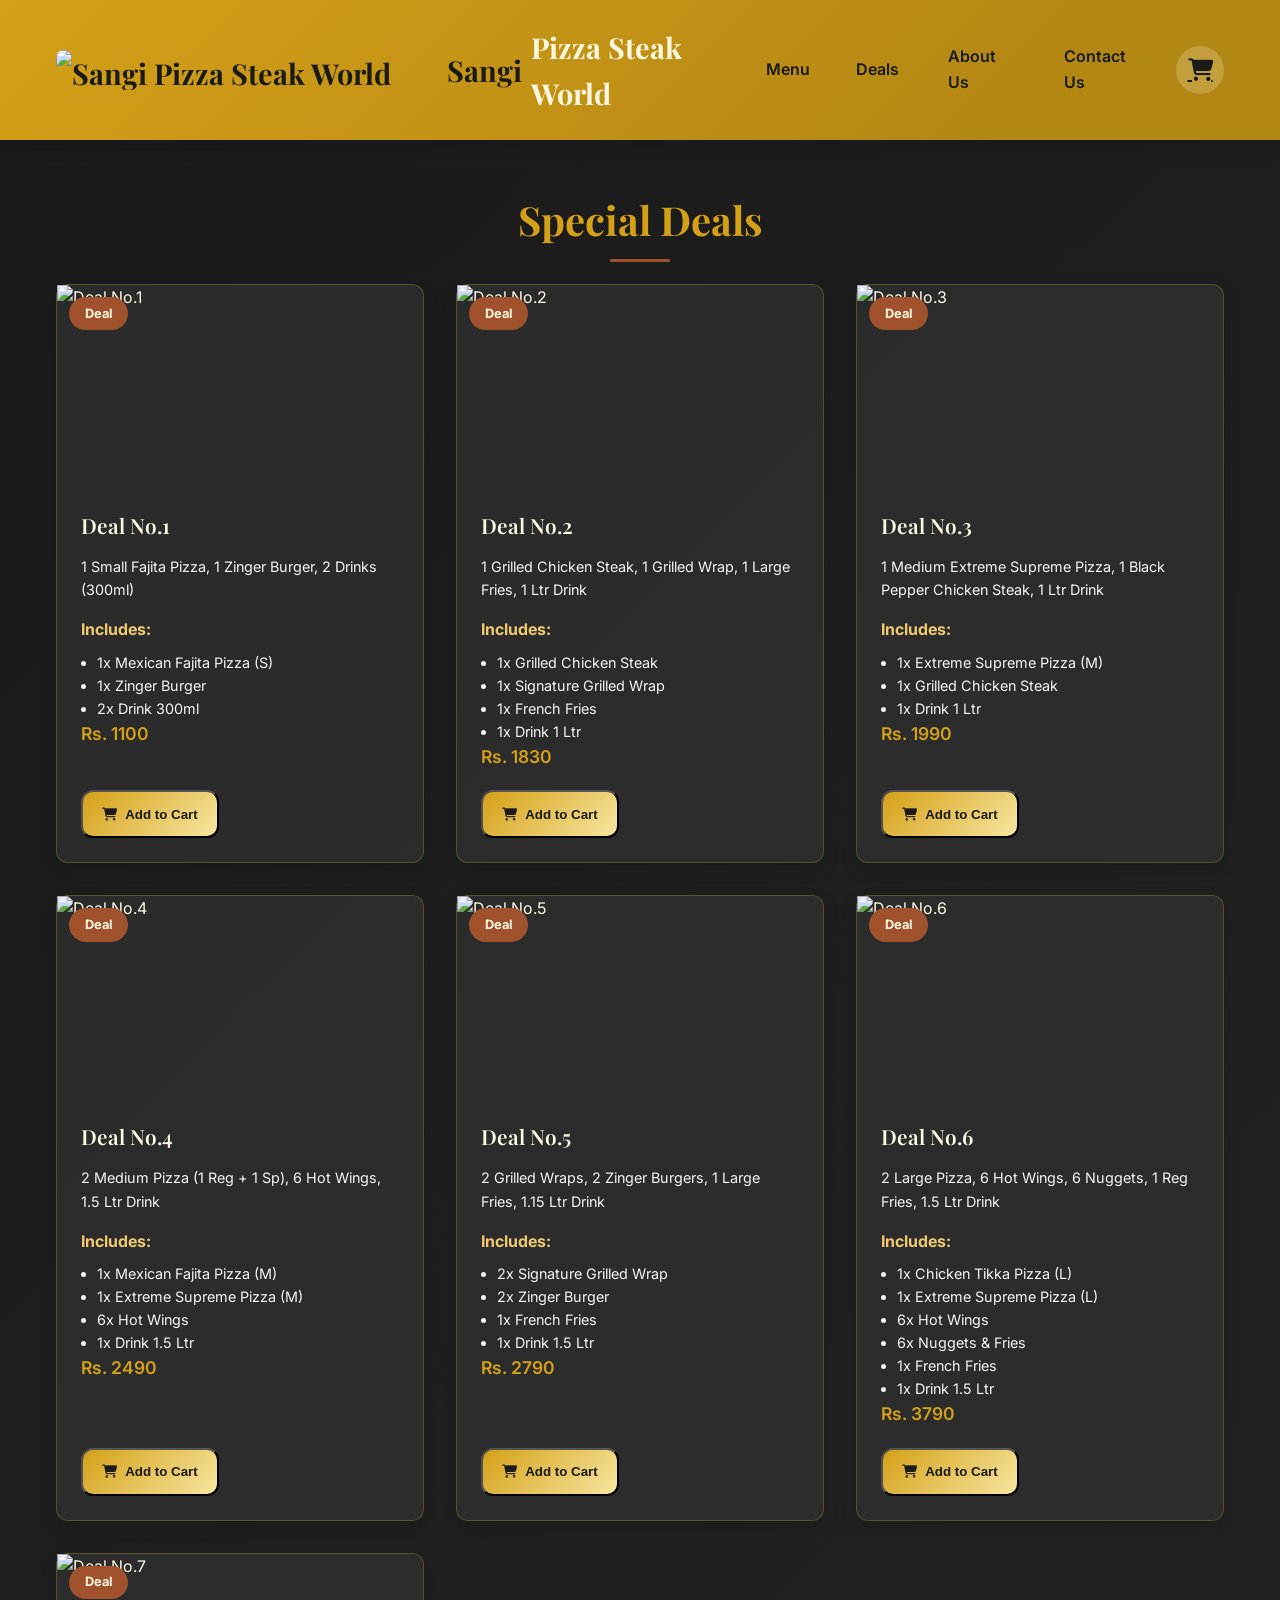
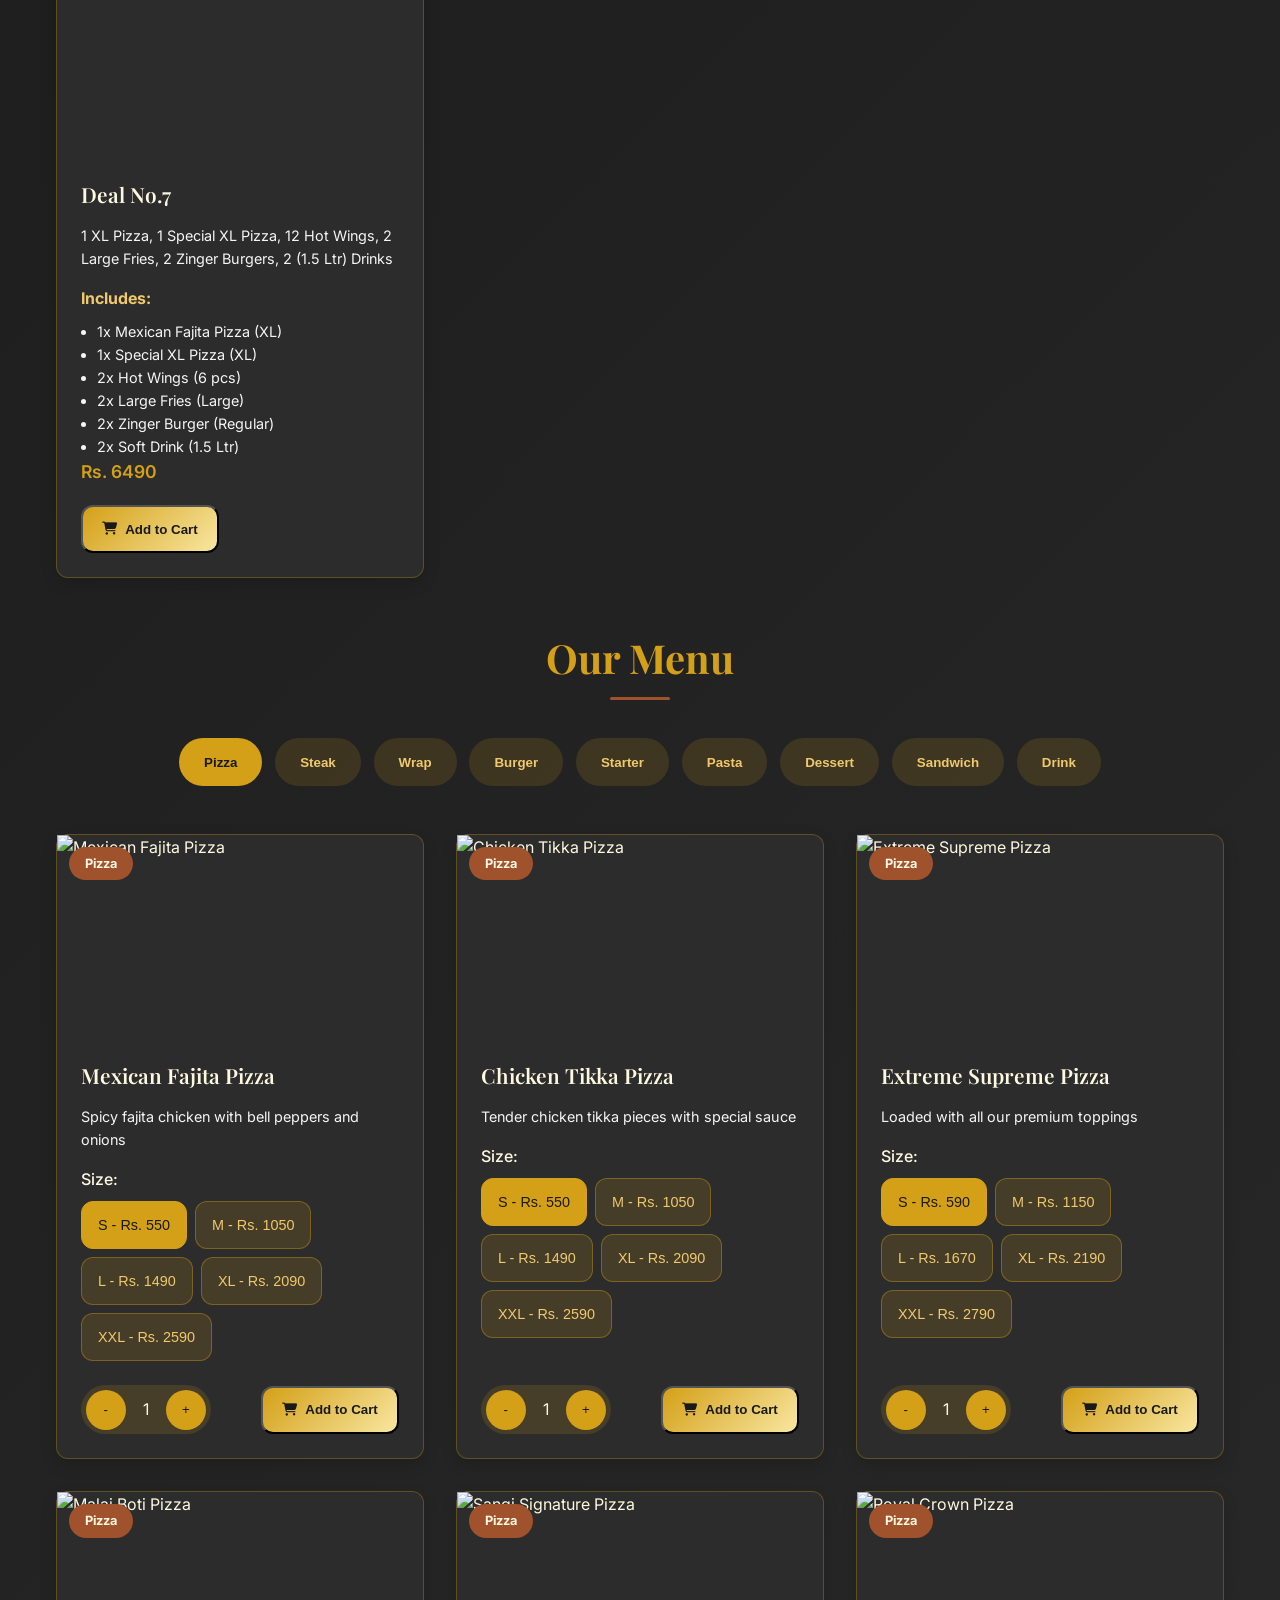
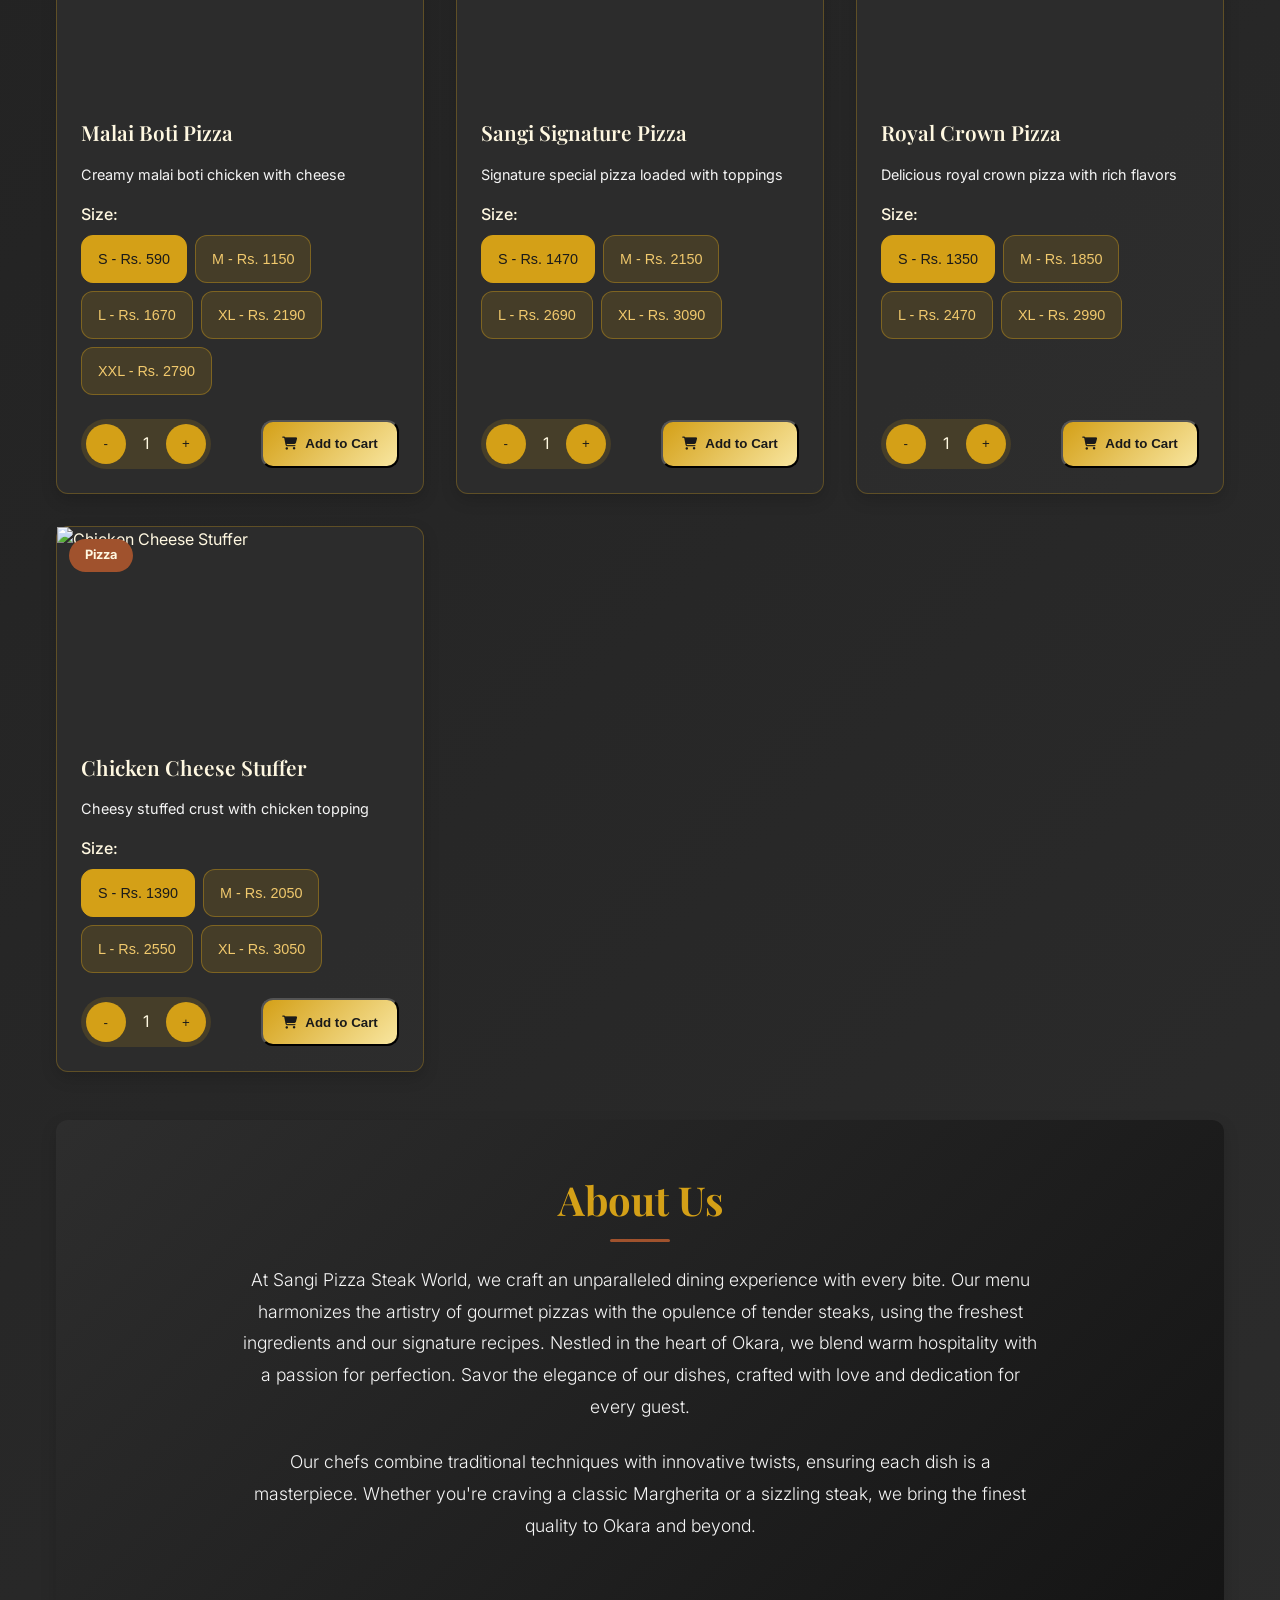
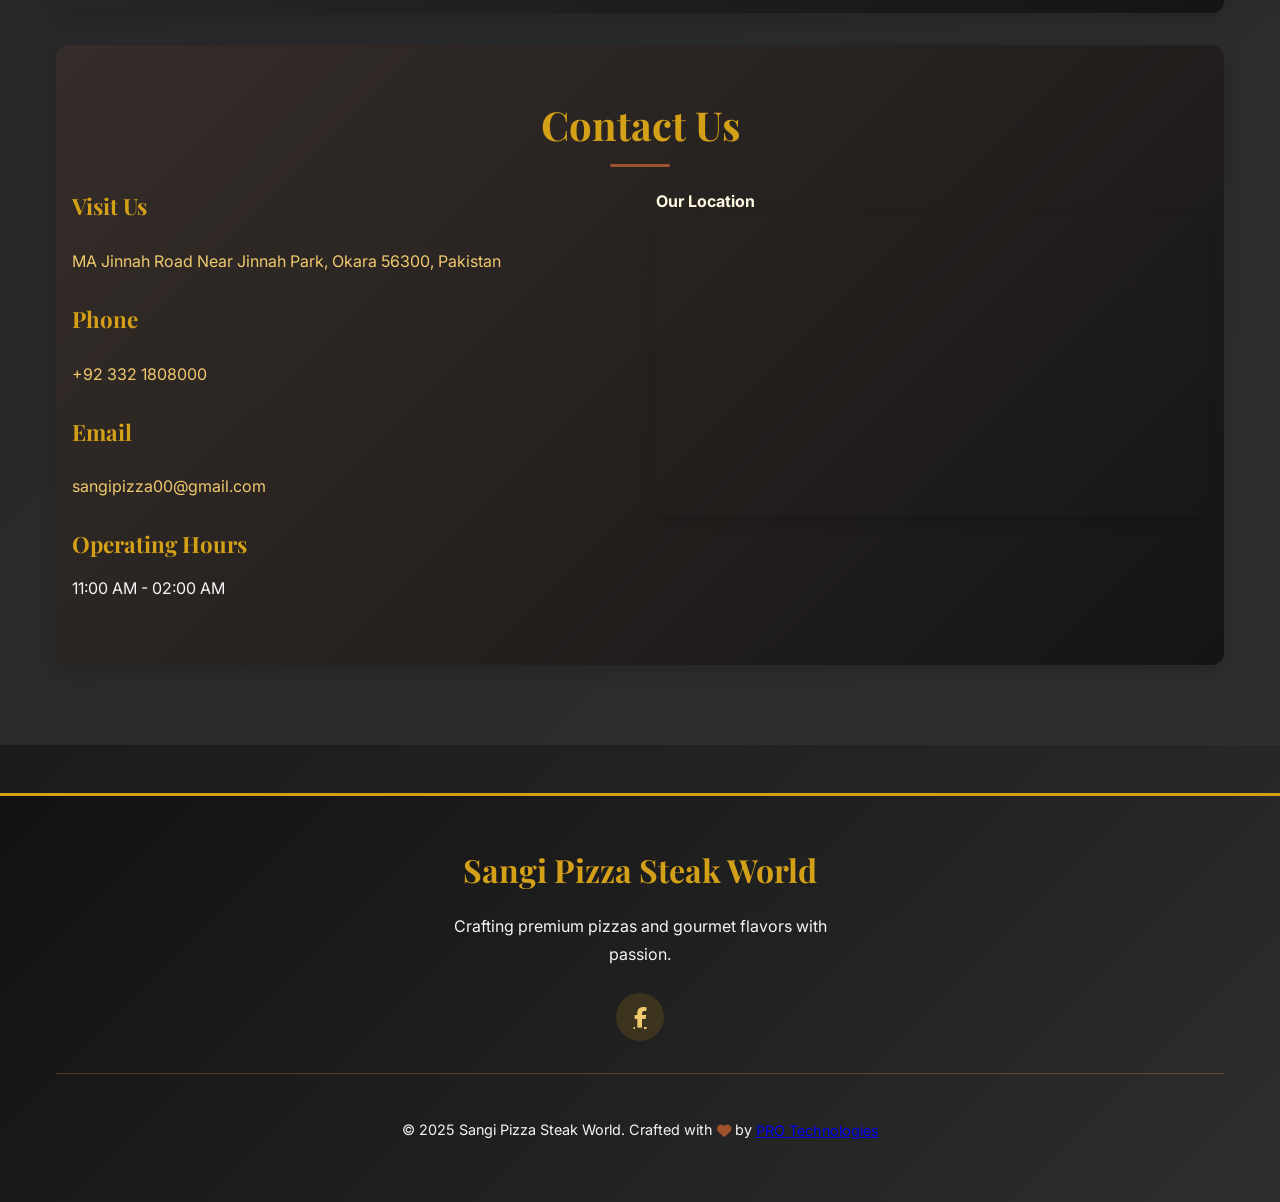
==== index.html @ f3697b36 "Updates" ====
<!doctype html><html lang="en"><head><meta charset="UTF-8"/><meta name="viewport" content="width=device-width,initial-scale=1"/><meta name="description" content="Sangi Pizza Steak World in Okara, Punjab offers gourmet pizzas and tender steaks. Visit us on MA Jinnah Road for a premium dining experience."/><meta name="keywords" content="Sangi Pizza Steak World, Okara restaurants, gourmet pizza Okara, steak house Punjab, best food in Okara, Pakistani cuisine, dining Okara, sangi pizza, sangipizza"/><meta name="author" content="Sangi Pizza Steak World"/><meta name="robots" content="index, follow"/><meta property="og:title" content="Sangi Pizza Steak World - Best Pizza & Steak in Okara, Punjab"/><meta property="og:description" content="Enjoy gourmet pizzas and tender steaks at Sangi Pizza Steak World on MA Jinnah Road, Okara. Perfect for families and food lovers in Punjab."/><meta property="og:image" content="https://sangipizza.com/logo.ico"/><meta property="og:url" content="https://sangipizza.com"/><meta property="og:type" content="website"/><meta property="og:locale" content="en_PK"/><meta name="twitter:card" content="summary_large_image"/><meta name="twitter:title" content="Sangi Pizza Steak World - Best Pizza & Steak in Okara, Punjab"/><meta name="twitter:description" content="Enjoy gourmet pizzas and tender steaks at Sangi Pizza Steak World on MA Jinnah Road, Okara. Perfect for families and food lovers in Punjab."/><meta name="twitter:image" content="https://sangipizza.com/logo.ico"/><title>Sangi Pizza Steak World - Gourmet Pizza & Steak in Okara, Punjab</title><link rel="shortcut icon" href="https://sangipizza.com/logo.ico" type="image/x-icon"/><link rel="canonical" href="https://sangipizza.com"/><link rel="sitemap" type="application/xml" href="/sitemap.xml"/><script type="application/ld+json">{
        "@context": "https://schema.org",
        "@type": "Restaurant",
        "name": "Sangi Pizza Steak World",
        "description": "Best gourmet pizzas and tender steaks in Okara, Punjab, Pakistan. Visit us on MA Jinnah Road for a premium dining experience.",
        "address": {
          "@type": "PostalAddress",
          "streetAddress": "MA Jinnah Road Near Jinnah Park",
          "addressLocality": "Okara",
          "addressRegion": "Punjab",
          "postalCode": "56300",
          "addressCountry": "PK"
        },
        "telephone": "+923321808000",
        "email": "sangipizza00@gmail.com",
        "url": "https://sangipizza.com",
        "image": "https://sangipizza.com/logo.ico",

        "sameAs": [
          "https://web.facebook.com/people/SANGI-Pizza-Steak-World/61574400519863"
        ],
        "geo": {
          "@type": "GeoCoordinates",
          "latitude": 30.8022245,
          "longitude": 73.4312007
        },
        "openingHoursSpecification": [
          {
            "@type": "OpeningHoursSpecification",
            "dayOfWeek": [
              "Monday",
              "Tuesday",
              "Wednesday",
              "Thursday",
              "Friday",
              "Saturday",
              "Sunday"
            ],
            "opens": "12:00",
            "closes": "03:00"
          }
        ],
        "servesCuisine": ["Pizza", "Steak", "Pakistani"],
        "priceRange": "PKR",
        "menu": "https://sangipizza.com/"
      }</script><link rel="stylesheet" href="https://cdnjs.cloudflare.com/ajax/libs/font-awesome/6.4.0/css/all.min.css"/><link rel="stylesheet" href="https://fonts.googleapis.com/css2?family=Playfair+Display:wght@400;500;600;700&family=Inter:wght@300;400;500;600;700&display=swap"/><script defer="defer" src="./static/js/main.67aff0f1.js"></script><link href="./static/css/main.627a9381.css" rel="stylesheet"></head><body><div id="root"></div></body></html>
---- static/css/main.627a9381.css ----
body:before{background:radial-gradient(circle at 20% 30%,#d4a0171a 0,#0000 40%),radial-gradient(circle at 80% 70%,#a0522d1a 0,#0000 40%),url("data:image/svg+xml;charset=utf-8,%3Csvg width='80' height='80' xmlns='http://www.w3.org/2000/svg'%3E%3Cpath d='M11 18a7 7 0 1 0 0-14 7 7 0 0 0 0 14zm48 25a7 7 0 1 0 0-14 7 7 0 0 0 0 14zm-43-7a3 3 0 1 0 0-6 3 3 0 0 0 0 6zm63 31a3 3 0 1 0 0-6 3 3 0 0 0 0 6zM34 90a3 3 0 1 0 0-6 3 3 0 0 0 0 6zm56-76a3 3 0 1 0 0-6 3 3 0 0 0 0 6zM12 86c2.21 0 4-1.79 4-4s-1.79-4-4-4-4 1.79-4 4 1.79 4 4 4zm28-65c2.21 0 4-1.79 4-4s-1.79-4-4-4-4 1.79-4 4 1.79 4 4 4zm23-11c2.76 0 5-2.24 5-5s-2.24-5-5-5-5 2.24-5 5 2.24 5 5 5zm-6 60c2.21 0 4-1.79 4-4s-1.79-4-4-4-4 1.79-4 4 1.79 4 4 4zm29 22c2.76 0 5-2.24 5-5s-2.24-5-5-5-5 2.24-5 5 2.24 5 5 5zM32 63c2.76 0 5-2.24 5-5s-2.24-5-5-5-5 2.24-5 5 2.24 5 5 5zm57-13c2.76 0 5-2.24 5-5s-2.24-5-5-5-5 2.24-5 5 2.24 5 5 5zm-9-21a2 2 0 1 0 .001-3.999A2 2 0 0 0 80 29zM60 91a2 2 0 1 0 .001-3.999A2 2 0 0 0 60 91zM35 41a2 2 0 1 0 .001-3.999A2 2 0 0 0 35 41zM12 60a2 2 0 1 0 .001-3.999A2 2 0 0 0 12 60z' fill='%23d4a017' fill-opacity='.08' fill-rule='evenodd'/%3E%3C/svg%3E");content:"";height:100%;left:0;opacity:.3;position:fixed;top:0;width:100%;z-index:-1}.app{display:flex;flex-direction:column;position:relative;z-index:1}.navbar-container{padding:1rem 0}.hero{background:linear-gradient(#121212b3,#121212b3),url(https://images.unsplash.com/photo-1513104890138-7c749659a680?ixlib=rb-4.0.3&auto=format&fit=crop&w=1920&q=80);background-position:50%;background-size:cover;color:#fff8e1;color:var(--light);padding:5rem 0;position:relative;text-align:center;z-index:1}.hero-content{animation:fadeIn 1.2s ease-out;margin:0 auto;max-width:800px}.hero-title{font-family:Playfair Display,serif;font-size:3rem;font-weight:700;margin-bottom:1.2rem;text-shadow:0 2px 4px #0000004d}.hero-subtitle{font-size:1.2rem;font-weight:300;margin-bottom:2rem;opacity:.9}.hero-cta{align-items:center;background:linear-gradient(135deg,#d4a017,#f8e6a0);background:var(--gold-gradient);border-radius:50px;box-shadow:0 6px 16px #00000026;box-shadow:var(--shadow);color:#1a1a1a;color:var(--secondary);display:inline-flex;font-weight:700;gap:.8rem;padding:1rem 2rem;text-decoration:none;transition:all .3s ease;transition:var(--transition)}.hero-cta:hover{box-shadow:0 8px 24px #00000040;box-shadow:var(--shadow-hover);transform:translateY(-3px)}.page{background:linear-gradient(135deg,#1a1a1a,#2e2e2e);background:var(--background-gradient);flex:1 1;padding:3rem 0}.section-title{color:#d4a017;color:var(--primary);font-family:Playfair Display,serif;font-size:2.5rem;font-weight:700;margin-bottom:2rem;position:relative;text-align:center}.section-title:after{background:sienna;background:var(--accent);border-radius:3px;bottom:-10px;content:"";height:3px;left:50%;position:absolute;transform:translateX(-50%);width:60px}.about-section{background:linear-gradient(135deg,#2e2e2ee6,#121212e6);border-radius:12px;border-radius:var(--border-radius);box-shadow:0 6px 16px #00000026;box-shadow:var(--shadow);margin:2rem 0;padding:3rem 0}.about-content{margin:0 auto;max-width:800px;text-align:center}.lead{color:#f5f5f5;color:var(--light-gray);font-size:1.1rem;font-weight:300;line-height:1.8;margin-bottom:1.5rem}.contact-section{background:linear-gradient(135deg,#a0522d1a,#121212e6);border-radius:12px;border-radius:var(--border-radius);box-shadow:0 6px 16px #00000026;box-shadow:var(--shadow);margin:2rem 0;padding:3rem 0}.contact-grid{grid-gap:2rem;align-items:start;display:grid;gap:2rem;grid-template-columns:1fr 1fr}.contact-info h4{color:#d4a017;color:var(--primary);font-family:Playfair Display,serif;font-size:1.4rem;margin-bottom:.8rem}.contact-info p{color:#f5f5f5;color:var(--light-gray);font-size:1rem;margin-bottom:1rem}.contact-info a{color:#f1c96d;color:var(--primary-light);text-decoration:none;transition:all .3s ease;transition:var(--transition)}.contact-info a:hover{color:#d4a017;color:var(--primary);text-decoration:underline}.map-section iframe{border:0;height:300px;width:100%}.card,.map-section iframe{border-radius:12px;border-radius:var(--border-radius);box-shadow:0 6px 16px #00000026;box-shadow:var(--shadow)}.card{background:#2e2e2ee6;border:1px solid #d4a0174d;transition:all .3s ease;transition:var(--transition)}.card:hover{border-color:#d4a017;border-color:var(--primary);box-shadow:0 8px 24px #00000040;box-shadow:var(--shadow-hover);transform:translateY(-5px)}.btn{align-items:center;border:none;border-radius:12px;border-radius:var(--border-radius);cursor:pointer;display:inline-flex;font-weight:600;gap:.5rem;justify-content:center;padding:.8rem 1.5rem;text-decoration:none;transition:all .3s ease;transition:var(--transition)}.btn-primary{background:linear-gradient(135deg,#d4a017,#f8e6a0);background:var(--gold-gradient);color:#1a1a1a;color:var(--secondary)}.btn-primary:hover{box-shadow:0 6px 16px #00000026;box-shadow:var(--shadow);transform:translateY(-3px)}.btn-outline{background:#0000;border:2px solid #d4a017;border:2px solid var(--primary);color:#d4a017;color:var(--primary)}.btn-outline:hover{background:#d4a017;background:var(--primary);color:#1a1a1a;color:var(--secondary)}.btn-success{background-color:#2a9d8f;background-color:var(--success);color:#fff8e1;color:var(--light)}.btn-success:hover{background-color:#238277}.btn-danger{background-color:#e76f51;background-color:var(--danger);color:#fff8e1;color:var(--light)}.btn-danger:hover{background-color:#d45a3c}.menu-grid{grid-gap:2rem;display:grid;gap:2rem;grid-template-columns:repeat(auto-fill,minmax(280px,1fr));margin-bottom:3rem}.menu-item-card{display:flex;flex-direction:column;height:100%}.item-image{height:200px;overflow:hidden;position:relative}.item-image img{height:100%;object-fit:cover;transition:all .3s ease;transition:var(--transition);width:100%}.item-category{background:sienna;background:var(--accent);border-radius:20px;color:#fff8e1;color:var(--light);font-size:.8rem;font-weight:700;left:12px;padding:.4rem 1rem;position:absolute;top:12px}.menu-item-card:hover .item-image img{transform:scale(1.1)}.item-details{display:flex;flex:1 1;flex-direction:column;padding:1.5rem}.item-name{color:#fff8e1;color:var(--light);font-family:Playfair Display,serif;font-size:1.3rem;font-weight:600;margin-bottom:.8rem}.item-description{color:#f5f5f5;color:var(--light-gray);font-size:.9rem;margin-bottom:1rem}.item-price{color:#d4a017;color:var(--primary);font-size:1.1rem;font-weight:600;margin-bottom:1.2rem}.item-actions{align-items:center;display:flex;gap:1rem;justify-content:space-between;margin-top:auto}.quantity-selector{align-items:center;background:#d4a01726;border-radius:30px;display:flex;gap:.5rem;padding:.3rem}.quantity-selector button{align-items:center;background:#d4a017;background:var(--primary);border:none;border-radius:50%;color:#1a1a1a;color:var(--secondary);cursor:pointer;display:flex;height:28px;justify-content:center;transition:all .3s ease;transition:var(--transition);width:28px}.quantity-selector button:hover{background:#f1c96d;background:var(--primary-light)}.quantity-selector span{color:#fff8e1;color:var(--light);min-width:1.5rem;text-align:center}.add-to-cart-btn{align-items:center;background:linear-gradient(135deg,#d4a017,#f8e6a0);background:var(--gold-gradient);border-radius:12px;border-radius:var(--border-radius);color:#1a1a1a;color:var(--secondary);display:flex;font-weight:600;gap:.5rem;padding:.6rem 1.2rem;transition:all .3s ease;transition:var(--transition)}.add-to-cart-btn:hover{box-shadow:0 6px 16px #00000026;box-shadow:var(--shadow);transform:translateY(-3px)}.add-to-cart-btn:disabled{background:#6c757d;background:var(--gray);cursor:not-allowed}.category-tabs{-webkit-overflow-scrolling:touch;display:flex;gap:.8rem;justify-content:center;margin-bottom:2rem;overflow-x:auto;padding:1rem 0}.category-tab{background:#d4a01726;border:1px solid #0000;border-radius:30px;color:#f1c96d;color:var(--primary-light);cursor:pointer;font-weight:600;padding:.7rem 1.5rem;transition:all .3s ease;transition:var(--transition);white-space:nowrap}.category-tab.active{background:#d4a017;background:var(--primary);color:#1a1a1a;color:var(--secondary)}.category-tab:hover:not(.active){border-color:#d4a017;border-color:var(--primary);color:#d4a017;color:var(--primary)}.auth-container{background:#2e2e2ee6;border:1px solid #d4a0174d;border-radius:12px;border-radius:var(--border-radius);box-shadow:0 6px 16px #00000026;box-shadow:var(--shadow);margin:2rem auto;max-width:450px;padding:2rem}.auth-title{color:#d4a017;color:var(--primary);font-family:Playfair Display,serif;font-size:2rem;text-align:center}.auth-title,.form-group{margin-bottom:1.5rem}.form-group label{color:#fff8e1;color:var(--light);display:block;font-weight:500;margin-bottom:.5rem}.form-group input,.form-group select,.form-group textarea{background:#12121280;border:1px solid #d4a01766;border-radius:12px;border-radius:var(--border-radius);color:#fff8e1;color:var(--light);font-family:inherit;padding:.8rem 1.2rem;transition:all .3s ease;transition:var(--transition);width:100%}.form-group input:focus,.form-group select:focus,.form-group textarea:focus{border-color:#d4a017;border-color:var(--primary);box-shadow:0 0 0 3px #d4a01726;outline:none}.form-submit{background:linear-gradient(135deg,#d4a017,#f8e6a0);background:var(--gold-gradient);border:none;border-radius:12px;border-radius:var(--border-radius);color:#1a1a1a;color:var(--secondary);cursor:pointer;font-weight:600;padding:1rem;transition:all .3s ease;transition:var(--transition);width:100%}.form-submit:hover{box-shadow:0 6px 16px #00000026;box-shadow:var(--shadow);transform:translateY(-3px)}.cart-container,.cart-items{display:flex;flex-direction:column;gap:1.5rem}.cart-item{background:#2e2e2ee6;border:1px solid #d4a0174d;border-radius:12px;border-radius:var(--border-radius);box-shadow:0 6px 16px #00000026;box-shadow:var(--shadow);display:flex;transition:all .3s ease;transition:var(--transition)}.cart-item:hover{box-shadow:0 8px 24px #00000040;box-shadow:var(--shadow-hover);transform:translateY(-5px)}.cart-item-image{flex-shrink:0;height:120px;width:120px}.cart-item-image img{height:100%;object-fit:cover;width:100%}.cart-item-details{flex:1 1;flex-direction:column;padding:1.2rem}.cart-item-details,.cart-item-header{display:flex;justify-content:space-between}.cart-item-header{align-items:flex-start}.cart-item-name{color:#fff8e1;color:var(--light);font-family:Playfair Display,serif;font-size:1.1rem;font-weight:600}.cart-item-price{color:#d4a017;color:var(--primary);font-size:1.1rem;font-weight:600}.cart-item-actions{align-items:center;display:flex;gap:1rem;justify-content:space-between}.remove-item-btn{align-items:center;background:none;border:none;color:#e76f51;color:var(--danger);cursor:pointer;display:flex;font-size:.9rem;gap:.5rem;transition:all .3s ease;transition:var(--transition)}.remove-item-btn:hover{color:#ff8c71}.cart-summary{background:#2e2e2ef2;border:1px solid #d4a0174d;border-radius:12px;border-radius:var(--border-radius);bottom:0;box-shadow:0 6px 16px #00000026;box-shadow:var(--shadow);padding:1.5rem;position:-webkit-sticky;position:sticky;z-index:10}.cart-summary h3{color:#d4a017;color:var(--primary);font-family:Playfair Display,serif;font-size:1.4rem;margin-bottom:1.2rem}.summary-row{color:#f5f5f5;color:var(--light-gray);display:flex;font-size:1rem;justify-content:space-between;margin-bottom:.8rem}.summary-row.total{border-top:1px solid #d4a0174d;color:#d4a017;color:var(--primary);font-size:1.2rem;font-weight:600;margin-top:1rem;padding-top:1rem}.checkout-btn,.clear-cart-btn{border-radius:12px;border-radius:var(--border-radius);cursor:pointer;font-weight:600;margin-top:.8rem;padding:1rem;transition:all .3s ease;transition:var(--transition);width:100%}.checkout-btn{background:linear-gradient(135deg,#d4a017,#f8e6a0);background:var(--gold-gradient);color:#1a1a1a;color:var(--secondary)}.checkout-btn:hover{box-shadow:0 6px 16px #00000026;box-shadow:var(--shadow);transform:translateY(-3px)}.clear-cart-btn{background:#0000;border:2px solid #e76f51;border:2px solid var(--danger);color:#e76f51;color:var(--danger)}.clear-cart-btn:hover{background:#e76f51;background:var(--danger);color:#fff8e1;color:var(--light)}.modal-overlay{-webkit-overflow-scrolling:touch;align-items:center;animation:fadeIn .3s ease-out;-webkit-backdrop-filter:blur(5px);backdrop-filter:blur(5px);background:#000000d9;background:var(--modal-backdrop);bottom:0;display:flex;justify-content:center;left:0;overflow-y:auto;padding:1rem;position:fixed;right:0;top:0;z-index:2000}.modal-content{animation:slideUp .3s ease-out;background:linear-gradient(135deg,#2e2e2e,#121212);background:linear-gradient(135deg,var(--dark-gray) 0,var(--dark) 100%);border:1px solid #d4a01780;border-radius:12px;border-radius:var(--border-radius);box-shadow:0 25px 50px -12px #00000080,0 0 0 1px #d4a01733;max-height:90vh;max-width:800px;overflow-y:auto;position:relative;width:100%}.modal-header{align-items:center;background:#2e2e2e80;border-bottom:1px solid #d4a0174d;display:flex;justify-content:space-between;padding:1.5rem 2rem;position:-webkit-sticky;position:sticky;top:0;z-index:10}.modal-title{color:#d4a017;color:var(--primary);font-family:Playfair Display,serif;font-size:1.8rem;margin:0}.modal-body{padding:2rem}.modal-close{align-items:center;background:#0000;border:none;border-radius:50%;color:#fff8e1;color:var(--light);cursor:pointer;display:flex;font-size:1.2rem;height:40px;justify-content:center;transition:all .3s ease;transition:var(--transition);width:40px}.modal-close:hover{background:#d4a017;background:var(--primary);color:#1a1a1a;color:var(--secondary);transform:rotate(90deg)}.footer{background:linear-gradient(135deg,#121212,#2e2e2e);background:linear-gradient(135deg,var(--dark) 0,var(--dark-gray) 100%);border-top:3px solid #d4a017;border-top:3px solid var(--primary);color:#fff8e1;color:var(--light);margin-top:3rem;padding:3rem 0}.footer-content{align-items:center;display:flex;justify-content:center;text-align:center}.footer-brand-section{max-width:400px}.footer-brand{color:#d4a017;color:var(--primary);font-family:Playfair Display,serif;font-size:2rem;font-weight:700;margin-bottom:1rem}.footer-description{color:#f5f5f5;color:var(--light-gray);font-size:1rem;line-height:1.8;margin-bottom:1.5rem}.social-links{gap:1rem;margin-top:1.5rem}.social-links,.social-links a{display:flex;justify-content:center}.social-links a{align-items:center;background:#d4a01726;border-radius:50%;color:#f1c96d;color:var(--primary-light);font-size:1.3rem;height:44px;transition:all .3s ease;transition:var(--transition);width:44px}.social-links a:hover{background:#d4a017;background:var(--primary);color:#1a1a1a;color:var(--secondary)}.footer-bottom{border-top:1px solid #d4a0174d;color:#f5f5f5;color:var(--light-gray);font-size:.9rem;margin-top:2rem;padding-top:2rem;text-align:center}.footer-bottom .fa-heart{color:sienna;color:var(--accent)}.size-selector,.variant-selector{display:flex;flex-wrap:wrap;gap:.5rem}.size-selector button,.variant-selector button{background:#d4a01726;border:1px solid #d4a01766;border-radius:12px;border-radius:var(--border-radius);color:#f1c96d;color:var(--primary-light);cursor:pointer;font-size:.9rem;padding:.5rem 1rem;transition:all .3s ease;transition:var(--transition)}.size-selector button.active,.variant-selector button.active{background:#d4a017;background:var(--primary);border-color:#d4a017;border-color:var(--primary);color:#1a1a1a;color:var(--secondary)}.deal-items h4{color:#f1c96d;color:var(--primary-light);font-size:1rem;margin-bottom:.5rem}.deal-items ul{color:#f5f5f5;color:var(--light-gray);font-size:.9rem;padding-left:1rem}.checkout-form h3{color:#d4a017;color:var(--primary);font-family:Playfair Display,serif;font-size:1.4rem;margin-bottom:1.2rem}.payment-option{align-items:center;background:#d4a01726;border:1px solid #d4a01766;border-radius:12px;border-radius:var(--border-radius);display:flex;gap:.5rem;padding:.8rem}.order-item{color:#f5f5f5;color:var(--light-gray);display:flex;font-size:.9rem;justify-content:space-between;margin-bottom:.5rem}.floating-cart-btn{align-items:center;background:linear-gradient(135deg,#d4a017,#f8e6a0);background:var(--gold-gradient);border-radius:50%;bottom:2rem;box-shadow:0 6px 16px #00000026;box-shadow:var(--shadow);color:#1a1a1a;color:var(--secondary);display:flex;font-size:1.4rem;height:60px;justify-content:center;position:fixed;right:2rem;text-decoration:none;transition:all .3s ease;transition:var(--transition);width:60px;z-index:999}.floating-cart-btn:hover{box-shadow:0 8px 24px #00000040;box-shadow:var(--shadow-hover);transform:translateY(-5px)}.floating-cart-btn .cart-count{background:sienna;background:var(--accent);border:1px solid #fff8e1;border:1px solid var(--light);border-radius:50%;color:#fff8e1;color:var(--light);font-size:.7rem;font-weight:700;height:20px;position:absolute;right:-8px;top:-8px;width:20px}.floating-cart-btn .cart-count,.go-to-top-btn{align-items:center;display:flex;justify-content:center}.go-to-top-btn{background:linear-gradient(135deg,#d4a017,#f8e6a0);background:var(--gold-gradient);border:none;border-radius:50%;bottom:2rem;box-shadow:0 6px 16px #00000026;box-shadow:var(--shadow);color:#1a1a1a;color:var(--secondary);cursor:pointer;font-size:1.2rem;height:50px;left:2rem;opacity:0;position:fixed;transition:all .3s ease,opacity .3s ease,visibility .3s ease;transition:var(--transition),opacity .3s ease,visibility .3s ease;visibility:hidden;width:50px;z-index:998}.go-to-top-btn.show{opacity:1;visibility:visible}.go-to-top-btn:hover{box-shadow:0 8px 24px #00000040;box-shadow:var(--shadow-hover);transform:translateY(-3px)}@keyframes fadeIn{0%{opacity:0}to{opacity:1}}@keyframes slideUp{0%{opacity:0;transform:translateY(20px)}to{opacity:1;transform:translateY(0)}}@keyframes spin{to{transform:rotate(1turn)}}.spinner{animation:spin 1s linear infinite;border:3px solid #d4a01733;border-left:3px solid var(--primary);border-radius:50%;height:40px;margin:2rem auto;width:40px}.empty-state{padding:3rem 1rem;text-align:center}.empty-state i{color:#d4a0174d;font-size:3.5rem;margin-bottom:1.2rem}.empty-state p{color:#f5f5f5;color:var(--light-gray);font-size:1.2rem;margin-bottom:1.2rem}@media (max-width:992px){.contact-grid{grid-template-columns:1fr}.map-section iframe{height:250px}}@media (max-width:768px){.navbar-container{padding:.8rem 1rem}.nav-menu{background:linear-gradient(135deg,#b38714,#d4a017);background:linear-gradient(135deg,var(--primary-dark) 0,var(--primary) 100%);box-shadow:0 6px 16px #00000026;box-shadow:var(--shadow);flex-direction:column;left:0;opacity:0;padding:1.2rem;position:fixed;right:0;top:70px;transform:translateY(-100%);transition:all .3s ease;visibility:hidden;z-index:1000}.nav-menu.open{opacity:1;transform:translateY(0);visibility:visible}.nav-link{border-bottom:1px solid #fff8e133;padding:1rem;text-align:center;width:100%}.nav-link:last-child{border-bottom:none}.hamburger{display:flex;z-index:1001}.hero{padding:3.5rem 0}.hero-title{font-size:2.2rem}.hero-subtitle{font-size:1.1rem}.menu-grid{grid-template-columns:1fr}.cart-item{flex-direction:column}.cart-item-image{height:180px;width:100%}.modal-overlay{align-items:flex-start;padding:.5rem}.modal-content{max-height:calc(100vh - 1rem);max-width:95%}.modal-header{padding:1.2rem 1.5rem}.modal-body{padding:1.5rem}.cart-container,.cart-items{gap:1.2rem}.cart-item-details{padding:1rem}.cart-summary{-webkit-backdrop-filter:blur(10px);backdrop-filter:blur(10px);background:#2e2e2ef2;bottom:0;padding:1.2rem;position:-webkit-sticky;position:sticky}.checkout-btn,.clear-cart-btn{margin-top:.5rem;padding:.8rem}.about-section,.contact-section{margin:1.5rem 0;padding:2rem 0}.footer{padding:2rem 0}}@media (max-width:576px){.hero{padding:3rem 0}.hero-title{font-size:2rem;line-height:1.3;padding:0 1rem}.hero-subtitle{font-size:1rem;line-height:1.6;margin-bottom:1.5rem;margin-left:auto;margin-right:auto;max-width:95%;padding:0 1rem}.hero-cta{font-size:.9rem;padding:.8rem 1.5rem}.section-title{font-size:2rem}.auth-container{margin:1.2rem;padding:1.5rem}.item-image{height:180px}.category-tabs{flex-wrap:nowrap;justify-content:flex-start;margin:0 -16px 1.5rem;padding-bottom:1.5rem;padding-left:16px;padding-right:16px}.category-tab{flex-shrink:0;font-size:.9rem;padding:.6rem 1.2rem}.item-actions{align-items:stretch;flex-direction:column;gap:1rem}.quantity-selector{justify-content:center}.cart-item-actions{align-items:flex-start;flex-direction:column;gap:1rem}.cart-item-header{flex-direction:column;gap:.5rem}.footer-content{text-align:center}.social-links{justify-content:center}.floating-cart-btn{bottom:1.5rem;font-size:1.3rem;height:55px;right:1.5rem;width:55px}.go-to-top-btn{bottom:1.5rem;font-size:1.1rem;height:45px;left:1.5rem;width:45px}.modal-content{max-height:calc(100vh - 1rem)}.modal-close{font-size:1rem;height:32px;width:32px}}@media (max-width:400px){.navbar-brand{font-size:1.6rem}.hero-title{font-size:1.8rem}.hero-subtitle{font-size:.95rem}.section-title{font-size:1.8rem}.item-details{padding:1.2rem}.item-name{font-size:1.2rem}.modal-content{max-height:calc(100vh - .8rem);max-width:98%}}body.modal-open{overflow:hidden;position:fixed;width:100%}a,button{align-items:center;display:inline-flex;justify-content:center;min-height:48px;min-width:48px}.quantity-selector button{min-height:40px;min-width:40px}@supports (-webkit-touch-callout:none){.modal-content{max-height:-webkit-fill-available}.hero{min-height:-webkit-fill-available}}a:focus-visible,button:focus-visible,input:focus-visible,textarea:focus-visible{outline:3px solid #d4a017;outline:3px solid var(--primary);outline-offset:3px}a,button,input,textarea{transition:all .2s ease}@media (max-width:768px){input[type=email],input[type=tel],input[type=text],textarea{font-size:16px}}.modal-content{-webkit-overflow-scrolling:touch}.app{min-height:100vh;min-height:-webkit-fill-available}html{height:-webkit-fill-available}:root{--primary:#d4a017;--primary-light:#f1c96d;--primary-dark:#b38714;--secondary:#1a1a1a;--accent:sienna;--light:#fff8e1;--dark:#121212;--dark-gray:#2e2e2e;--gray:#6c757d;--light-gray:#f5f5f5;--success:#2a9d8f;--danger:#e76f51;--shadow:0 6px 16px #00000026;--shadow-hover:0 8px 24px #00000040;--transition:all 0.3s ease;--border-radius:12px;--gradient:linear-gradient(135deg,var(--primary) 0%,var(--primary-dark) 100%);--gold-gradient:linear-gradient(135deg,#d4a017,#f8e6a0);--background-gradient:linear-gradient(135deg,#1a1a1a,#2e2e2e);--modal-backdrop:#000000d9}*{box-sizing:border-box;margin:0;padding:0}body{background:linear-gradient(135deg,#1a1a1a,#2e2e2e);background:var(--background-gradient);color:#fff8e1;color:var(--light);font-family:Inter,sans-serif;line-height:1.6;overflow-x:hidden}.navbar{background:linear-gradient(135deg,#d4a017,#b38714 80%);background:linear-gradient(135deg,var(--primary) 0,var(--primary-dark) 80%);box-shadow:0 6px 16px #00000026;box-shadow:var(--shadow);padding:.5rem 0;position:-webkit-sticky;position:sticky;top:0;z-index:1000}.navbar.scrolled{-webkit-backdrop-filter:blur(10px);backdrop-filter:blur(10px);background:linear-gradient(135deg,#b38714,#d4a017);background:linear-gradient(135deg,var(--primary-dark) 0,var(--primary) 100%)}.container{margin:0 auto;max-width:1200px;padding:0 16px}.navbar-container{align-items:center;display:flex;justify-content:space-between}.navbar-brand{align-items:center;color:#1a1a1a;color:var(--secondary);display:flex;font-family:Playfair Display,serif;font-size:1.8rem;font-weight:700;gap:.6rem;text-decoration:none}.navbar-brand img{border-radius:8px;height:40px;width:auto}.navbar-brand span{color:#fff8e1;color:var(--light)}.nav-menu{align-items:center;display:flex;gap:1.2rem}.nav-link{color:#1a1a1a;color:var(--secondary);font-weight:600;padding:.5rem 1rem;position:relative;text-decoration:none;transition:all .3s ease;transition:var(--transition)}.nav-link:hover{color:#fff8e1;color:var(--light)}.nav-link:after{background:#fff8e1;background:var(--light);bottom:0;content:"";height:2px;left:0;position:absolute;transition:all .3s ease;transition:var(--transition);width:0}.nav-link:hover:after{width:100%}.cart-icon{align-items:center;background:#fff8e133;border-radius:50%;color:#1a1a1a;color:var(--secondary);display:inline-flex;font-size:1.4rem;height:40px;justify-content:center;padding:.5rem;position:relative;transition:all .3s ease;transition:var(--transition);width:40px}.cart-icon:hover{background:#fff8e14d}.cart-count,.cart-icon:hover{color:#fff8e1;color:var(--light)}.cart-count{align-items:center;background:sienna;background:var(--accent);border:1px solid #fff8e1;border:1px solid var(--light);border-radius:50%;display:flex;font-size:.7rem;font-weight:700;height:18px;justify-content:center;position:absolute;right:-6px;top:-6px;width:18px}.hamburger{background:none;border:none;cursor:pointer;display:none;flex-direction:column;gap:4px;padding:.5rem}.hamburger span{background:#1a1a1a;background:var(--secondary);height:3px;transition:all .3s ease;transition:var(--transition);width:24px}.hamburger.active span:first-child{transform:rotate(45deg) translate(5px,5px)}.hamburger.active span:nth-child(2){opacity:0}.hamburger.active span:nth-child(3){transform:rotate(-45deg) translate(7px,-7px)}@media (max-width:768px){.navbar-container{padding:.5rem 0}.navbar-brand{font-size:1.5rem}.navbar-brand img{height:32px}.nav-menu{background:linear-gradient(135deg,#b38714,#d4a017);background:linear-gradient(135deg,var(--primary-dark) 0,var(--primary) 100%);box-shadow:0 6px 16px #00000026;box-shadow:var(--shadow);flex-direction:column;left:0;opacity:0;padding:1.2rem;position:fixed;right:0;top:70px;transform:translateY(-100%);transition:all .3s ease;visibility:hidden;z-index:1000}.nav-menu.open{opacity:1;transform:translateY(0);visibility:visible}.nav-link{border-bottom:1px solid #fff8e133;padding:1rem;text-align:center;width:100%}.nav-link:last-child{border-bottom:none}.hamburger{display:flex;z-index:1001}}@media (max-width:480px){.navbar-brand{font-size:1.3rem}.navbar-brand img{height:28px}.navbar-brand span{display:none}}.demo-content{background:#2e2e2ecc;border-radius:12px;border-radius:var(--border-radius);margin:2rem auto;max-width:800px;padding:2rem;text-align:center}.demo-title{color:#d4a017;color:var(--primary);font-family:Playfair Display,serif;margin-bottom:1rem}.demo-text{color:#f5f5f5;color:var(--light-gray);line-height:1.6}
/*# sourceMappingURL=main.627a9381.css.map*/
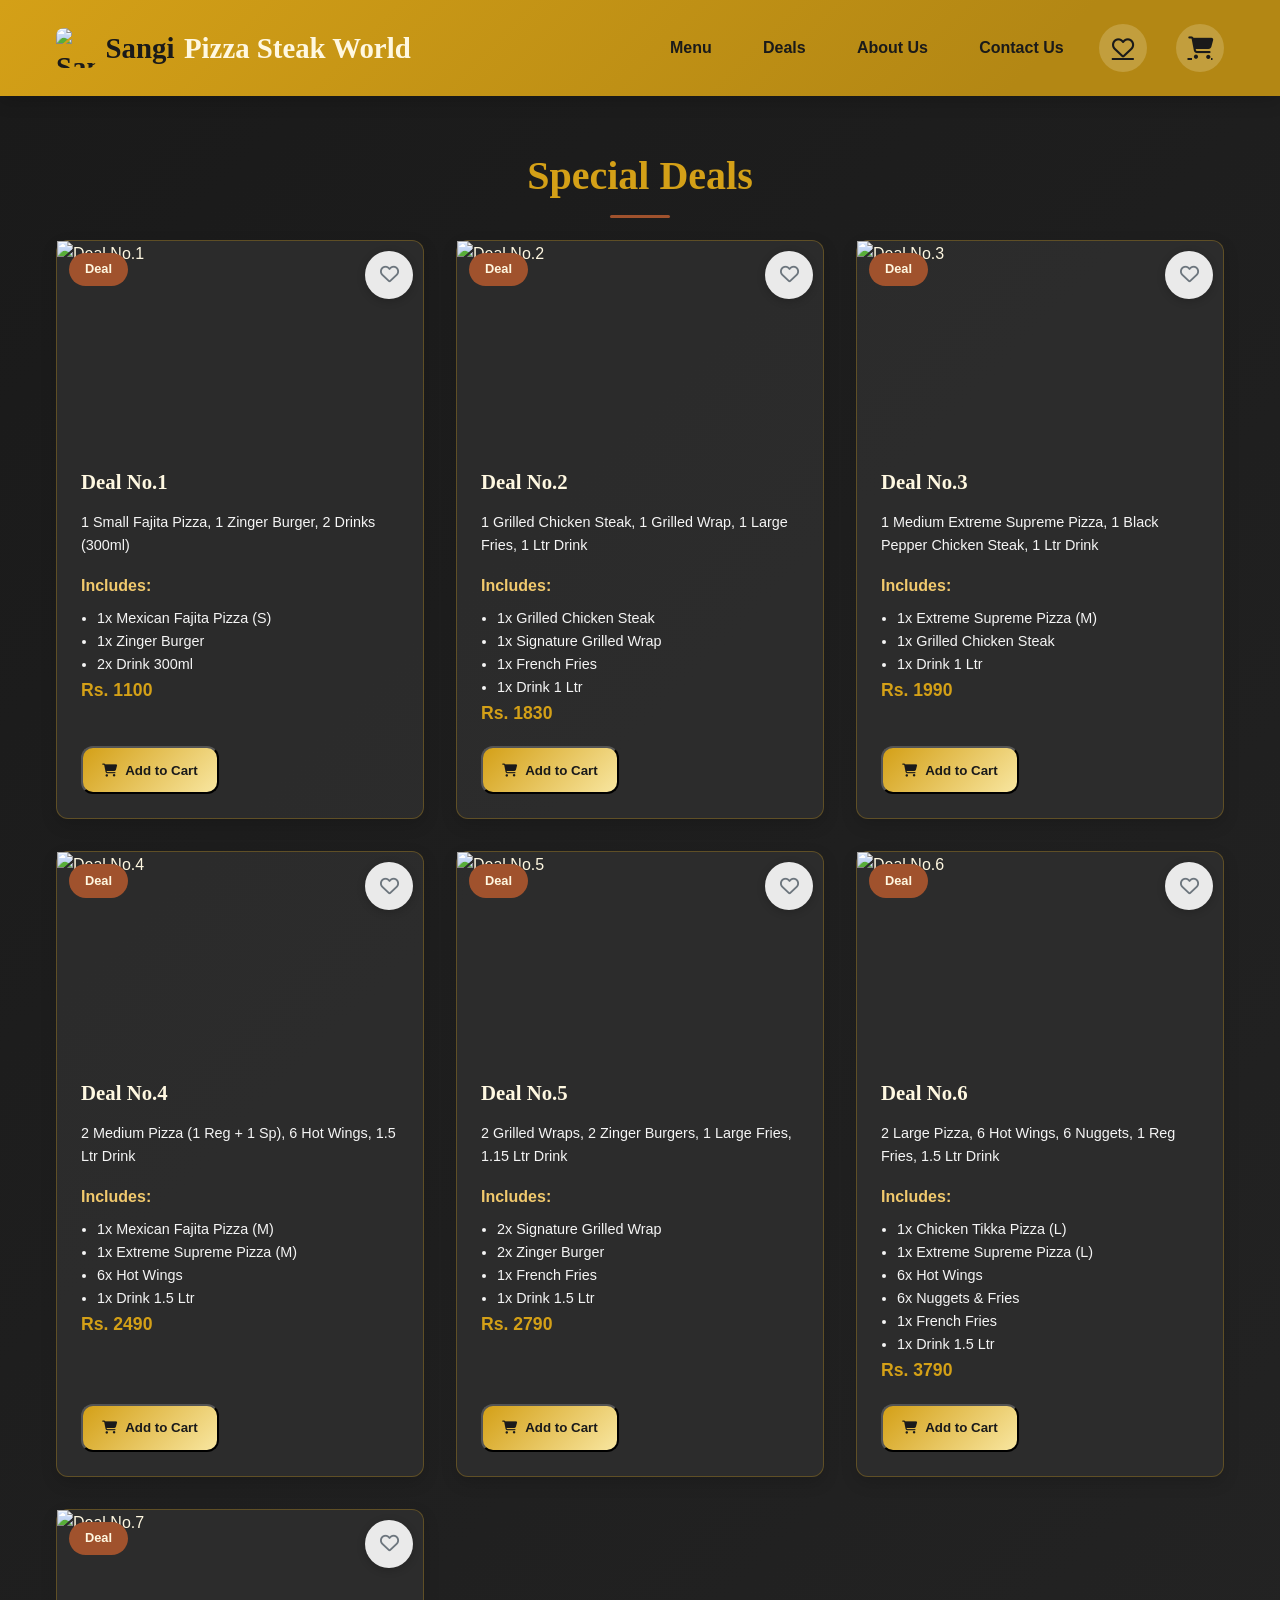
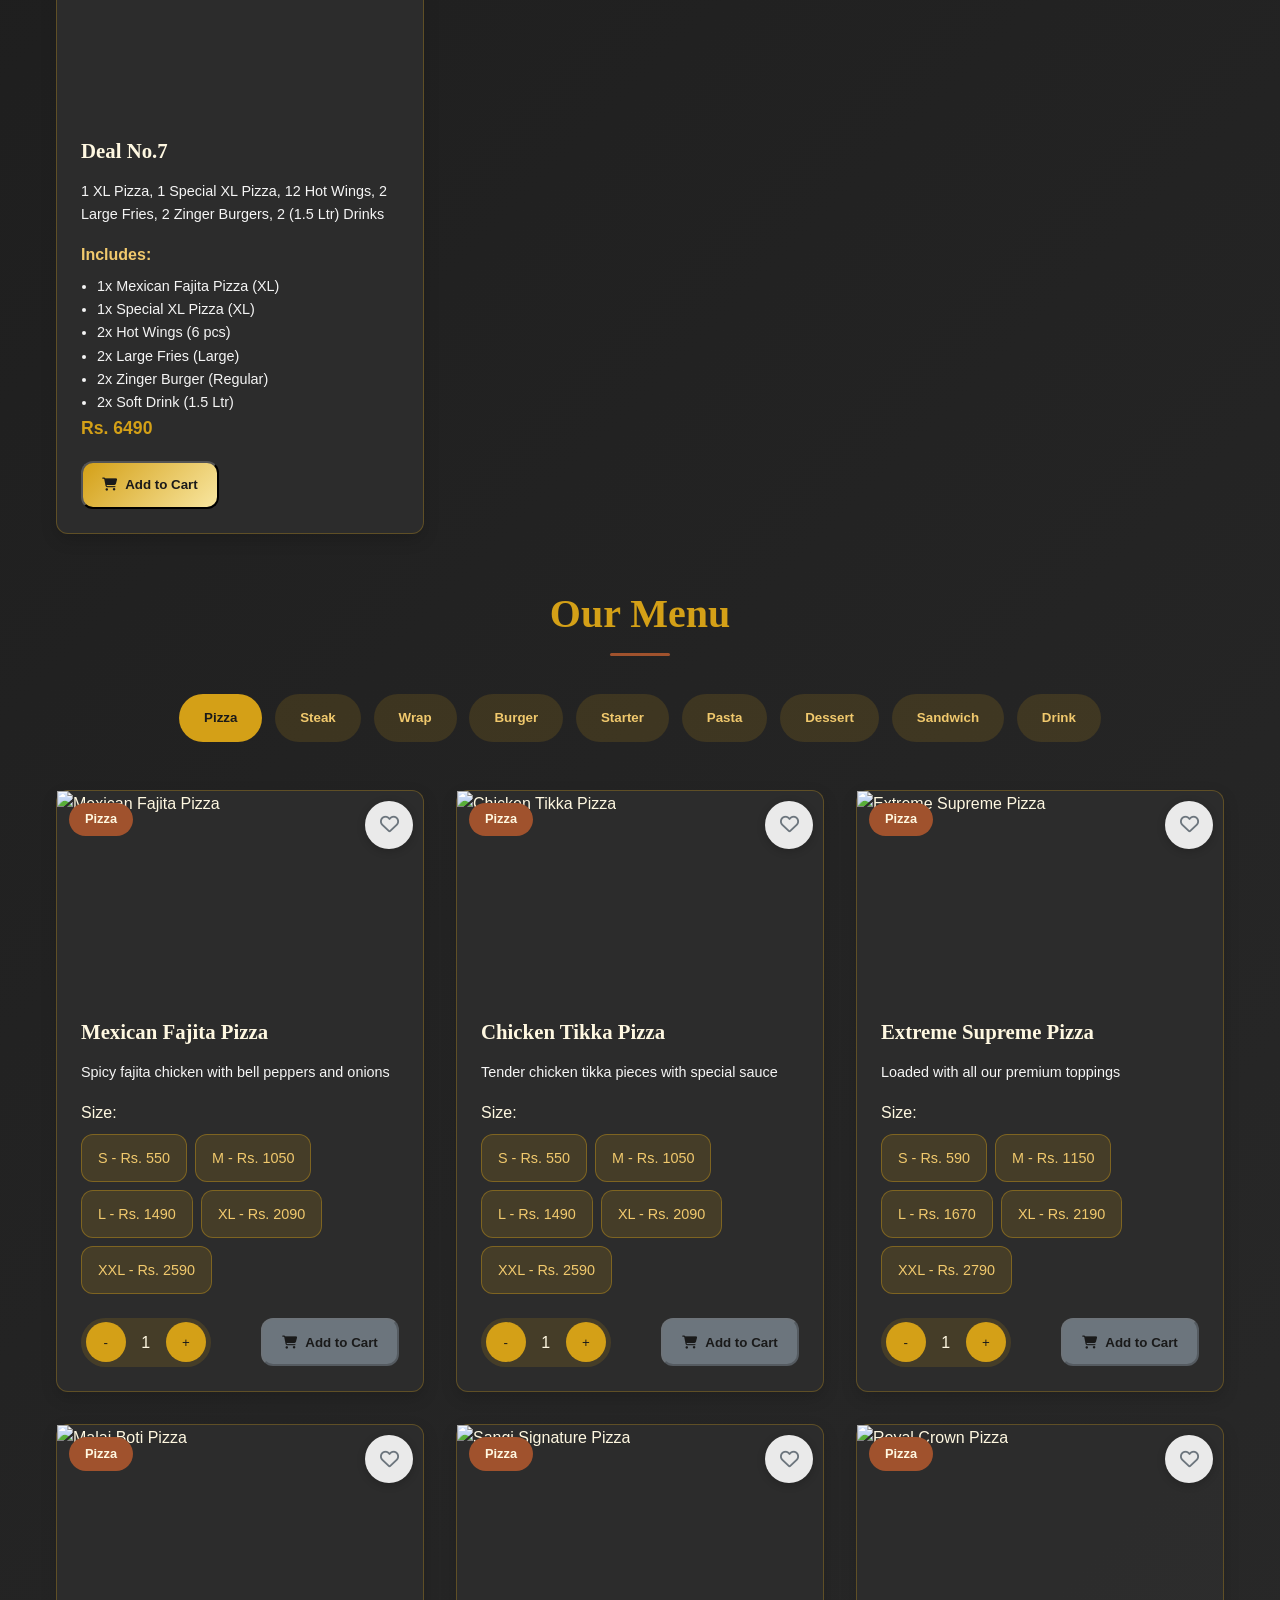
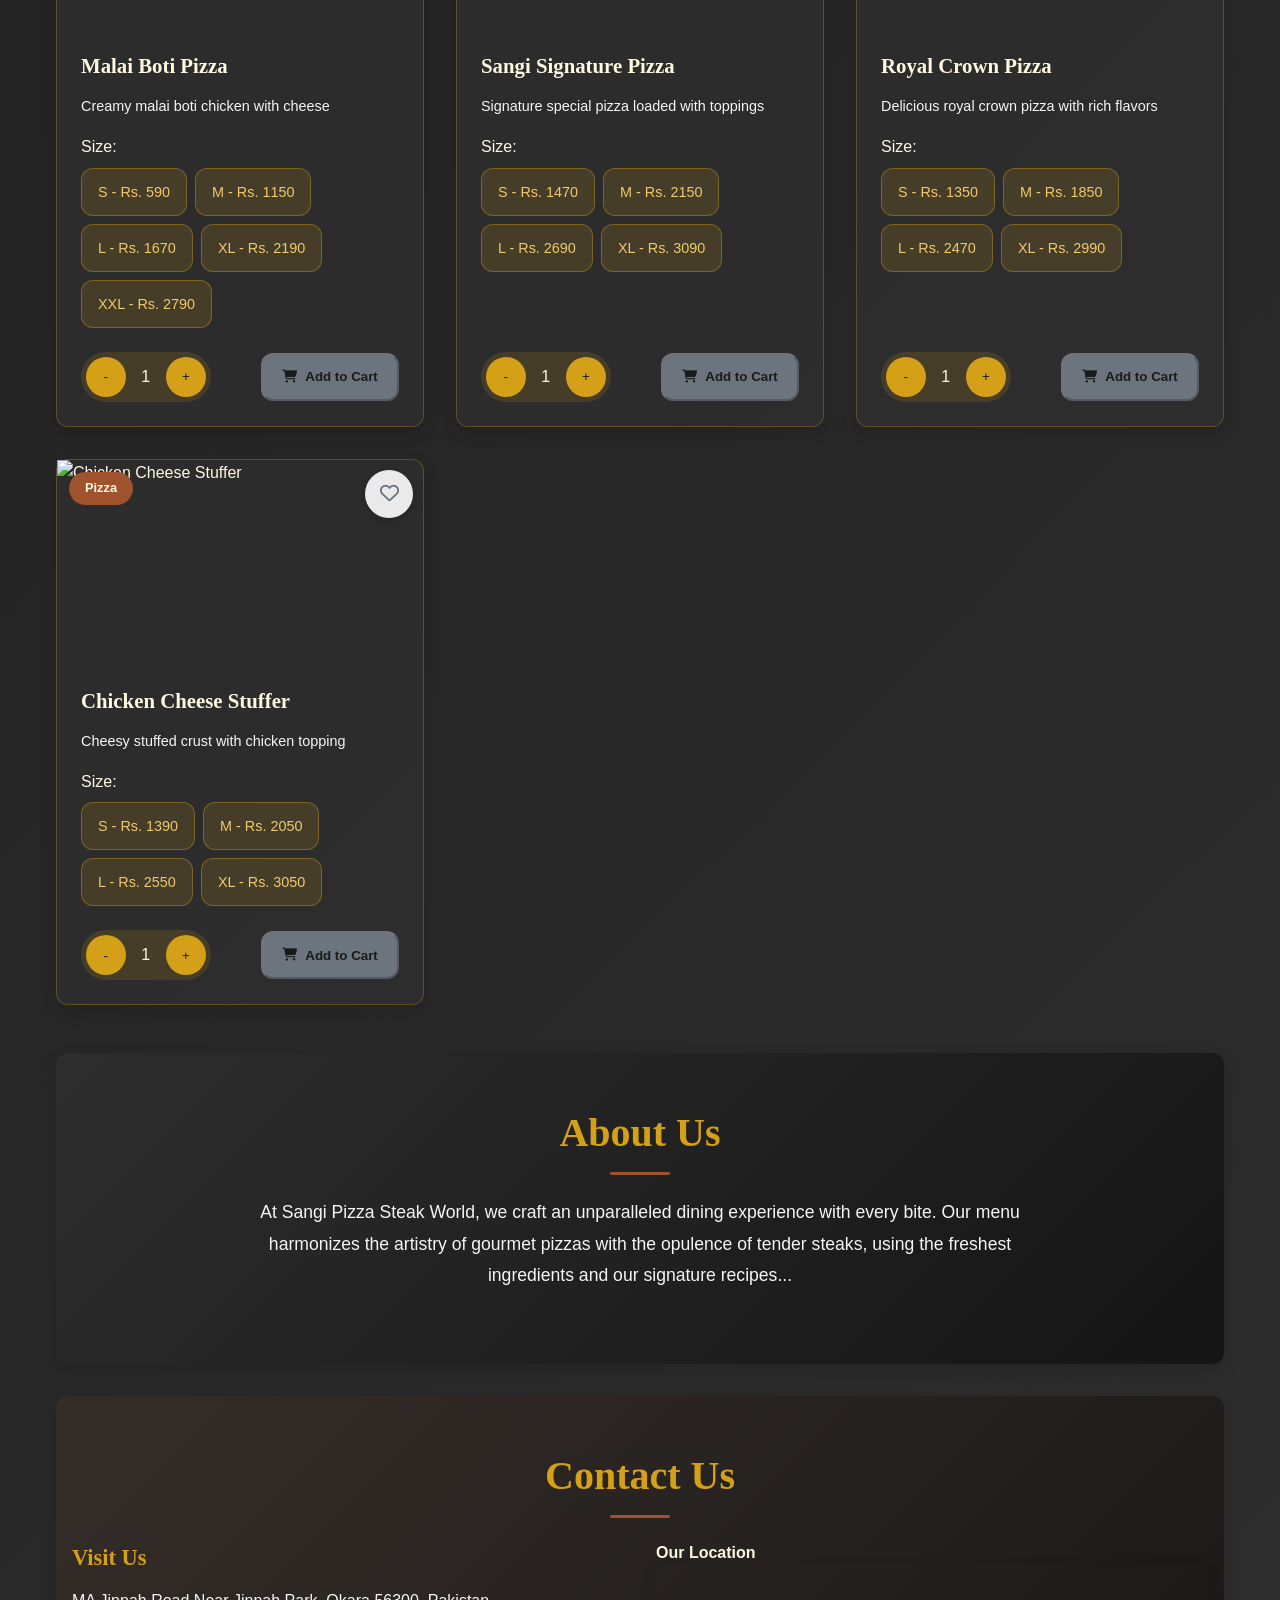
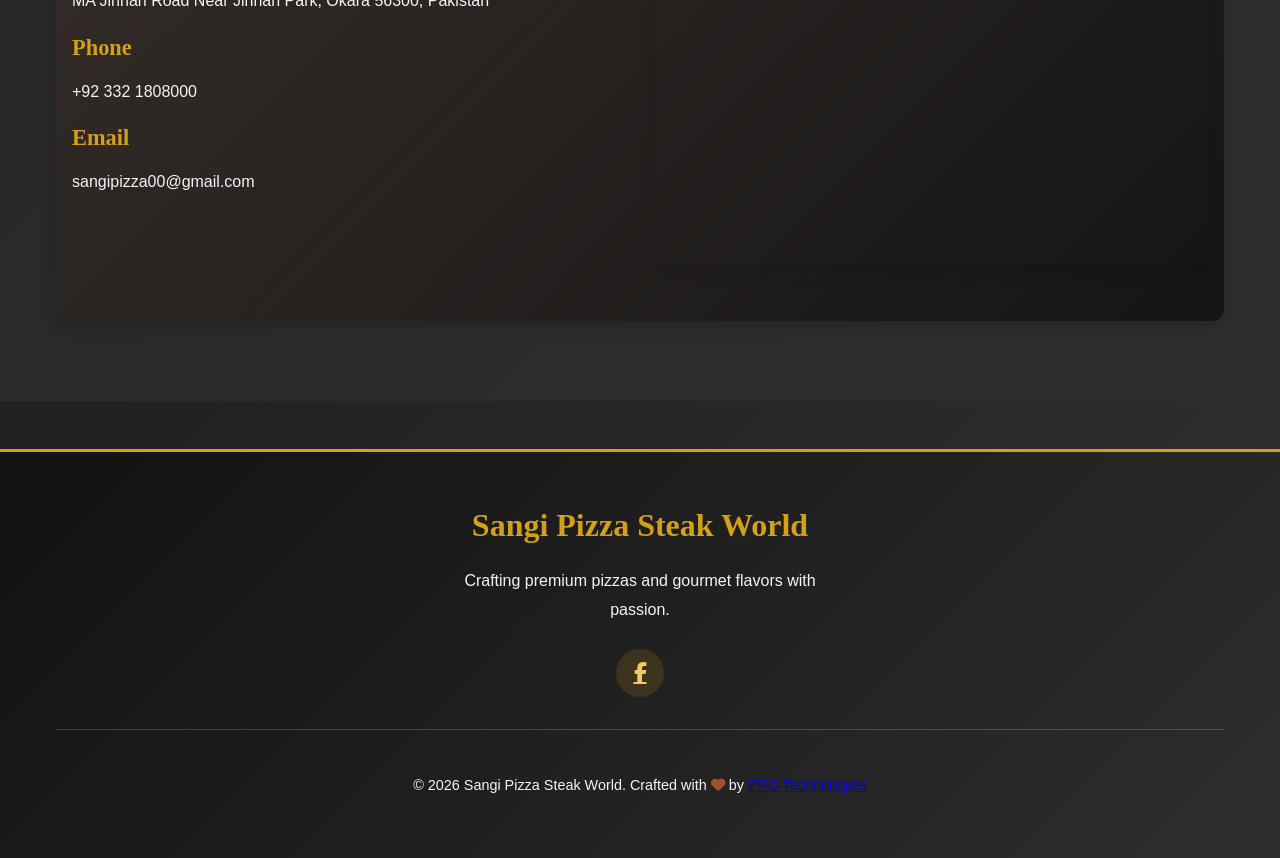
==== commit 77bfec57: "Add files via upload" ====
--- a/index.html
+++ b/index.html
@@ -1,46 +1 @@
-<!doctype html><html lang="en"><head><meta charset="UTF-8"/><meta name="viewport" content="width=device-width,initial-scale=1"/><meta name="description" content="Sangi Pizza Steak World in Okara, Punjab offers gourmet pizzas and tender steaks. Visit us on MA Jinnah Road for a premium dining experience."/><meta name="keywords" content="Sangi Pizza Steak World, Okara restaurants, gourmet pizza Okara, steak house Punjab, best food in Okara, Pakistani cuisine, dining Okara, sangi pizza, sangipizza"/><meta name="author" content="Sangi Pizza Steak World"/><meta name="robots" content="index, follow"/><meta property="og:title" content="Sangi Pizza Steak World - Best Pizza & Steak in Okara, Punjab"/><meta property="og:description" content="Enjoy gourmet pizzas and tender steaks at Sangi Pizza Steak World on MA Jinnah Road, Okara. Perfect for families and food lovers in Punjab."/><meta property="og:image" content="https://sangipizza.com/logo.ico"/><meta property="og:url" content="https://sangipizza.com"/><meta property="og:type" content="website"/><meta property="og:locale" content="en_PK"/><meta name="twitter:card" content="summary_large_image"/><meta name="twitter:title" content="Sangi Pizza Steak World - Best Pizza & Steak in Okara, Punjab"/><meta name="twitter:description" content="Enjoy gourmet pizzas and tender steaks at Sangi Pizza Steak World on MA Jinnah Road, Okara. Perfect for families and food lovers in Punjab."/><meta name="twitter:image" content="https://sangipizza.com/logo.ico"/><title>Sangi Pizza Steak World - Gourmet Pizza & Steak in Okara, Punjab</title><link rel="shortcut icon" href="https://sangipizza.com/logo.ico" type="image/x-icon"/><link rel="canonical" href="https://sangipizza.com"/><link rel="sitemap" type="application/xml" href="/sitemap.xml"/><script type="application/ld+json">{
-        "@context": "https://schema.org",
-        "@type": "Restaurant",
-        "name": "Sangi Pizza Steak World",
-        "description": "Best gourmet pizzas and tender steaks in Okara, Punjab, Pakistan. Visit us on MA Jinnah Road for a premium dining experience.",
-        "address": {
-          "@type": "PostalAddress",
-          "streetAddress": "MA Jinnah Road Near Jinnah Park",
-          "addressLocality": "Okara",
-          "addressRegion": "Punjab",
-          "postalCode": "56300",
-          "addressCountry": "PK"
-        },
-        "telephone": "+923321808000",
-        "email": "sangipizza00@gmail.com",
-        "url": "https://sangipizza.com",
-        "image": "https://sangipizza.com/logo.ico",
-
-        "sameAs": [
-          "https://web.facebook.com/people/SANGI-Pizza-Steak-World/61574400519863"
-        ],
-        "geo": {
-          "@type": "GeoCoordinates",
-          "latitude": 30.8022245,
-          "longitude": 73.4312007
-        },
-        "openingHoursSpecification": [
-          {
-            "@type": "OpeningHoursSpecification",
-            "dayOfWeek": [
-              "Monday",
-              "Tuesday",
-              "Wednesday",
-              "Thursday",
-              "Friday",
-              "Saturday",
-              "Sunday"
-            ],
-            "opens": "12:00",
-            "closes": "03:00"
-          }
-        ],
-        "servesCuisine": ["Pizza", "Steak", "Pakistani"],
-        "priceRange": "PKR",
-        "menu": "https://sangipizza.com/"
-      }</script><link rel="stylesheet" href="https://cdnjs.cloudflare.com/ajax/libs/font-awesome/6.4.0/css/all.min.css"/><link rel="stylesheet" href="https://fonts.googleapis.com/css2?family=Playfair+Display:wght@400;500;600;700&family=Inter:wght@300;400;500;600;700&display=swap"/><script defer="defer" src="./static/js/main.67aff0f1.js"></script><link href="./static/css/main.627a9381.css" rel="stylesheet"></head><body><div id="root"></div></body></html>+<!DOCTYPE html><!--ce5tur8LPXON23OaGW9rV--><html lang="en"><head><meta charSet="utf-8"/><meta name="viewport" content="width=device-width, initial-scale=1"/><link rel="preload" href="/_next/static/media/2a65768255d6b625-s.p.d19752fb.woff2" as="font" crossorigin="" type="font/woff2"/><link rel="preload" href="/_next/static/media/83afe278b6a6bb3c-s.p.3a6ba036.woff2" as="font" crossorigin="" type="font/woff2"/><link rel="preload" as="image" href="https://sangipizza.com/logo.ico"/><link rel="stylesheet" href="/_next/static/chunks/18547e3177e3bd74.css" data-precedence="next"/><link rel="preload" as="script" fetchPriority="low" href="/_next/static/chunks/dea3b1dd82cacb9f.js"/><script src="/_next/static/chunks/0e1894601eaa081b.js" async=""></script><script src="/_next/static/chunks/717493b40f59f54e.js" async=""></script><script src="/_next/static/chunks/c4e5b9e1e00c0ddf.js" async=""></script><script src="/_next/static/chunks/turbopack-4e70ab00d4d5b8b5.js" async=""></script><script src="/_next/static/chunks/dffefa3cbb2258f8.js" async=""></script><script src="/_next/static/chunks/ff1a16fafef87110.js" async=""></script><script src="/_next/static/chunks/47b30eb33b7d1e2a.js" async=""></script><script src="/_next/static/chunks/7b29d1115a66744f.js" async=""></script><link rel="preload" href="https://cdnjs.cloudflare.com/ajax/libs/font-awesome/6.4.0/css/all.min.css" as="style"/><meta name="next-size-adjust" content=""/><title>Sangi Pizza Steak World | Artisanal Pizza &amp; Premium Delivery</title><meta name="description" content="Experience culinary excellence with our handcrafted pizzas and gourmet steaks. The finest quality in Okara and beyond."/><meta property="og:title" content="Sangi Pizza Steak World"/><meta property="og:description" content="Experience culinary excellence with our handcrafted pizzas and gourmet steaks."/><meta property="og:image" content="https://sangipizza.com/logo.ico"/><meta name="twitter:card" content="summary_large_image"/><meta name="twitter:title" content="Sangi Pizza Steak World"/><meta name="twitter:description" content="Experience culinary excellence with our handcrafted pizzas and gourmet steaks."/><meta name="twitter:image" content="https://sangipizza.com/logo.ico"/><link rel="icon" href="https://sangipizza.com/logo.ico"/><link rel="stylesheet" href="https://cdnjs.cloudflare.com/ajax/libs/font-awesome/6.4.0/css/all.min.css"/><script src="/_next/static/chunks/a6dad97d9634a72d.js" noModule=""></script></head><body class="inter_bace89c4-module__09p2wq__variable playfair_display_3f24b74f-module__88bVeq__variable"><div hidden=""><!--$--><!--/$--></div><script type="application/ld+json">{"@context":"https://schema.org","@type":"Restaurant","name":"Sangi Pizza Steak World","description":"Best gourmet pizzas and tender steaks in Okara. Order online for premium delivery.","address":{"@type":"PostalAddress","streetAddress":"MA Jinnah Road Near Jinnah Park","addressLocality":"Okara","addressRegion":"Punjab","postalCode":"56300","addressCountry":"PK"},"telephone":"+923321808000","servesCuisine":["Pizza","Steak"]}</script><div class="app"><nav class="navbar "><div class="container"><div class="navbar-container"><a class="navbar-brand" href="/"><img src="https://sangipizza.com/logo.ico" alt="Sangi Pizza Steak World Logo" width="40" height="40"/>Sangi <span>Pizza Steak World</span></a><button class="hamburger " aria-label="Toggle menu" aria-expanded="false"><span></span><span></span><span></span></button><div class="nav-menu "><a class="nav-link" href="#our-menu">Menu</a><a class="nav-link" href="#deals">Deals</a><a class="nav-link" href="#about">About Us</a><a class="nav-link" href="#contact">Contact Us</a><a href="#" class="cart-icon" style="margin-right:10px" aria-label="View Favorites"><i class="far fa-heart"></i></a><a href="#" class="cart-icon" aria-label="View cart"><i class="fas fa-shopping-cart"></i></a></div></div></div></nav><div class="page"><div class="container"><div id="deals"><h2 class="section-title">Special Deals</h2><div class="menu-grid"><div class="card menu-item-card"><div class="item-image"><img src="https://images.unsplash.com/photo-1571407970349-bc81e7e96d47?ixlib=rb-4.0.3&amp;auto=format&amp;fit=crop&amp;w=2025&amp;q=80" alt="Deal No.1" loading="lazy"/><span class="item-category">Deal</span></div><div class="item-details"><h3 class="item-name">Deal No.1</h3><p class="item-description">1 Small Fajita Pizza, 1 Zinger Burger, 2 Drinks (300ml)</p><div class="deal-items"><h4>Includes:</h4><ul><li>1<!-- -->x <!-- -->Mexican Fajita Pizza<!-- --> <!-- -->(S)</li><li>1<!-- -->x <!-- -->Zinger Burger<!-- --> </li><li>2<!-- -->x <!-- -->Drink 300ml<!-- --> </li></ul></div><div class="item-price">Rs. <!-- -->1100</div><div class="item-actions"><button class="add-to-cart-btn" aria-label="Add Deal No.1 to cart" type="button"><i class="fas fa-shopping-cart"></i> Add to Cart</button></div></div><button class="fav-btn " aria-label="Add to favorites"><i class="far fa-heart"></i></button></div><div class="card menu-item-card"><div class="item-image"><img src="https://images.unsplash.com/photo-1571407970349-bc81e7e96d47?ixlib=rb-4.0.3&amp;auto=format&amp;fit=crop&amp;w=2025&amp;q=80" alt="Deal No.2" loading="lazy"/><span class="item-category">Deal</span></div><div class="item-details"><h3 class="item-name">Deal No.2</h3><p class="item-description">1 Grilled Chicken Steak, 1 Grilled Wrap, 1 Large Fries, 1 Ltr Drink</p><div class="deal-items"><h4>Includes:</h4><ul><li>1<!-- -->x <!-- -->Grilled Chicken Steak<!-- --> </li><li>1<!-- -->x <!-- -->Signature Grilled Wrap<!-- --> </li><li>1<!-- -->x <!-- -->French Fries<!-- --> </li><li>1<!-- -->x <!-- -->Drink 1 Ltr<!-- --> </li></ul></div><div class="item-price">Rs. <!-- -->1830</div><div class="item-actions"><button class="add-to-cart-btn" aria-label="Add Deal No.2 to cart" type="button"><i class="fas fa-shopping-cart"></i> Add to Cart</button></div></div><button class="fav-btn " aria-label="Add to favorites"><i class="far fa-heart"></i></button></div><div class="card menu-item-card"><div class="item-image"><img src="https://images.unsplash.com/photo-1571407970349-bc81e7e96d47?ixlib=rb-4.0.3&amp;auto=format&amp;fit=crop&amp;w=2025&amp;q=80" alt="Deal No.3" loading="lazy"/><span class="item-category">Deal</span></div><div class="item-details"><h3 class="item-name">Deal No.3</h3><p class="item-description">1 Medium Extreme Supreme Pizza, 1 Black Pepper Chicken Steak, 1 Ltr Drink</p><div class="deal-items"><h4>Includes:</h4><ul><li>1<!-- -->x <!-- -->Extreme Supreme Pizza<!-- --> <!-- -->(M)</li><li>1<!-- -->x <!-- -->Grilled Chicken Steak<!-- --> </li><li>1<!-- -->x <!-- -->Drink 1 Ltr<!-- --> </li></ul></div><div class="item-price">Rs. <!-- -->1990</div><div class="item-actions"><button class="add-to-cart-btn" aria-label="Add Deal No.3 to cart" type="button"><i class="fas fa-shopping-cart"></i> Add to Cart</button></div></div><button class="fav-btn " aria-label="Add to favorites"><i class="far fa-heart"></i></button></div><div class="card menu-item-card"><div class="item-image"><img src="https://images.unsplash.com/photo-1571407970349-bc81e7e96d47?ixlib=rb-4.0.3&amp;auto=format&amp;fit=crop&amp;w=2025&amp;q=80" alt="Deal No.4" loading="lazy"/><span class="item-category">Deal</span></div><div class="item-details"><h3 class="item-name">Deal No.4</h3><p class="item-description">2 Medium Pizza (1 Reg + 1 Sp), 6 Hot Wings, 1.5 Ltr Drink</p><div class="deal-items"><h4>Includes:</h4><ul><li>1<!-- -->x <!-- -->Mexican Fajita Pizza<!-- --> <!-- -->(M)</li><li>1<!-- -->x <!-- -->Extreme Supreme Pizza<!-- --> <!-- -->(M)</li><li>6<!-- -->x <!-- -->Hot Wings<!-- --> </li><li>1<!-- -->x <!-- -->Drink 1.5 Ltr<!-- --> </li></ul></div><div class="item-price">Rs. <!-- -->2490</div><div class="item-actions"><button class="add-to-cart-btn" aria-label="Add Deal No.4 to cart" type="button"><i class="fas fa-shopping-cart"></i> Add to Cart</button></div></div><button class="fav-btn " aria-label="Add to favorites"><i class="far fa-heart"></i></button></div><div class="card menu-item-card"><div class="item-image"><img src="https://images.unsplash.com/photo-1571407970349-bc81e7e96d47?ixlib=rb-4.0.3&amp;auto=format&amp;fit=crop&amp;w=2025&amp;q=80" alt="Deal No.5" loading="lazy"/><span class="item-category">Deal</span></div><div class="item-details"><h3 class="item-name">Deal No.5</h3><p class="item-description">2 Grilled Wraps, 2 Zinger Burgers, 1 Large Fries, 1.15 Ltr Drink</p><div class="deal-items"><h4>Includes:</h4><ul><li>2<!-- -->x <!-- -->Signature Grilled Wrap<!-- --> </li><li>2<!-- -->x <!-- -->Zinger Burger<!-- --> </li><li>1<!-- -->x <!-- -->French Fries<!-- --> </li><li>1<!-- -->x <!-- -->Drink 1.5 Ltr<!-- --> </li></ul></div><div class="item-price">Rs. <!-- -->2790</div><div class="item-actions"><button class="add-to-cart-btn" aria-label="Add Deal No.5 to cart" type="button"><i class="fas fa-shopping-cart"></i> Add to Cart</button></div></div><button class="fav-btn " aria-label="Add to favorites"><i class="far fa-heart"></i></button></div><div class="card menu-item-card"><div class="item-image"><img src="https://images.unsplash.com/photo-1571407970349-bc81e7e96d47?ixlib=rb-4.0.3&amp;auto=format&amp;fit=crop&amp;w=2025&amp;q=80" alt="Deal No.6" loading="lazy"/><span class="item-category">Deal</span></div><div class="item-details"><h3 class="item-name">Deal No.6</h3><p class="item-description">2 Large Pizza, 6 Hot Wings, 6 Nuggets, 1 Reg Fries, 1.5 Ltr Drink</p><div class="deal-items"><h4>Includes:</h4><ul><li>1<!-- -->x <!-- -->Chicken Tikka Pizza<!-- --> <!-- -->(L)</li><li>1<!-- -->x <!-- -->Extreme Supreme Pizza<!-- --> <!-- -->(L)</li><li>6<!-- -->x <!-- -->Hot Wings<!-- --> </li><li>6<!-- -->x <!-- -->Nuggets &amp; Fries<!-- --> </li><li>1<!-- -->x <!-- -->French Fries<!-- --> </li><li>1<!-- -->x <!-- -->Drink 1.5 Ltr<!-- --> </li></ul></div><div class="item-price">Rs. <!-- -->3790</div><div class="item-actions"><button class="add-to-cart-btn" aria-label="Add Deal No.6 to cart" type="button"><i class="fas fa-shopping-cart"></i> Add to Cart</button></div></div><button class="fav-btn " aria-label="Add to favorites"><i class="far fa-heart"></i></button></div><div class="card menu-item-card"><div class="item-image"><img src="https://images.unsplash.com/photo-1571407970349-bc81e7e96d47?ixlib=rb-4.0.3&amp;auto=format&amp;fit=crop&amp;w=2025&amp;q=80" alt="Deal No.7" loading="lazy"/><span class="item-category">Deal</span></div><div class="item-details"><h3 class="item-name">Deal No.7</h3><p class="item-description">1 XL Pizza, 1 Special XL Pizza, 12 Hot Wings, 2 Large Fries, 2 Zinger Burgers, 2 (1.5 Ltr) Drinks</p><div class="deal-items"><h4>Includes:</h4><ul><li>1<!-- -->x <!-- -->Mexican Fajita Pizza<!-- --> <!-- -->(XL)</li><li>1<!-- -->x <!-- -->Special XL Pizza<!-- --> <!-- -->(XL)</li><li>2<!-- -->x <!-- -->Hot Wings<!-- --> <!-- -->(6 pcs)</li><li>2<!-- -->x <!-- -->Large Fries<!-- --> <!-- -->(Large)</li><li>2<!-- -->x <!-- -->Zinger Burger<!-- --> <!-- -->(Regular)</li><li>2<!-- -->x <!-- -->Soft Drink<!-- --> <!-- -->(1.5 Ltr)</li></ul></div><div class="item-price">Rs. <!-- -->6490</div><div class="item-actions"><button class="add-to-cart-btn" aria-label="Add Deal No.7 to cart" type="button"><i class="fas fa-shopping-cart"></i> Add to Cart</button></div></div><button class="fav-btn " aria-label="Add to favorites"><i class="far fa-heart"></i></button></div></div></div><div id="our-menu"><h2 class="section-title">Our Menu</h2><div class="category-tabs-container"><div class="category-tabs"><button class="category-tab active" aria-label="Filter by Pizza">Pizza</button><button class="category-tab " aria-label="Filter by Steak">Steak</button><button class="category-tab " aria-label="Filter by Wrap">Wrap</button><button class="category-tab " aria-label="Filter by Burger">Burger</button><button class="category-tab " aria-label="Filter by Starter">Starter</button><button class="category-tab " aria-label="Filter by Pasta">Pasta</button><button class="category-tab " aria-label="Filter by Dessert">Dessert</button><button class="category-tab " aria-label="Filter by Sandwich">Sandwich</button><button class="category-tab " aria-label="Filter by Drink">Drink</button></div></div><div class="menu-grid"><div class="card menu-item-card"><div class="item-image"><img src="https://images.unsplash.com/photo-1513104890138-7c749659a591?ixlib=rb-4.0.3&amp;auto=format&amp;fit=crop&amp;w=2070&amp;q=80" alt="Mexican Fajita Pizza" loading="lazy"/><span class="item-category">Pizza</span></div><div class="item-details"><h3 class="item-name">Mexican Fajita Pizza</h3><p class="item-description">Spicy fajita chicken with bell peppers and onions</p><div class="form-group"><label>Size:</label><div class="size-selector"><button class="" aria-label="Select S size" type="button">S<!-- --> - Rs. <!-- -->550</button><button class="" aria-label="Select M size" type="button">M<!-- --> - Rs. <!-- -->1050</button><button class="" aria-label="Select L size" type="button">L<!-- --> - Rs. <!-- -->1490</button><button class="" aria-label="Select XL size" type="button">XL<!-- --> - Rs. <!-- -->2090</button><button class="" aria-label="Select XXL size" type="button">XXL<!-- --> - Rs. <!-- -->2590</button></div></div><div class="item-actions"><div class="quantity-selector"><button aria-label="Decrease quantity" type="button">-</button><span>1</span><button aria-label="Increase quantity" type="button">+</button></div><button class="add-to-cart-btn" disabled="" aria-label="Add Mexican Fajita Pizza to cart" type="button"><i class="fas fa-shopping-cart"></i> Add to Cart</button></div></div><button class="fav-btn " aria-label="Add to favorites"><i class="far fa-heart"></i></button></div><div class="card menu-item-card"><div class="item-image"><img src="https://images.unsplash.com/photo-1565299624946-b28f40a0ae38?ixlib=rb-4.0.3&amp;auto=format&amp;fit=crop&amp;w=1981&amp;q=80" alt="Chicken Tikka Pizza" loading="lazy"/><span class="item-category">Pizza</span></div><div class="item-details"><h3 class="item-name">Chicken Tikka Pizza</h3><p class="item-description">Tender chicken tikka pieces with special sauce</p><div class="form-group"><label>Size:</label><div class="size-selector"><button class="" aria-label="Select S size" type="button">S<!-- --> - Rs. <!-- -->550</button><button class="" aria-label="Select M size" type="button">M<!-- --> - Rs. <!-- -->1050</button><button class="" aria-label="Select L size" type="button">L<!-- --> - Rs. <!-- -->1490</button><button class="" aria-label="Select XL size" type="button">XL<!-- --> - Rs. <!-- -->2090</button><button class="" aria-label="Select XXL size" type="button">XXL<!-- --> - Rs. <!-- -->2590</button></div></div><div class="item-actions"><div class="quantity-selector"><button aria-label="Decrease quantity" type="button">-</button><span>1</span><button aria-label="Increase quantity" type="button">+</button></div><button class="add-to-cart-btn" disabled="" aria-label="Add Chicken Tikka Pizza to cart" type="button"><i class="fas fa-shopping-cart"></i> Add to Cart</button></div></div><button class="fav-btn " aria-label="Add to favorites"><i class="far fa-heart"></i></button></div><div class="card menu-item-card"><div class="item-image"><img src="https://images.unsplash.com/photo-1571407970349-bc81e7e96d47?ixlib=rb-4.0.3&amp;auto=format&amp;fit=crop&amp;w=2025&amp;q=80" alt="Extreme Supreme Pizza" loading="lazy"/><span class="item-category">Pizza</span></div><div class="item-details"><h3 class="item-name">Extreme Supreme Pizza</h3><p class="item-description">Loaded with all our premium toppings</p><div class="form-group"><label>Size:</label><div class="size-selector"><button class="" aria-label="Select S size" type="button">S<!-- --> - Rs. <!-- -->590</button><button class="" aria-label="Select M size" type="button">M<!-- --> - Rs. <!-- -->1150</button><button class="" aria-label="Select L size" type="button">L<!-- --> - Rs. <!-- -->1670</button><button class="" aria-label="Select XL size" type="button">XL<!-- --> - Rs. <!-- -->2190</button><button class="" aria-label="Select XXL size" type="button">XXL<!-- --> - Rs. <!-- -->2790</button></div></div><div class="item-actions"><div class="quantity-selector"><button aria-label="Decrease quantity" type="button">-</button><span>1</span><button aria-label="Increase quantity" type="button">+</button></div><button class="add-to-cart-btn" disabled="" aria-label="Add Extreme Supreme Pizza to cart" type="button"><i class="fas fa-shopping-cart"></i> Add to Cart</button></div></div><button class="fav-btn " aria-label="Add to favorites"><i class="far fa-heart"></i></button></div><div class="card menu-item-card"><div class="item-image"><img src="https://images.unsplash.com/photo-1571407970349-bc81e7e96d47?ixlib=rb-4.0.3&amp;auto=format&amp;fit=crop&amp;w=2025&amp;q=80" alt="Malai Boti Pizza" loading="lazy"/><span class="item-category">Pizza</span></div><div class="item-details"><h3 class="item-name">Malai Boti Pizza</h3><p class="item-description">Creamy malai boti chicken with cheese</p><div class="form-group"><label>Size:</label><div class="size-selector"><button class="" aria-label="Select S size" type="button">S<!-- --> - Rs. <!-- -->590</button><button class="" aria-label="Select M size" type="button">M<!-- --> - Rs. <!-- -->1150</button><button class="" aria-label="Select L size" type="button">L<!-- --> - Rs. <!-- -->1670</button><button class="" aria-label="Select XL size" type="button">XL<!-- --> - Rs. <!-- -->2190</button><button class="" aria-label="Select XXL size" type="button">XXL<!-- --> - Rs. <!-- -->2790</button></div></div><div class="item-actions"><div class="quantity-selector"><button aria-label="Decrease quantity" type="button">-</button><span>1</span><button aria-label="Increase quantity" type="button">+</button></div><button class="add-to-cart-btn" disabled="" aria-label="Add Malai Boti Pizza to cart" type="button"><i class="fas fa-shopping-cart"></i> Add to Cart</button></div></div><button class="fav-btn " aria-label="Add to favorites"><i class="far fa-heart"></i></button></div><div class="card menu-item-card"><div class="item-image"><img src="https://images.unsplash.com/photo-1571407970349-bc81e7e96d47?ixlib=rb-4.0.3&amp;auto=format&amp;fit=crop&amp;w=2025&amp;q=80" alt="Sangi Signature Pizza" loading="lazy"/><span class="item-category">Pizza</span></div><div class="item-details"><h3 class="item-name">Sangi Signature Pizza</h3><p class="item-description">Signature special pizza loaded with toppings</p><div class="form-group"><label>Size:</label><div class="size-selector"><button class="" aria-label="Select S size" type="button">S<!-- --> - Rs. <!-- -->1470</button><button class="" aria-label="Select M size" type="button">M<!-- --> - Rs. <!-- -->2150</button><button class="" aria-label="Select L size" type="button">L<!-- --> - Rs. <!-- -->2690</button><button class="" aria-label="Select XL size" type="button">XL<!-- --> - Rs. <!-- -->3090</button></div></div><div class="item-actions"><div class="quantity-selector"><button aria-label="Decrease quantity" type="button">-</button><span>1</span><button aria-label="Increase quantity" type="button">+</button></div><button class="add-to-cart-btn" disabled="" aria-label="Add Sangi Signature Pizza to cart" type="button"><i class="fas fa-shopping-cart"></i> Add to Cart</button></div></div><button class="fav-btn " aria-label="Add to favorites"><i class="far fa-heart"></i></button></div><div class="card menu-item-card"><div class="item-image"><img src="https://images.unsplash.com/photo-1594007654729-407eedc4be65?ixlib=rb-4.0.3&amp;auto=format&amp;fit=crop&amp;w=2072&amp;q=80" alt="Royal Crown Pizza" loading="lazy"/><span class="item-category">Pizza</span></div><div class="item-details"><h3 class="item-name">Royal Crown Pizza</h3><p class="item-description">Delicious royal crown pizza with rich flavors</p><div class="form-group"><label>Size:</label><div class="size-selector"><button class="" aria-label="Select S size" type="button">S<!-- --> - Rs. <!-- -->1350</button><button class="" aria-label="Select M size" type="button">M<!-- --> - Rs. <!-- -->1850</button><button class="" aria-label="Select L size" type="button">L<!-- --> - Rs. <!-- -->2470</button><button class="" aria-label="Select XL size" type="button">XL<!-- --> - Rs. <!-- -->2990</button></div></div><div class="item-actions"><div class="quantity-selector"><button aria-label="Decrease quantity" type="button">-</button><span>1</span><button aria-label="Increase quantity" type="button">+</button></div><button class="add-to-cart-btn" disabled="" aria-label="Add Royal Crown Pizza to cart" type="button"><i class="fas fa-shopping-cart"></i> Add to Cart</button></div></div><button class="fav-btn " aria-label="Add to favorites"><i class="far fa-heart"></i></button></div><div class="card menu-item-card"><div class="item-image"><img src="https://images.unsplash.com/photo-1571407970349-bc81e7e96d47?ixlib=rb-4.0.3&amp;auto=format&amp;fit=crop&amp;w=2025&amp;q=80" alt="Chicken Cheese Stuffer" loading="lazy"/><span class="item-category">Pizza</span></div><div class="item-details"><h3 class="item-name">Chicken Cheese Stuffer</h3><p class="item-description">Cheesy stuffed crust with chicken topping</p><div class="form-group"><label>Size:</label><div class="size-selector"><button class="" aria-label="Select S size" type="button">S<!-- --> - Rs. <!-- -->1390</button><button class="" aria-label="Select M size" type="button">M<!-- --> - Rs. <!-- -->2050</button><button class="" aria-label="Select L size" type="button">L<!-- --> - Rs. <!-- -->2550</button><button class="" aria-label="Select XL size" type="button">XL<!-- --> - Rs. <!-- -->3050</button></div></div><div class="item-actions"><div class="quantity-selector"><button aria-label="Decrease quantity" type="button">-</button><span>1</span><button aria-label="Increase quantity" type="button">+</button></div><button class="add-to-cart-btn" disabled="" aria-label="Add Chicken Cheese Stuffer to cart" type="button"><i class="fas fa-shopping-cart"></i> Add to Cart</button></div></div><button class="fav-btn " aria-label="Add to favorites"><i class="far fa-heart"></i></button></div></div></div><section id="about" class="about-section"><div class="container"><h2 class="section-title">About Us</h2><div class="about-content"><p class="lead">At Sangi Pizza Steak World, we craft an unparalleled dining experience with every bite. Our menu harmonizes the artistry of gourmet pizzas with the opulence of tender steaks, using the freshest ingredients and our signature recipes...</p></div></div></section><section id="contact" class="contact-section"><div class="container"><h2 class="section-title">Contact Us</h2><div class="contact-grid"><div class="contact-info"><h4>Visit Us</h4><p>MA Jinnah Road Near Jinnah Park, Okara 56300, Pakistan</p><h4>Phone</h4><p>+92 332 1808000</p><h4>Email</h4><p>sangipizza00@gmail.com</p></div><div class="map-section"><h4>Our Location</h4><iframe src="https://www.google.com/maps/embed?pb=!1m18!1m12!1m3!1d3418.258406087256!2d73.4312007!3d30.8022245!2m3!1f0!2f0!3f0!3m2!1i1024!2i768!4f13.1!3m3!1m2!1s0x3922a7005c2fabd7%3A0xb5c794f496595b3a!2sSANGI+Pizza+and+steak+world!5e0!3m2!1sen!2sus!4v1698771234567!5m2!1sen!2sus" loading="lazy" title="Location"></iframe></div></div></div></section></div></div><footer class="footer"><div class="container"><div class="footer-content"><div class="footer-brand-section"><div class="footer-brand">Sangi Pizza Steak World</div><p class="footer-description">Crafting premium pizzas and gourmet flavors with passion.</p><div class="social-links"><a href="https://web.facebook.com/people/SANGI-Pizza-Steak-World/61574400519863" target="_blank" rel="noopener noreferrer" aria-label="Facebook"><i class="fab fa-facebook-f"></i></a></div></div></div><div class="footer-bottom"><p>© <!-- -->2026<!-- --> Sangi Pizza Steak World. Crafted with<!-- --> <i class="fas fa-heart"></i> by<!-- --> <a href="https://web.facebook.com/protechnologiespvt" target="_blank" rel="noopener noreferrer">PRO Technologies</a></p></div></div></footer><button id="goToTopBtn" class="go-to-top-btn" aria-label="Go to top"><i class="fas fa-arrow-up"></i></button></div><!--$--><!--/$--><div class="toast-container"></div><script src="/_next/static/chunks/dea3b1dd82cacb9f.js" id="_R_" async=""></script><script>(self.__next_f=self.__next_f||[]).push([0])</script><script>self.__next_f.push([1,"1:\"$Sreact.fragment\"\n2:I[5513,[\"/_next/static/chunks/dffefa3cbb2258f8.js\"],\"ToastProvider\"]\n3:I[10993,[\"/_next/static/chunks/dffefa3cbb2258f8.js\"],\"FavoritesProvider\"]\n4:I[95989,[\"/_next/static/chunks/dffefa3cbb2258f8.js\"],\"CartProvider\"]\n5:I[39756,[\"/_next/static/chunks/ff1a16fafef87110.js\",\"/_next/static/chunks/47b30eb33b7d1e2a.js\"],\"default\"]\n6:I[37457,[\"/_next/static/chunks/ff1a16fafef87110.js\",\"/_next/static/chunks/47b30eb33b7d1e2a.js\"],\"default\"]\n8:I[97367,[\"/_next/static/chunks/ff1a16fafef87110.js\",\"/_next/static/chunks/47b30eb33b7d1e2a.js\"],\"OutletBoundary\"]\n9:\"$Sreact.suspense\"\nb:I[97367,[\"/_next/static/chunks/ff1a16fafef87110.js\",\"/_next/static/chunks/47b30eb33b7d1e2a.js\"],\"ViewportBoundary\"]\nd:I[97367,[\"/_next/static/chunks/ff1a16fafef87110.js\",\"/_next/static/chunks/47b30eb33b7d1e2a.js\"],\"MetadataBoundary\"]\nf:I[68027,[\"/_next/static/chunks/ff1a16fafef87110.js\",\"/_next/static/chunks/47b30eb33b7d1e2a.js\"],\"default\"]\n:HL[\"/_next/static/chunks/18547e3177e3bd74.css\",\"style\"]\n:HL[\"/_next/static/media/2a65768255d6b625-s.p.d19752fb.woff2\",\"font\",{\"crossOrigin\":\"\",\"type\":\"font/woff2\"}]\n:HL[\"/_next/static/media/83afe278b6a6bb3c-s.p.3a6ba036.woff2\",\"font\",{\"crossOrigin\":\"\",\"type\":\"font/woff2\"}]\n:HL[\"https://cdnjs.cloudflare.com/ajax/libs/font-awesome/6.4.0/css/all.min.css\",\"style\"]\n"])</script><script>self.__next_f.push([1,"0:{\"P\":null,\"b\":\"ce5tur8LPXON23OaGW9rV\",\"c\":[\"\",\"\"],\"q\":\"\",\"i\":false,\"f\":[[[\"\",{\"children\":[\"__PAGE__\",{}]},\"$undefined\",\"$undefined\",true],[[\"$\",\"$1\",\"c\",{\"children\":[[[\"$\",\"link\",\"0\",{\"rel\":\"stylesheet\",\"href\":\"/_next/static/chunks/18547e3177e3bd74.css\",\"precedence\":\"next\",\"crossOrigin\":\"$undefined\",\"nonce\":\"$undefined\"}],[\"$\",\"script\",\"script-0\",{\"src\":\"/_next/static/chunks/dffefa3cbb2258f8.js\",\"async\":true,\"nonce\":\"$undefined\"}]],[\"$\",\"html\",null,{\"lang\":\"en\",\"children\":[[\"$\",\"head\",null,{\"children\":[\"$\",\"link\",null,{\"rel\":\"stylesheet\",\"href\":\"https://cdnjs.cloudflare.com/ajax/libs/font-awesome/6.4.0/css/all.min.css\"}]}],[\"$\",\"body\",null,{\"className\":\"inter_bace89c4-module__09p2wq__variable playfair_display_3f24b74f-module__88bVeq__variable\",\"children\":[\"$\",\"$L2\",null,{\"children\":[\"$\",\"$L3\",null,{\"children\":[\"$\",\"$L4\",null,{\"children\":[\"$\",\"$L5\",null,{\"parallelRouterKey\":\"children\",\"error\":\"$undefined\",\"errorStyles\":\"$undefined\",\"errorScripts\":\"$undefined\",\"template\":[\"$\",\"$L6\",null,{}],\"templateStyles\":\"$undefined\",\"templateScripts\":\"$undefined\",\"notFound\":[[[\"$\",\"title\",null,{\"children\":\"404: This page could not be found.\"}],[\"$\",\"div\",null,{\"style\":{\"fontFamily\":\"system-ui,\\\"Segoe UI\\\",Roboto,Helvetica,Arial,sans-serif,\\\"Apple Color Emoji\\\",\\\"Segoe UI Emoji\\\"\",\"height\":\"100vh\",\"textAlign\":\"center\",\"display\":\"flex\",\"flexDirection\":\"column\",\"alignItems\":\"center\",\"justifyContent\":\"center\"},\"children\":[\"$\",\"div\",null,{\"children\":[[\"$\",\"style\",null,{\"dangerouslySetInnerHTML\":{\"__html\":\"body{color:#000;background:#fff;margin:0}.next-error-h1{border-right:1px solid rgba(0,0,0,.3)}@media (prefers-color-scheme:dark){body{color:#fff;background:#000}.next-error-h1{border-right:1px solid rgba(255,255,255,.3)}}\"}}],[\"$\",\"h1\",null,{\"className\":\"next-error-h1\",\"style\":{\"display\":\"inline-block\",\"margin\":\"0 20px 0 0\",\"padding\":\"0 23px 0 0\",\"fontSize\":24,\"fontWeight\":500,\"verticalAlign\":\"top\",\"lineHeight\":\"49px\"},\"children\":404}],[\"$\",\"div\",null,{\"style\":{\"display\":\"inline-block\"},\"children\":[\"$\",\"h2\",null,{\"style\":{\"fontSize\":14,\"fontWeight\":400,\"lineHeight\":\"49px\",\"margin\":0},\"children\":\"This page could not be found.\"}]}]]}]}]],[]],\"forbidden\":\"$undefined\",\"unauthorized\":\"$undefined\"}]}]}]}]}]]}]]}],{\"children\":[[\"$\",\"$1\",\"c\",{\"children\":[\"$L7\",[[\"$\",\"script\",\"script-0\",{\"src\":\"/_next/static/chunks/ff1a16fafef87110.js\",\"async\":true,\"nonce\":\"$undefined\"}],[\"$\",\"script\",\"script-1\",{\"src\":\"/_next/static/chunks/7b29d1115a66744f.js\",\"async\":true,\"nonce\":\"$undefined\"}]],[\"$\",\"$L8\",null,{\"children\":[\"$\",\"$9\",null,{\"name\":\"Next.MetadataOutlet\",\"children\":\"$@a\"}]}]]}],{},null,false,false]},null,false,false],[\"$\",\"$1\",\"h\",{\"children\":[null,[\"$\",\"$Lb\",null,{\"children\":\"$Lc\"}],[\"$\",\"div\",null,{\"hidden\":true,\"children\":[\"$\",\"$Ld\",null,{\"children\":[\"$\",\"$9\",null,{\"name\":\"Next.Metadata\",\"children\":\"$Le\"}]}]}],[\"$\",\"meta\",null,{\"name\":\"next-size-adjust\",\"content\":\"\"}]]}],false]],\"m\":\"$undefined\",\"G\":[\"$f\",[]],\"S\":true}\n"])</script><script>self.__next_f.push([1,"c:[[\"$\",\"meta\",\"0\",{\"charSet\":\"utf-8\"}],[\"$\",\"meta\",\"1\",{\"name\":\"viewport\",\"content\":\"width=device-width, initial-scale=1\"}]]\n"])</script><script>self.__next_f.push([1,"10:I[27201,[\"/_next/static/chunks/ff1a16fafef87110.js\",\"/_next/static/chunks/47b30eb33b7d1e2a.js\"],\"IconMark\"]\na:null\ne:[[\"$\",\"title\",\"0\",{\"children\":\"Sangi Pizza Steak World | Artisanal Pizza \u0026 Premium Delivery\"}],[\"$\",\"meta\",\"1\",{\"name\":\"description\",\"content\":\"Experience culinary excellence with our handcrafted pizzas and gourmet steaks. The finest quality in Okara and beyond.\"}],[\"$\",\"meta\",\"2\",{\"property\":\"og:title\",\"content\":\"Sangi Pizza Steak World\"}],[\"$\",\"meta\",\"3\",{\"property\":\"og:description\",\"content\":\"Experience culinary excellence with our handcrafted pizzas and gourmet steaks.\"}],[\"$\",\"meta\",\"4\",{\"property\":\"og:image\",\"content\":\"https://sangipizza.com/logo.ico\"}],[\"$\",\"meta\",\"5\",{\"name\":\"twitter:card\",\"content\":\"summary_large_image\"}],[\"$\",\"meta\",\"6\",{\"name\":\"twitter:title\",\"content\":\"Sangi Pizza Steak World\"}],[\"$\",\"meta\",\"7\",{\"name\":\"twitter:description\",\"content\":\"Experience culinary excellence with our handcrafted pizzas and gourmet steaks.\"}],[\"$\",\"meta\",\"8\",{\"name\":\"twitter:image\",\"content\":\"https://sangipizza.com/logo.ico\"}],[\"$\",\"link\",\"9\",{\"rel\":\"icon\",\"href\":\"https://sangipizza.com/logo.ico\"}],[\"$\",\"$L10\",\"10\",{}]]\n"])</script><script>self.__next_f.push([1,"11:I[120,[\"/_next/static/chunks/dffefa3cbb2258f8.js\",\"/_next/static/chunks/ff1a16fafef87110.js\",\"/_next/static/chunks/7b29d1115a66744f.js\"],\"default\"]\n"])</script><script>self.__next_f.push([1,"7:[[\"$\",\"script\",null,{\"type\":\"application/ld+json\",\"dangerouslySetInnerHTML\":{\"__html\":\"{\\\"@context\\\":\\\"https://schema.org\\\",\\\"@type\\\":\\\"Restaurant\\\",\\\"name\\\":\\\"Sangi Pizza Steak World\\\",\\\"description\\\":\\\"Best gourmet pizzas and tender steaks in Okara. Order online for premium delivery.\\\",\\\"address\\\":{\\\"@type\\\":\\\"PostalAddress\\\",\\\"streetAddress\\\":\\\"MA Jinnah Road Near Jinnah Park\\\",\\\"addressLocality\\\":\\\"Okara\\\",\\\"addressRegion\\\":\\\"Punjab\\\",\\\"postalCode\\\":\\\"56300\\\",\\\"addressCountry\\\":\\\"PK\\\"},\\\"telephone\\\":\\\"+923321808000\\\",\\\"servesCuisine\\\":[\\\"Pizza\\\",\\\"Steak\\\"]}\"}}],[\"$\",\"$L11\",null,{\"initialMenuItems\":[{\"id\":1,\"name\":\"Mexican Fajita Pizza\",\"category\":\"Pizza\",\"isPopular\":true,\"description\":\"Spicy fajita chicken with bell peppers and onions\",\"sizes\":[{\"label\":\"S\",\"price\":550},{\"label\":\"M\",\"price\":1050},{\"label\":\"L\",\"price\":1490},{\"label\":\"XL\",\"price\":2090},{\"label\":\"XXL\",\"price\":2590}],\"image\":\"https://images.unsplash.com/photo-1513104890138-7c749659a591?ixlib=rb-4.0.3\u0026auto=format\u0026fit=crop\u0026w=2070\u0026q=80\"},{\"id\":2,\"name\":\"Chicken Tikka Pizza\",\"category\":\"Pizza\",\"description\":\"Tender chicken tikka pieces with special sauce\",\"sizes\":[{\"label\":\"S\",\"price\":550},{\"label\":\"M\",\"price\":1050},{\"label\":\"L\",\"price\":1490},{\"label\":\"XL\",\"price\":2090},{\"label\":\"XXL\",\"price\":2590}],\"image\":\"https://images.unsplash.com/photo-1565299624946-b28f40a0ae38?ixlib=rb-4.0.3\u0026auto=format\u0026fit=crop\u0026w=1981\u0026q=80\"},{\"id\":3,\"name\":\"Extreme Supreme Pizza\",\"category\":\"Pizza\",\"isPopular\":true,\"description\":\"Loaded with all our premium toppings\",\"sizes\":[{\"label\":\"S\",\"price\":590},{\"label\":\"M\",\"price\":1150},{\"label\":\"L\",\"price\":1670},{\"label\":\"XL\",\"price\":2190},{\"label\":\"XXL\",\"price\":2790}],\"image\":\"https://images.unsplash.com/photo-1571407970349-bc81e7e96d47?ixlib=rb-4.0.3\u0026auto=format\u0026fit=crop\u0026w=2025\u0026q=80\"},{\"id\":4,\"name\":\"Malai Boti Pizza\",\"category\":\"Pizza\",\"description\":\"Creamy malai boti chicken with cheese\",\"sizes\":[{\"label\":\"S\",\"price\":590},{\"label\":\"M\",\"price\":1150},{\"label\":\"L\",\"price\":1670},{\"label\":\"XL\",\"price\":2190},{\"label\":\"XXL\",\"price\":2790}],\"image\":\"https://images.unsplash.com/photo-1571407970349-bc81e7e96d47?ixlib=rb-4.0.3\u0026auto=format\u0026fit=crop\u0026w=2025\u0026q=80\"},{\"id\":5,\"name\":\"Sangi Signature Pizza\",\"category\":\"Pizza\",\"description\":\"Signature special pizza loaded with toppings\",\"sizes\":[{\"label\":\"S\",\"price\":1470},{\"label\":\"M\",\"price\":2150},{\"label\":\"L\",\"price\":2690},{\"label\":\"XL\",\"price\":3090}],\"image\":\"https://images.unsplash.com/photo-1571407970349-bc81e7e96d47?ixlib=rb-4.0.3\u0026auto=format\u0026fit=crop\u0026w=2025\u0026q=80\"},{\"id\":6,\"name\":\"Royal Crown Pizza\",\"category\":\"Pizza\",\"description\":\"Delicious royal crown pizza with rich flavors\",\"sizes\":[{\"label\":\"S\",\"price\":1350},{\"label\":\"M\",\"price\":1850},{\"label\":\"L\",\"price\":2470},{\"label\":\"XL\",\"price\":2990}],\"image\":\"https://images.unsplash.com/photo-1594007654729-407eedc4be65?ixlib=rb-4.0.3\u0026auto=format\u0026fit=crop\u0026w=2072\u0026q=80\"},{\"id\":7,\"name\":\"Chicken Cheese Stuffer\",\"category\":\"Pizza\",\"description\":\"Cheesy stuffed crust with chicken topping\",\"sizes\":[{\"label\":\"S\",\"price\":1390},{\"label\":\"M\",\"price\":2050},{\"label\":\"L\",\"price\":2550},{\"label\":\"XL\",\"price\":3050}],\"image\":\"https://images.unsplash.com/photo-1571407970349-bc81e7e96d47?ixlib=rb-4.0.3\u0026auto=format\u0026fit=crop\u0026w=2025\u0026q=80\"},{\"id\":8,\"name\":\"Grilled Chicken Steak\",\"category\":\"Steak\",\"isPopular\":true,\"description\":\"Tender grilled chicken steak with side salad\",\"price\":950,\"image\":\"https://images.unsplash.com/photo-1603360946369-dc9bb6258143?ixlib=rb-4.0.3\u0026auto=format\u0026fit=crop\u0026w=2015\u0026q=80\"},{\"id\":9,\"name\":\"Signature Grilled Wrap\",\"category\":\"Wrap\",\"isPopular\":true,\"description\":\"Grilled chicken with fresh veggies in a soft wrap\",\"price\":790,\"image\":\"https://images.unsplash.com/photo-1565299585323-38d6b0865b47?ixlib=rb-4.0.3\u0026auto=format\u0026fit=crop\u0026w=1982\u0026q=80\"},{\"id\":10,\"name\":\"Crispy Zee Wrap\",\"category\":\"Wrap\",\"description\":\"Crispy chicken with sauces in wrap\",\"price\":690,\"image\":\"https://images.unsplash.com/photo-1626094309830-fb1e606b76aa?ixlib=rb-4.0.3\u0026auto=format\u0026fit=crop\u0026w=2070\u0026q=80\"},{\"id\":11,\"name\":\"Smashed Beef Burger\",\"category\":\"Burger\",\"description\":\"Juicy smashed beef patty with special sauce\",\"price\":590,\"image\":\"https://images.unsplash.com/photo-1553979459-d2229ba7433b?ixlib=rb-4.0.3\u0026auto=format\u0026fit=crop\u0026w=2026\u0026q=80\"},{\"id\":12,\"name\":\"Cheese Stuffed Burger\",\"category\":\"Burger\",\"description\":\"Burger stuffed with melted cheese\",\"price\":690,\"image\":\"https://images.unsplash.com/photo-1550547660-d9450f859349?ixlib=rb-4.0.3\u0026auto=format\u0026fit=crop\u0026w=2070\u0026q=80\"},{\"id\":13,\"name\":\"Zinger Burger\",\"category\":\"Burger\",\"isPopular\":true,\"description\":\"Crispy zinger fillet with fresh veggies\",\"price\":540,\"image\":\"https://images.unsplash.com/photo-1568901346375-23c9450c58cd?ixlib=rb-4.0.3\u0026auto=format\u0026fit=crop\u0026w=2070\u0026q=80\"},{\"id\":14,\"name\":\"Hot Nashville Burger\",\"category\":\"Burger\",\"description\":\"Spicy Nashville-style chicken burger\",\"price\":540,\"image\":\"https://images.unsplash.com/photo-1604909052743-94b68d8e13e3?ixlib=rb-4.0.3\u0026auto=format\u0026fit=crop\u0026w=2071\u0026q=80\"},{\"id\":15,\"name\":\"French Fries\",\"category\":\"Starter\",\"variants\":[{\"option\":\"Plain/Salsa\",\"price\":300}],\"image\":\"https://images.unsplash.com/photo-1634034379073-f689b460a3fc?ixlib=rb-4.0.3\u0026auto=format\u0026fit=crop\u0026w=2080\u0026q=80\"},{\"id\":16,\"name\":\"Baked Wings\",\"category\":\"Starter\",\"variants\":[{\"option\":\"6 Pcs\",\"price\":400}],\"image\":\"https://images.unsplash.com/photo-1626082923283-cc8509e2e0d8?ixlib=rb-4.0.3\u0026auto=format\u0026fit=crop\u0026w=2071\u0026q=80\"},{\"id\":17,\"name\":\"Chicken Cheese Fries\",\"category\":\"Starter\",\"price\":790,\"image\":\"https://images.unsplash.com/photo-1643071287805-fdc0cc379c04?ixlib=rb-4.0.3\u0026auto=format\u0026fit=crop\u0026w=2069\u0026q=80\"},{\"id\":18,\"name\":\"Hot Wings\",\"category\":\"Starter\",\"variants\":[{\"option\":\"6 Pcs\",\"price\":400}],\"image\":\"https://images.unsplash.com/photo-1607290817800-3449c729e6a3?ixlib=rb-4.0.3\u0026auto=format\u0026fit=crop\u0026w=2080\u0026q=80\"},{\"id\":19,\"name\":\"Nuggets \u0026 Fries\",\"category\":\"Starter\",\"variants\":[{\"option\":\"6 Pcs\",\"price\":450}],\"image\":\"https://images.unsplash.com/photo-1599487488170-d30f9a62d3d8?ixlib=rb-4.0.3\u0026auto=format\u0026fit=crop\u0026w=2071\u0026q=80\"},{\"id\":20,\"name\":\"Prima Vera Pasta\",\"category\":\"Pasta\",\"isPopular\":true,\"description\":\"Fresh pasta with vegetables in tomato sauce\",\"price\":750,\"image\":\"https://images.unsplash.com/photo-1598866594230-a7c12756260f?ixlib=rb-4.0.3\u0026auto=format\u0026fit=crop\u0026w=2070\u0026q=80\"},{\"id\":21,\"name\":\"Creamy White Sauce Pasta\",\"category\":\"Pasta\",\"description\":\"Pasta with creamy white sauce and herbs\",\"price\":750,\"image\":\"https://images.unsplash.com/photo-1617196034777-2abfc40f9e0a?ixlib=rb-4.0.3\u0026auto=format\u0026fit=crop\u0026w=2080\u0026q=80\"},{\"id\":22,\"name\":\"Chocolate Molten Lava\",\"category\":\"Dessert\",\"description\":\"Warm chocolate cake with molten center\",\"price\":490,\"image\":\"https://images.unsplash.com/photo-1623334044303-241021148842?ixlib=rb-4.0.3\u0026auto=format\u0026fit=crop\u0026w=2070\u0026q=80\"},{\"id\":23,\"name\":\"Mexican Pizza Sandwich\",\"category\":\"Sandwich\",\"description\":\"Cheesy Mexican pizza-style sandwich\",\"price\":690,\"image\":\"https://images.unsplash.com/photo-1604908177225-cb57a96f74d7?ixlib=rb-4.0.3\u0026auto=format\u0026fit=crop\u0026w=2071\u0026q=80\"},{\"id\":24,\"name\":\"Drink 300ml\",\"category\":\"Drink\",\"price\":80,\"image\":\"https://images.unsplash.com/photo-1554866585-cd94860890b7?ixlib=rb-4.0.3\u0026auto=format\u0026fit=crop\u0026w=2065\u0026q=80\"},{\"id\":25,\"name\":\"Drink 500ml\",\"category\":\"Drink\",\"price\":120,\"image\":\"https://images.unsplash.com/photo-1622484206473-3bfd331281e7?ixlib=rb-4.0.3\u0026auto=format\u0026fit=crop\u0026w=1974\u0026q=80\"},{\"id\":26,\"name\":\"Drink 1 Ltr\",\"category\":\"Drink\",\"price\":150,\"image\":\"https://images.unsplash.com/photo-1622484206473-3bfd331281e7?ixlib=rb-4.0.3\u0026auto=format\u0026fit=crop\u0026w=1974\u0026q=80\"},{\"id\":27,\"name\":\"Drink 1.5 Ltr\",\"category\":\"Drink\",\"price\":200,\"image\":\"https://images.unsplash.com/photo-1622484206473-3bfd331281e7?ixlib=rb-4.0.3\u0026auto=format\u0026fit=crop\u0026w=1974\u0026q=80\"}],\"initialDeals\":[{\"id\":1,\"dealNo\":1,\"title\":\"Deal No.1\",\"isFreshDeal\":true,\"description\":\"1 Small Fajita Pizza, 1 Zinger Burger, 2 Drinks (300ml)\",\"price\":1100,\"image\":\"https://images.unsplash.com/photo-1571407970349-bc81e7e96d47?ixlib=rb-4.0.3\u0026auto=format\u0026fit=crop\u0026w=2025\u0026q=80\",\"items\":[{\"menuItemId\":1,\"name\":\"Mexican Fajita Pizza\",\"size\":\"S\",\"quantity\":1},{\"menuItemId\":13,\"name\":\"Zinger Burger\",\"quantity\":1},{\"menuItemId\":24,\"name\":\"Drink 300ml\",\"quantity\":2}]},{\"id\":2,\"dealNo\":2,\"title\":\"Deal No.2\",\"isFreshDeal\":true,\"description\":\"1 Grilled Chicken Steak, 1 Grilled Wrap, 1 Large Fries, 1 Ltr Drink\",\"price\":1830,\"image\":\"https://images.unsplash.com/photo-1571407970349-bc81e7e96d47?ixlib=rb-4.0.3\u0026auto=format\u0026fit=crop\u0026w=2025\u0026q=80\",\"items\":[{\"menuItemId\":8,\"name\":\"Grilled Chicken Steak\",\"quantity\":1},{\"menuItemId\":9,\"name\":\"Signature Grilled Wrap\",\"quantity\":1},{\"menuItemId\":15,\"name\":\"French Fries\",\"quantity\":1},{\"menuItemId\":26,\"name\":\"Drink 1 Ltr\",\"quantity\":1}]},{\"id\":3,\"dealNo\":3,\"title\":\"Deal No.3\",\"isFreshDeal\":true,\"description\":\"1 Medium Extreme Supreme Pizza, 1 Black Pepper Chicken Steak, 1 Ltr Drink\",\"price\":1990,\"image\":\"https://images.unsplash.com/photo-1571407970349-bc81e7e96d47?ixlib=rb-4.0.3\u0026auto=format\u0026fit=crop\u0026w=2025\u0026q=80\",\"items\":[{\"menuItemId\":3,\"name\":\"Extreme Supreme Pizza\",\"size\":\"M\",\"quantity\":1},{\"menuItemId\":8,\"name\":\"Grilled Chicken Steak\",\"quantity\":1},{\"menuItemId\":26,\"name\":\"Drink 1 Ltr\",\"quantity\":1}]},{\"id\":4,\"dealNo\":4,\"title\":\"Deal No.4\",\"description\":\"2 Medium Pizza (1 Reg + 1 Sp), 6 Hot Wings, 1.5 Ltr Drink\",\"price\":2490,\"image\":\"https://images.unsplash.com/photo-1571407970349-bc81e7e96d47?ixlib=rb-4.0.3\u0026auto=format\u0026fit=crop\u0026w=2025\u0026q=80\",\"items\":[{\"menuItemId\":1,\"name\":\"Mexican Fajita Pizza\",\"size\":\"M\",\"quantity\":1},{\"menuItemId\":3,\"name\":\"Extreme Supreme Pizza\",\"size\":\"M\",\"quantity\":1},{\"menuItemId\":18,\"name\":\"Hot Wings\",\"quantity\":6},{\"menuItemId\":27,\"name\":\"Drink 1.5 Ltr\",\"quantity\":1}]},{\"id\":5,\"dealNo\":5,\"title\":\"Deal No.5\",\"description\":\"2 Grilled Wraps, 2 Zinger Burgers, 1 Large Fries, 1.15 Ltr Drink\",\"price\":2790,\"image\":\"https://images.unsplash.com/photo-1571407970349-bc81e7e96d47?ixlib=rb-4.0.3\u0026auto=format\u0026fit=crop\u0026w=2025\u0026q=80\",\"items\":[{\"menuItemId\":9,\"name\":\"Signature Grilled Wrap\",\"quantity\":2},{\"menuItemId\":13,\"name\":\"Zinger Burger\",\"quantity\":2},{\"menuItemId\":15,\"name\":\"French Fries\",\"quantity\":1},{\"menuItemId\":27,\"name\":\"Drink 1.5 Ltr\",\"quantity\":1}]},{\"id\":6,\"dealNo\":6,\"title\":\"Deal No.6\",\"description\":\"2 Large Pizza, 6 Hot Wings, 6 Nuggets, 1 Reg Fries, 1.5 Ltr Drink\",\"price\":3790,\"image\":\"https://images.unsplash.com/photo-1571407970349-bc81e7e96d47?ixlib=rb-4.0.3\u0026auto=format\u0026fit=crop\u0026w=2025\u0026q=80\",\"items\":[{\"menuItemId\":2,\"name\":\"Chicken Tikka Pizza\",\"size\":\"L\",\"quantity\":1},{\"menuItemId\":3,\"name\":\"Extreme Supreme Pizza\",\"size\":\"L\",\"quantity\":1},{\"menuItemId\":18,\"name\":\"Hot Wings\",\"quantity\":6},{\"menuItemId\":19,\"name\":\"Nuggets \u0026 Fries\",\"quantity\":6},{\"menuItemId\":15,\"name\":\"French Fries\",\"quantity\":1},{\"menuItemId\":27,\"name\":\"Drink 1.5 Ltr\",\"quantity\":1}]},{\"id\":7,\"dealNo\":7,\"title\":\"Deal No.7\",\"description\":\"1 XL Pizza, 1 Special XL Pizza, 12 Hot Wings, 2 Large Fries, 2 Zinger Burgers, 2 (1.5 Ltr) Drinks\",\"price\":6490,\"image\":\"https://images.unsplash.com/photo-1571407970349-bc81e7e96d47?ixlib=rb-4.0.3\u0026auto=format\u0026fit=crop\u0026w=2025\u0026q=80\",\"items\":[{\"menuItemId\":1,\"name\":\"Mexican Fajita Pizza\",\"size\":\"XL\",\"quantity\":1},{\"menuItemId\":2,\"name\":\"Special XL Pizza\",\"size\":\"XL\",\"quantity\":1},{\"menuItemId\":3,\"name\":\"Hot Wings\",\"size\":\"6 pcs\",\"quantity\":2},{\"menuItemId\":4,\"name\":\"Large Fries\",\"size\":\"Large\",\"quantity\":2},{\"menuItemId\":5,\"name\":\"Zinger Burger\",\"size\":\"Regular\",\"quantity\":2},{\"menuItemId\":6,\"name\":\"Soft Drink\",\"size\":\"1.5 Ltr\",\"quantity\":2}]}]}]]\n"])</script></body></html>
--- a/_next/static/chunks/18547e3177e3bd74.css
+++ b/_next/static/chunks/18547e3177e3bd74.css
@@ -0,0 +1,3 @@
+@font-face{font-family:Inter;font-style:normal;font-weight:100 900;font-display:swap;src:url(../media/2c55a0e60120577a-s.2a48534a.woff2)format("woff2");unicode-range:U+460-52F,U+1C80-1C8A,U+20B4,U+2DE0-2DFF,U+A640-A69F,U+FE2E-FE2F}@font-face{font-family:Inter;font-style:normal;font-weight:100 900;font-display:swap;src:url(../media/9c72aa0f40e4eef8-s.18a48cbc.woff2)format("woff2");unicode-range:U+301,U+400-45F,U+490-491,U+4B0-4B1,U+2116}@font-face{font-family:Inter;font-style:normal;font-weight:100 900;font-display:swap;src:url(../media/ad66f9afd8947f86-s.7a40eb73.woff2)format("woff2");unicode-range:U+1F??}@font-face{font-family:Inter;font-style:normal;font-weight:100 900;font-display:swap;src:url(../media/5476f68d60460930-s.c995e352.woff2)format("woff2");unicode-range:U+370-377,U+37A-37F,U+384-38A,U+38C,U+38E-3A1,U+3A3-3FF}@font-face{font-family:Inter;font-style:normal;font-weight:100 900;font-display:swap;src:url(../media/2bbe8d2671613f1f-s.76dcb0b2.woff2)format("woff2");unicode-range:U+102-103,U+110-111,U+128-129,U+168-169,U+1A0-1A1,U+1AF-1B0,U+300-301,U+303-304,U+308-309,U+323,U+329,U+1EA0-1EF9,U+20AB}@font-face{font-family:Inter;font-style:normal;font-weight:100 900;font-display:swap;src:url(../media/1bffadaabf893a1e-s.7cd81963.woff2)format("woff2");unicode-range:U+100-2BA,U+2BD-2C5,U+2C7-2CC,U+2CE-2D7,U+2DD-2FF,U+304,U+308,U+329,U+1D00-1DBF,U+1E00-1E9F,U+1EF2-1EFF,U+2020,U+20A0-20AB,U+20AD-20C0,U+2113,U+2C60-2C7F,U+A720-A7FF}@font-face{font-family:Inter;font-style:normal;font-weight:100 900;font-display:swap;src:url(../media/83afe278b6a6bb3c-s.p.3a6ba036.woff2)format("woff2");unicode-range:U+??,U+131,U+152-153,U+2BB-2BC,U+2C6,U+2DA,U+2DC,U+304,U+308,U+329,U+2000-206F,U+20AC,U+2122,U+2191,U+2193,U+2212,U+2215,U+FEFF,U+FFFD}@font-face{font-family:Inter Fallback;src:local(Arial);ascent-override:90.44%;descent-override:22.52%;line-gap-override:0.0%;size-adjust:107.12%}.inter_bace89c4-module__09p2wq__className{font-family:Inter,Inter Fallback;font-style:normal}.inter_bace89c4-module__09p2wq__variable{--font-inter:"Inter","Inter Fallback"}
+@font-face{font-family:Playfair Display;font-style:normal;font-weight:400 900;font-display:swap;src:url(../media/65c558afe41e89d6-s.e2c8389a.woff2)format("woff2");unicode-range:U+301,U+400-45F,U+490-491,U+4B0-4B1,U+2116}@font-face{font-family:Playfair Display;font-style:normal;font-weight:400 900;font-display:swap;src:url(../media/14e23f9b59180572-s.9c448f3c.woff2)format("woff2");unicode-range:U+102-103,U+110-111,U+128-129,U+168-169,U+1A0-1A1,U+1AF-1B0,U+300-301,U+303-304,U+308-309,U+323,U+329,U+1EA0-1EF9,U+20AB}@font-face{font-family:Playfair Display;font-style:normal;font-weight:400 900;font-display:swap;src:url(../media/b49b0d9b851e4899-s.4f3fa681.woff2)format("woff2");unicode-range:U+100-2BA,U+2BD-2C5,U+2C7-2CC,U+2CE-2D7,U+2DD-2FF,U+304,U+308,U+329,U+1D00-1DBF,U+1E00-1E9F,U+1EF2-1EFF,U+2020,U+20A0-20AB,U+20AD-20C0,U+2113,U+2C60-2C7F,U+A720-A7FF}@font-face{font-family:Playfair Display;font-style:normal;font-weight:400 900;font-display:swap;src:url(../media/2a65768255d6b625-s.p.d19752fb.woff2)format("woff2");unicode-range:U+??,U+131,U+152-153,U+2BB-2BC,U+2C6,U+2DA,U+2DC,U+304,U+308,U+329,U+2000-206F,U+20AC,U+2122,U+2191,U+2193,U+2212,U+2215,U+FEFF,U+FFFD}@font-face{font-family:Playfair Display Fallback;src:local(Times New Roman);ascent-override:97.25%;descent-override:22.56%;line-gap-override:0.0%;size-adjust:111.26%}.playfair_display_3f24b74f-module__88bVeq__className{font-family:Playfair Display,Playfair Display Fallback;font-style:normal}.playfair_display_3f24b74f-module__88bVeq__variable{--font-playfair:"Playfair Display","Playfair Display Fallback"}
+body:before{content:"";opacity:.3;z-index:-1;background:radial-gradient(circle at 20% 30%,#d4a0171a 0%,#0000 40%),radial-gradient(circle at 80% 70%,#a0522d1a 0%,#0000 40%),url("data:image/svg+xml,%3Csvg width='80' height='80' viewBox='0 0 80 80' xmlns='http://www.w3.org/2000/svg'%3E%3Cpath d='M11 18c3.866 0 7-3.134 7-7s-3.134-7-7-7-7 3.134-7 7 3.134 7 7 7zm48 25c3.866 0 7-3.134 7-7s-3.134-7-7-7-7 3.134-7 7 3.134 7 7 7zm-43-7c1.657 0 3-1.343 3-3s-1.343-3-3-3-3 1.343-3 3 1.343 3 3 3zm63 31c1.657 0 3-1.343 3-3s-1.343-3-3-3-3 1.343-3 3 1.343 3 3 3zM34 90c1.657 0 3-1.343 3-3s-1.343-3-3-3-3 1.343-3 3 1.343 3 3 3zm56-76c1.657 0 3-1.343 3-3s-1.343-3-3-3-3 1.343-3 3 1.343 3 3 3zM12 86c2.21 0 4-1.79 4-4s-1.79-4-4-4-4 1.79-4 4 1.79 4 4 4zm28-65c2.21 0 4-1.79 4-4s-1.79-4-4-4-4 1.79-4 4 1.79 4 4 4zm23-11c2.76 0 5-2.24 5-5s-2.24-5-5-5-5 2.24-5 5 2.24 5 5 5zm-6 60c2.21 0 4-1.79 4-4s-1.79-4-4-4-4 1.79-4 4 1.79 4 4 4zm29 22c2.76 0 5-2.24 5-5s-2.24-5-5-5-5 2.24-5 5 2.24 5 5 5zM32 63c2.76 0 5-2.24 5-5s-2.24-5-5-5-5 2.24-5 5 2.24 5 5 5zm57-13c2.76 0 5-2.24 5-5s-2.24-5-5-5-5 2.24-5 5 2.24 5 5 5zm-9-21c1.105 0 2-.895 2-2s-.895-2-2-2-2 .895-2 2 .895 2 2 2zM60 91c1.105 0 2-.895 2-2s-.895-2-2-2-2 .895-2 2 .895 2 2 2zM35 41c1.105 0 2-.895 2-2s-.895-2-2-2-2 .895-2 2 .895 2 2 2zM12 60c1.105 0 2-.895 2-2s-.895-2-2-2-2 .895-2 2 .895 2 2 2z' fill='%23d4a017' fill-opacity='0.08' fill-rule='evenodd'/%3E%3C/svg%3E");width:100%;height:100%;position:fixed;top:0;left:0}.app{z-index:1;flex-direction:column;min-height:100vh;display:flex;position:relative}.navbar{background:linear-gradient(135deg,var(--primary)0%,var(--primary-dark)80%);box-shadow:var(--shadow);z-index:1000;position:-webkit-sticky;position:sticky;top:0}.navbar-container{justify-content:space-between;align-items:center;padding:1rem 0;display:flex}.hero{color:var(--light);text-align:center;z-index:1;background-color:#0000;background-image:linear-gradient(#121212b3,#121212b3),url(https://images.unsplash.com/photo-1513104890138-7c749659a680?ixlib=rb-4.0.3&auto=format&fit=crop&w=1920&q=80);background-position:50%;background-repeat:repeat,repeat;background-size:cover;background-attachment:scroll,scroll;background-origin:padding-box,padding-box;background-clip:border-box,border-box;padding:5rem 0;position:relative}.hero-content{max-width:800px;margin:0 auto;animation:1.2s ease-out fadeIn}.hero-title{text-shadow:0 2px 4px #0000004d;margin-bottom:1.2rem;font-family:Playfair Display,serif;font-size:3rem;font-weight:700}.hero-subtitle{opacity:.9;margin-bottom:2rem;font-size:1.2rem;font-weight:300}.hero-cta{background:var(--gold-gradient);color:var(--secondary);transition:var(--transition);box-shadow:var(--shadow);border-radius:50px;align-items:center;gap:.8rem;padding:1rem 2rem;font-weight:700;text-decoration:none;display:inline-flex}.hero-cta:hover{box-shadow:var(--shadow-hover);transform:translateY(-3px)}.page{background:var(--background-gradient);flex:1;padding:3rem 0}.section-title{color:var(--primary);text-align:center;margin-bottom:2rem;font-family:Playfair Display,serif;font-size:2.5rem;font-weight:700;position:relative}.section-title:after{content:"";background:var(--accent);border-radius:3px;width:60px;height:3px;position:absolute;bottom:-10px;left:50%;transform:translate(-50%)}.about-section{border-radius:var(--border-radius);box-shadow:var(--shadow);background:linear-gradient(135deg,#2e2e2ee6 0%,#121212e6 100%);margin:2rem 0;padding:3rem 0}.about-content{text-align:center;max-width:800px;margin:0 auto}.lead{color:var(--light-gray);margin-bottom:1.5rem;font-size:1.1rem;font-weight:300;line-height:1.8}.contact-section{border-radius:var(--border-radius);box-shadow:var(--shadow);background:linear-gradient(135deg,#a0522d1a 0%,#121212e6 100%);margin:2rem 0;padding:3rem 0}.contact-grid{grid-template-columns:1fr 1fr;align-items:start;gap:2rem;display:grid}.contact-info h4{color:var(--primary);margin-bottom:.8rem;font-family:Playfair Display,serif;font-size:1.4rem}.contact-info p{color:var(--light-gray);margin-bottom:1rem;font-size:1rem}.contact-info a{color:var(--primary-light);transition:var(--transition);text-decoration:none}.contact-info a:hover{color:var(--primary);text-decoration:underline}.map-section iframe{border-radius:var(--border-radius);width:100%;height:300px;box-shadow:var(--shadow);border:0}.card{border-radius:var(--border-radius);box-shadow:var(--shadow);transition:var(--transition);background:#2e2e2ee6;border:1px solid #d4a0174d}.card:hover{box-shadow:var(--shadow-hover);border-color:var(--primary);transform:translateY(-5px)}.btn{border-radius:var(--border-radius);transition:var(--transition);cursor:pointer;border:none;justify-content:center;align-items:center;gap:.5rem;padding:.8rem 1.5rem;font-weight:600;text-decoration:none;display:inline-flex}.btn-primary{background:var(--gold-gradient);color:var(--secondary)}.btn-primary:hover{box-shadow:var(--shadow);transform:translateY(-3px)}.btn-outline{border:2px solid var(--primary);color:var(--primary);background:0 0}.btn-outline:hover{background:var(--primary);color:var(--secondary)}.btn-success{background-color:var(--success);color:var(--light)}.btn-success:hover{background-color:#238277}.btn-danger{background-color:var(--danger);color:var(--light)}.btn-danger:hover{background-color:#d45a3c}.menu-grid{grid-template-columns:repeat(auto-fill,minmax(280px,1fr));gap:2rem;margin-bottom:3rem;display:grid}.menu-item-card{flex-direction:column;height:100%;display:flex}.item-image{height:200px;position:relative;overflow:hidden}.item-image img{object-fit:cover;width:100%;height:100%;transition:var(--transition)}.item-category{background:var(--accent);color:var(--light);border-radius:20px;padding:.4rem 1rem;font-size:.8rem;font-weight:700;position:absolute;top:12px;left:12px}.menu-item-card:hover .item-image img{transform:scale(1.1)}.item-details{flex-direction:column;flex:1;padding:1.5rem;display:flex}.item-name{color:var(--light);margin-bottom:.8rem;font-family:Playfair Display,serif;font-size:1.3rem;font-weight:600}.item-description{color:var(--light-gray);margin-bottom:1rem;font-size:.9rem}.item-price{color:var(--primary);margin-bottom:1.2rem;font-size:1.1rem;font-weight:600}.item-actions{justify-content:space-between;align-items:center;gap:1rem;margin-top:auto;display:flex}.quantity-selector{background:#d4a01726;border-radius:30px;align-items:center;gap:.5rem;padding:.3rem;display:flex}.quantity-selector button{background:var(--primary);width:28px;height:28px;color:var(--secondary);cursor:pointer;transition:var(--transition);border:none;border-radius:50%;justify-content:center;align-items:center;display:flex}.quantity-selector button:hover{background:var(--primary-light)}.quantity-selector span{text-align:center;min-width:1.5rem;color:var(--light)}.add-to-cart-btn{background:var(--gold-gradient);color:var(--secondary);border-radius:var(--border-radius);transition:var(--transition);align-items:center;gap:.5rem;padding:.6rem 1.2rem;font-weight:600;display:flex}.add-to-cart-btn:hover{box-shadow:var(--shadow);transform:translateY(-3px)}.add-to-cart-btn:disabled{background:var(--gray);cursor:not-allowed}.category-tabs{-webkit-overflow-scrolling:touch;justify-content:center;gap:.8rem;margin-bottom:2rem;padding:1rem 0;display:flex;overflow-x:auto}.category-tab{color:var(--primary-light);cursor:pointer;transition:var(--transition);white-space:nowrap;background:#d4a01726;border:1px solid #0000;border-radius:30px;padding:.7rem 1.5rem;font-weight:600}.category-tab.active{background:var(--primary);color:var(--secondary)}.category-tab:hover:not(.active){border-color:var(--primary);color:var(--primary)}.auth-container{border-radius:var(--border-radius);max-width:450px;box-shadow:var(--shadow);background:#2e2e2ee6;border:1px solid #d4a0174d;margin:2rem auto;padding:2rem}.auth-title{text-align:center;color:var(--primary);margin-bottom:1.5rem;font-family:Playfair Display,serif;font-size:2rem}.form-group{margin-bottom:1.5rem}.form-group label{color:var(--light);margin-bottom:.5rem;font-weight:500;display:block}.form-group input,.form-group textarea,.form-group select{border-radius:var(--border-radius);width:100%;color:var(--light);transition:var(--transition);background:#12121280;border:1px solid #d4a01766;padding:.8rem 1.2rem;font-family:inherit}.form-group input:focus,.form-group textarea:focus,.form-group select:focus{border-color:var(--primary);outline:none;box-shadow:0 0 0 3px #d4a01726}.form-submit{background:var(--gold-gradient);width:100%;color:var(--secondary);border-radius:var(--border-radius);cursor:pointer;transition:var(--transition);border:none;padding:1rem;font-weight:600}.form-submit:hover{box-shadow:var(--shadow);transform:translateY(-3px)}.cart-container,.cart-items{flex-direction:column;gap:1.5rem;display:flex}.cart-item{border-radius:var(--border-radius);box-shadow:var(--shadow);transition:var(--transition);background:#2e2e2ee6;border:1px solid #d4a0174d;display:flex}.cart-item:hover{box-shadow:var(--shadow-hover);transform:translateY(-5px)}.cart-item-image{flex-shrink:0;width:120px;height:120px}.cart-item-image img{object-fit:cover;width:100%;height:100%}.cart-item-details{flex-direction:column;flex:1;justify-content:space-between;padding:1.2rem;display:flex}.cart-item-header{justify-content:space-between;align-items:flex-start;display:flex}.cart-item-name{color:var(--light);font-family:Playfair Display,serif;font-size:1.1rem;font-weight:600}.cart-item-price{color:var(--primary);font-size:1.1rem;font-weight:600}.cart-item-actions{justify-content:space-between;align-items:center;gap:1rem;display:flex}.remove-item-btn{color:var(--danger);cursor:pointer;transition:var(--transition);background:0 0;border:none;align-items:center;gap:.5rem;font-size:.9rem;display:flex}.remove-item-btn:hover{color:#ff8c71}.cart-summary{border-radius:var(--border-radius);box-shadow:var(--shadow);z-index:10;background:#2e2e2ef2;border:1px solid #d4a0174d;padding:1.5rem;position:-webkit-sticky;position:sticky;bottom:0}.cart-summary h3{color:var(--primary);margin-bottom:1.2rem;font-family:Playfair Display,serif;font-size:1.4rem}.summary-row{color:var(--light-gray);justify-content:space-between;margin-bottom:.8rem;font-size:1rem;display:flex}.summary-row.total{color:var(--primary);border-top:1px solid #d4a0174d;margin-top:1rem;padding-top:1rem;font-size:1.2rem;font-weight:600}.checkout-btn,.clear-cart-btn{border-radius:var(--border-radius);cursor:pointer;width:100%;transition:var(--transition);margin-top:.8rem;padding:1rem;font-weight:600}.checkout-btn{background:var(--gold-gradient);color:var(--secondary)}.checkout-btn:hover{box-shadow:var(--shadow);transform:translateY(-3px)}.clear-cart-btn{border:2px solid var(--danger);color:var(--danger);background:0 0}.clear-cart-btn:hover{background:var(--danger);color:var(--light)}.modal-overlay{background:var(--modal-backdrop);z-index:2000;-webkit-overflow-scrolling:touch;-webkit-backdrop-filter:blur(5px);backdrop-filter:blur(5px);justify-content:center;align-items:center;padding:1rem;animation:.3s ease-out fadeIn;display:flex;position:fixed;top:0;bottom:0;left:0;right:0;overflow-y:auto}.modal-content{background:linear-gradient(135deg,var(--dark-gray)0%,var(--dark)100%);border-radius:var(--border-radius);border:1px solid #d4a01780;width:100%;max-width:800px;max-height:90vh;animation:.3s ease-out slideUp;position:relative;overflow-y:auto;box-shadow:0 25px 50px -12px #00000080,0 0 0 1px #d4a01733}.modal-header{z-index:10;background:#2e2e2e80;border-bottom:1px solid #d4a0174d;justify-content:space-between;align-items:center;padding:1.5rem 2rem;display:flex;position:-webkit-sticky;position:sticky;top:0}.modal-title{color:var(--primary);margin:0;font-family:Playfair Display,serif;font-size:1.8rem}.modal-body{padding:2rem}.modal-close{cursor:pointer;width:40px;height:40px;color:var(--light);transition:var(--transition);background:0 0;border:none;border-radius:50%;justify-content:center;align-items:center;font-size:1.2rem;display:flex}.modal-close:hover{background:var(--primary);color:var(--secondary);transform:rotate(90deg)}.footer{background:linear-gradient(135deg,var(--dark)0%,var(--dark-gray)100%);color:var(--light);border-top:3px solid var(--primary);margin-top:3rem;padding:3rem 0}.footer-content{text-align:center;justify-content:center;align-items:center;display:flex}.footer-brand-section{max-width:400px}.footer-brand{color:var(--primary);margin-bottom:1rem;font-family:Playfair Display,serif;font-size:2rem;font-weight:700}.footer-description{color:var(--light-gray);margin-bottom:1.5rem;font-size:1rem;line-height:1.8}.social-links{justify-content:center;gap:1rem;margin-top:1.5rem;display:flex}.social-links a{width:44px;height:44px;color:var(--primary-light);transition:var(--transition);background:#d4a01726;border-radius:50%;justify-content:center;align-items:center;font-size:1.3rem;display:flex}.social-links a:hover{background:var(--primary);color:var(--secondary)}.footer-bottom{text-align:center;color:var(--light-gray);border-top:1px solid #d4a0174d;margin-top:2rem;padding-top:2rem;font-size:.9rem}.footer-bottom .fa-heart{color:var(--accent)}.size-selector,.variant-selector{flex-wrap:wrap;gap:.5rem;display:flex}.size-selector button,.variant-selector button{border-radius:var(--border-radius);color:var(--primary-light);cursor:pointer;transition:var(--transition);background:#d4a01726;border:1px solid #d4a01766;padding:.5rem 1rem;font-size:.9rem}.size-selector button.active,.variant-selector button.active{border-color:var(--primary);background:var(--primary);color:var(--secondary)}.deal-items h4{color:var(--primary-light);margin-bottom:.5rem;font-size:1rem}.deal-items ul{color:var(--light-gray);padding-left:1rem;font-size:.9rem}.checkout-form h3{color:var(--primary);margin-bottom:1.2rem;font-family:Playfair Display,serif;font-size:1.4rem}.payment-option{border-radius:var(--border-radius);background:#d4a01726;border:1px solid #d4a01766;align-items:center;gap:.5rem;padding:.8rem;display:flex}.order-item{color:var(--light-gray);justify-content:space-between;margin-bottom:.5rem;font-size:.9rem;display:flex}.floating-cart-btn{background:var(--gold-gradient);width:60px;height:60px;color:var(--secondary);box-shadow:var(--shadow);z-index:999;transition:var(--transition);border-radius:50%;justify-content:center;align-items:center;font-size:1.4rem;text-decoration:none;display:flex;position:fixed;bottom:2rem;right:2rem}.floating-cart-btn:hover{box-shadow:var(--shadow-hover);transform:translateY(-5px)}.floating-cart-btn .cart-count{background:var(--accent);color:var(--light);border:1px solid var(--light);border-radius:50%;justify-content:center;align-items:center;width:20px;height:20px;font-size:.7rem;font-weight:700;display:flex;position:absolute;top:-8px;right:-8px}.go-to-top-btn{z-index:998;background:var(--gold-gradient);color:var(--secondary);cursor:pointer;width:50px;height:50px;box-shadow:var(--shadow);transition:var(--transition),opacity .3s ease,visibility .3s ease;opacity:0;visibility:hidden;border:none;border-radius:50%;justify-content:center;align-items:center;font-size:1.2rem;display:flex;position:fixed;bottom:2rem;left:2rem}.go-to-top-btn.show{opacity:1;visibility:visible}.go-to-top-btn:hover{box-shadow:var(--shadow-hover);transform:translateY(-3px)}@keyframes fadeIn{0%{opacity:0}to{opacity:1}}@keyframes slideUp{0%{opacity:0;transform:translateY(20px)}to{opacity:1;transform:translateY(0)}}@keyframes spin{0%{transform:rotate(0)}to{transform:rotate(360deg)}}.spinner{border:3px solid #d4a01733;border-left-color:var(--primary);border-radius:50%;width:40px;height:40px;margin:2rem auto;animation:1s linear infinite spin}.empty-state{text-align:center;padding:3rem 1rem}.empty-state i{color:#d4a0174d;margin-bottom:1.2rem;font-size:3.5rem}.empty-state p{color:var(--light-gray);margin-bottom:1.2rem;font-size:1.2rem}@media (max-width:992px){.contact-grid{grid-template-columns:1fr}.map-section iframe{height:250px}}@media (max-width:768px){.navbar-container{padding:.8rem 1rem}.nav-menu{background:linear-gradient(135deg,var(--primary-dark)0%,var(--primary)100%);box-shadow:var(--shadow);opacity:0;visibility:hidden;z-index:1000;flex-direction:column;padding:1.2rem;transition:all .3s;position:fixed;top:70px;left:0;right:0;transform:translateY(-100%)}.nav-menu.open{opacity:1;visibility:visible;transform:translateY(0)}.nav-link{text-align:center;border-bottom:1px solid #fff8e133;width:100%;padding:1rem}.nav-link:last-child{border-bottom:none}.hamburger{z-index:1001;display:flex}.hero{padding:3.5rem 0}.hero-title{font-size:2.2rem}.hero-subtitle{font-size:1.1rem}.menu-grid{grid-template-columns:1fr}.cart-item{flex-direction:column}.cart-item-image{width:100%;height:180px}.modal-overlay{align-items:flex-start;padding:.5rem}.modal-content{max-width:95%;max-height:calc(100vh - 1rem)}.modal-header{padding:1.2rem 1.5rem}.modal-body{padding:1.5rem}.cart-container,.cart-items{gap:1.2rem}.cart-item-details{padding:1rem}.cart-summary{-webkit-backdrop-filter:blur(10px);backdrop-filter:blur(10px);background:#2e2e2ef2;padding:1.2rem;position:-webkit-sticky;position:sticky;bottom:0}.checkout-btn,.clear-cart-btn{margin-top:.5rem;padding:.8rem}.about-section,.contact-section{margin:1.5rem 0;padding:2rem 0}.footer{padding:2rem 0}}@media (max-width:576px){.hero{padding:3rem 0}.hero-title{padding:0 1rem;font-size:2rem;line-height:1.3}.hero-subtitle{max-width:95%;margin-bottom:1.5rem;margin-left:auto;margin-right:auto;padding:0 1rem;font-size:1rem;line-height:1.6}.hero-cta{padding:.8rem 1.5rem;font-size:.9rem}.section-title{font-size:2rem}.auth-container{margin:1.2rem;padding:1.5rem}.item-image{height:180px}.category-tabs{flex-wrap:nowrap;justify-content:flex-start;margin:0 -16px 1.5rem;padding-bottom:1.5rem;padding-left:16px;padding-right:16px}.category-tab{flex-shrink:0;padding:.6rem 1.2rem;font-size:.9rem}.item-actions{flex-direction:column;align-items:stretch;gap:1rem}.quantity-selector{justify-content:center}.cart-item-actions{flex-direction:column;align-items:flex-start;gap:1rem}.cart-item-header{flex-direction:column;gap:.5rem}.footer-content{text-align:center}.social-links{justify-content:center}.floating-cart-btn{width:55px;height:55px;font-size:1.3rem;bottom:1.5rem;right:1.5rem}.go-to-top-btn{width:45px;height:45px;font-size:1.1rem;bottom:1.5rem;left:1.5rem}.modal-content{max-height:calc(100vh - 1rem)}.modal-close{width:32px;height:32px;font-size:1rem}}@media (max-width:400px){.navbar-brand{font-size:1.6rem}.hero-title{font-size:1.8rem}.hero-subtitle{font-size:.95rem}.section-title{font-size:1.8rem}.item-details{padding:1.2rem}.item-name{font-size:1.2rem}.modal-content{max-width:98%;max-height:calc(100vh - .8rem)}}body.modal-open{width:100%;position:fixed;overflow:hidden}button,a{justify-content:center;align-items:center;min-width:48px;min-height:48px;display:inline-flex}.quantity-selector button{min-width:40px;min-height:40px}@supports (-webkit-touch-callout:none){.modal-content{max-height:-webkit-fill-available}.hero{min-height:-webkit-fill-available}}button:focus-visible{outline:3px solid var(--primary);outline-offset:3px}a:focus-visible{outline:3px solid var(--primary);outline-offset:3px}input:focus-visible{outline:3px solid var(--primary);outline-offset:3px}textarea:focus-visible{outline:3px solid var(--primary);outline-offset:3px}button,a,input,textarea{transition:all .2s}@media (max-width:768px){input[type=text],input[type=tel],input[type=email],textarea{font-size:16px}}.modal-content{-webkit-overflow-scrolling:touch}.app{min-height:100vh;min-height:-webkit-fill-available}html{height:-webkit-fill-available}:root{--primary:#d4a017;--primary-light:#f1c96d;--primary-dark:#b38714;--secondary:#1a1a1a;--accent:sienna;--light:#fff8e1;--dark:#121212;--dark-gray:#2e2e2e;--gray:#6c757d;--light-gray:#f5f5f5;--success:#2a9d8f;--danger:#e76f51;--shadow:0 6px 16px #00000026;--shadow-hover:0 8px 24px #00000040;--transition:all .3s ease;--border-radius:12px;--gradient:linear-gradient(135deg,var(--primary)0%,var(--primary-dark)100%);--gold-gradient:linear-gradient(135deg,#d4a017 0%,#f8e6a0 100%);--background-gradient:linear-gradient(135deg,#1a1a1a 0%,#2e2e2e 100%);--modal-backdrop:#000000d9}*{box-sizing:border-box;margin:0;padding:0}body{color:var(--light);background:var(--background-gradient);font-family:Inter,sans-serif;line-height:1.6;overflow-x:hidden}.navbar{background:linear-gradient(135deg,var(--primary)0%,var(--primary-dark)80%);box-shadow:var(--shadow);z-index:1000;padding:.5rem 0;position:-webkit-sticky;position:sticky;top:0}.navbar.scrolled{background:linear-gradient(135deg,var(--primary-dark)0%,var(--primary)100%);-webkit-backdrop-filter:blur(10px);backdrop-filter:blur(10px)}.container{max-width:1200px;margin:0 auto;padding:0 16px}.navbar-container{justify-content:space-between;align-items:center;display:flex}.navbar-brand{color:var(--secondary);align-items:center;gap:.6rem;font-family:Playfair Display,serif;font-size:1.8rem;font-weight:700;text-decoration:none;display:flex}.navbar-brand img{border-radius:8px;width:auto;height:40px}.navbar-brand span{color:var(--light)}.nav-menu{align-items:center;gap:1.2rem;display:flex}.nav-link{color:var(--secondary);transition:var(--transition);padding:.5rem 1rem;font-weight:600;text-decoration:none;position:relative}.nav-link:hover{color:var(--light)}.nav-link:after{content:"";background:var(--light);width:0;height:2px;transition:var(--transition);position:absolute;bottom:0;left:0}.nav-link:hover:after{width:100%}.cart-icon{color:var(--secondary);transition:var(--transition);background:#fff8e133;border-radius:50%;justify-content:center;align-items:center;width:40px;height:40px;padding:.5rem;font-size:1.4rem;display:inline-flex;position:relative}.cart-icon:hover{color:var(--light);background:#fff8e14d}.cart-count{background:var(--accent);color:var(--light);border:1px solid var(--light);border-radius:50%;justify-content:center;align-items:center;width:18px;height:18px;font-size:.7rem;font-weight:700;display:flex;position:absolute;top:-6px;right:-6px}.hamburger{cursor:pointer;background:0 0;border:none;flex-direction:column;gap:4px;padding:.5rem;display:none}.hamburger span{background:var(--secondary);width:24px;height:3px;transition:var(--transition)}.hamburger.active span:first-child{transform:rotate(45deg)translate(5px,5px)}.hamburger.active span:nth-child(2){opacity:0}.hamburger.active span:nth-child(3){transform:rotate(-45deg)translate(7px,-7px)}@media (max-width:768px){.navbar-container{padding:.5rem 0}.navbar-brand{font-size:1.5rem}.navbar-brand img{height:32px}.nav-menu{background:linear-gradient(135deg,var(--primary-dark)0%,var(--primary)100%);box-shadow:var(--shadow);opacity:0;visibility:hidden;z-index:1000;flex-direction:column;padding:1.2rem;transition:all .3s;position:fixed;top:70px;left:0;right:0;transform:translateY(-100%)}.nav-menu.open{opacity:1;visibility:visible;transform:translateY(0)}.nav-link{text-align:center;border-bottom:1px solid #fff8e133;width:100%;padding:1rem}.nav-link:last-child{border-bottom:none}.hamburger{z-index:1001;display:flex}}@media (max-width:480px){.navbar-brand{font-size:1.3rem}.navbar-brand img{height:28px}.navbar-brand span{display:none}}.demo-content{text-align:center;border-radius:var(--border-radius);background:#2e2e2ecc;max-width:800px;margin:2rem auto;padding:2rem}.demo-title{color:var(--primary);margin-bottom:1rem;font-family:Playfair Display,serif}.demo-text{color:var(--light-gray);line-height:1.6}.loading-container,.error-container{text-align:center;min-height:60vh;color:var(--light);flex-direction:column;justify-content:center;align-items:center;padding:2rem;display:flex}.loader{border:5px solid #d4a01733;border-top:5px solid var(--primary);border-radius:50%;width:60px;height:60px;margin-bottom:1.5rem;animation:1s linear infinite spin}.error-container i{color:var(--danger);margin-bottom:1.5rem;font-size:4rem}.error-container h2{color:var(--primary);margin-bottom:1rem;font-family:Playfair Display,serif}.error-container p{opacity:.8;margin-bottom:2rem}.menu-item-card{position:relative}.fav-btn{cursor:pointer;width:36px;height:36px;transition:var(--transition);z-index:5;color:var(--gray);background:#ffffffe6;border:none;border-radius:50%;justify-content:center;align-items:center;display:flex;position:absolute;top:10px;right:10px;box-shadow:0 2px 8px #0003}.fav-btn:hover{background:#fff;transform:scale(1.1)}.fav-btn.active{color:#e76f51!important}.fav-btn i{font-size:1.2rem}.favorite-empty{text-align:center;grid-column:1/-1;padding:3rem 0}.favorite-empty i{color:var(--primary);opacity:.5;margin-bottom:1rem;font-size:3rem}.toast-container{z-index:9999;pointer-events:none;flex-direction:column;gap:12px;display:flex;position:fixed;bottom:30px;right:30px}.toast{color:var(--light);border-radius:var(--border-radius);-webkit-backdrop-filter:blur(10px);backdrop-filter:blur(10px);border:1px solid #d4a0174d;border-left:5px solid var(--primary);pointer-events:auto;background:#2e2e2ef2;align-items:center;gap:.8rem;min-width:300px;padding:1rem 1.5rem;animation:.4s cubic-bezier(.175,.885,.32,1.275) forwards slideInFromRight;display:flex;box-shadow:0 8px 32px #0006}.toast-success{border-left-color:var(--success)}.toast-error{border-left-color:var(--danger)}.toast i{font-size:1.2rem}.toast-success i{color:var(--success)}.toast-error i{color:var(--danger)}@keyframes slideInFromRight{0%{opacity:0;transform:translate(120%)}to{opacity:1;transform:translate(0)}}
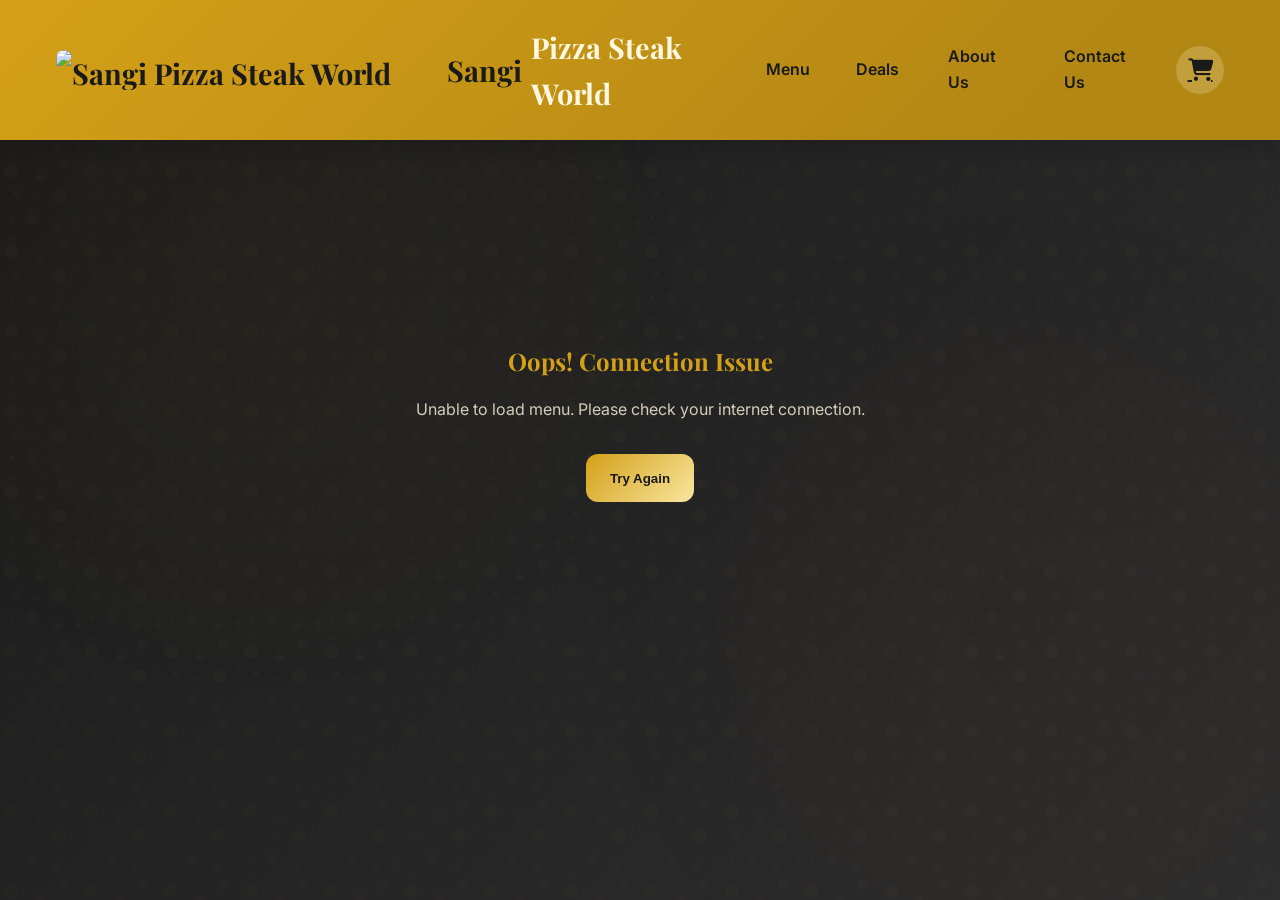
==== commit 2a7ae4fe: "Add files via upload" ====
--- a/index.html
+++ b/index.html
@@ -1 +1,46 @@
-<!DOCTYPE html><!--ce5tur8LPXON23OaGW9rV--><html lang="en"><head><meta charSet="utf-8"/><meta name="viewport" content="width=device-width, initial-scale=1"/><link rel="preload" href="/_next/static/media/2a65768255d6b625-s.p.d19752fb.woff2" as="font" crossorigin="" type="font/woff2"/><link rel="preload" href="/_next/static/media/83afe278b6a6bb3c-s.p.3a6ba036.woff2" as="font" crossorigin="" type="font/woff2"/><link rel="preload" as="image" href="https://sangipizza.com/logo.ico"/><link rel="stylesheet" href="/_next/static/chunks/18547e3177e3bd74.css" data-precedence="next"/><link rel="preload" as="script" fetchPriority="low" href="/_next/static/chunks/dea3b1dd82cacb9f.js"/><script src="/_next/static/chunks/0e1894601eaa081b.js" async=""></script><script src="/_next/static/chunks/717493b40f59f54e.js" async=""></script><script src="/_next/static/chunks/c4e5b9e1e00c0ddf.js" async=""></script><script src="/_next/static/chunks/turbopack-4e70ab00d4d5b8b5.js" async=""></script><script src="/_next/static/chunks/dffefa3cbb2258f8.js" async=""></script><script src="/_next/static/chunks/ff1a16fafef87110.js" async=""></script><script src="/_next/static/chunks/47b30eb33b7d1e2a.js" async=""></script><script src="/_next/static/chunks/7b29d1115a66744f.js" async=""></script><link rel="preload" href="https://cdnjs.cloudflare.com/ajax/libs/font-awesome/6.4.0/css/all.min.css" as="style"/><meta name="next-size-adjust" content=""/><title>Sangi Pizza Steak World | Artisanal Pizza &amp; Premium Delivery</title><meta name="description" content="Experience culinary excellence with our handcrafted pizzas and gourmet steaks. The finest quality in Okara and beyond."/><meta property="og:title" content="Sangi Pizza Steak World"/><meta property="og:description" content="Experience culinary excellence with our handcrafted pizzas and gourmet steaks."/><meta property="og:image" content="https://sangipizza.com/logo.ico"/><meta name="twitter:card" content="summary_large_image"/><meta name="twitter:title" content="Sangi Pizza Steak World"/><meta name="twitter:description" content="Experience culinary excellence with our handcrafted pizzas and gourmet steaks."/><meta name="twitter:image" content="https://sangipizza.com/logo.ico"/><link rel="icon" href="https://sangipizza.com/logo.ico"/><link rel="stylesheet" href="https://cdnjs.cloudflare.com/ajax/libs/font-awesome/6.4.0/css/all.min.css"/><script src="/_next/static/chunks/a6dad97d9634a72d.js" noModule=""></script></head><body class="inter_bace89c4-module__09p2wq__variable playfair_display_3f24b74f-module__88bVeq__variable"><div hidden=""><!--$--><!--/$--></div><script type="application/ld+json">{"@context":"https://schema.org","@type":"Restaurant","name":"Sangi Pizza Steak World","description":"Best gourmet pizzas and tender steaks in Okara. Order online for premium delivery.","address":{"@type":"PostalAddress","streetAddress":"MA Jinnah Road Near Jinnah Park","addressLocality":"Okara","addressRegion":"Punjab","postalCode":"56300","addressCountry":"PK"},"telephone":"+923321808000","servesCuisine":["Pizza","Steak"]}</script><div class="app"><nav class="navbar "><div class="container"><div class="navbar-container"><a class="navbar-brand" href="/"><img src="https://sangipizza.com/logo.ico" alt="Sangi Pizza Steak World Logo" width="40" height="40"/>Sangi <span>Pizza Steak World</span></a><button class="hamburger " aria-label="Toggle menu" aria-expanded="false"><span></span><span></span><span></span></button><div class="nav-menu "><a class="nav-link" href="#our-menu">Menu</a><a class="nav-link" href="#deals">Deals</a><a class="nav-link" href="#about">About Us</a><a class="nav-link" href="#contact">Contact Us</a><a href="#" class="cart-icon" style="margin-right:10px" aria-label="View Favorites"><i class="far fa-heart"></i></a><a href="#" class="cart-icon" aria-label="View cart"><i class="fas fa-shopping-cart"></i></a></div></div></div></nav><div class="page"><div class="container"><div id="deals"><h2 class="section-title">Special Deals</h2><div class="menu-grid"><div class="card menu-item-card"><div class="item-image"><img src="https://images.unsplash.com/photo-1571407970349-bc81e7e96d47?ixlib=rb-4.0.3&amp;auto=format&amp;fit=crop&amp;w=2025&amp;q=80" alt="Deal No.1" loading="lazy"/><span class="item-category">Deal</span></div><div class="item-details"><h3 class="item-name">Deal No.1</h3><p class="item-description">1 Small Fajita Pizza, 1 Zinger Burger, 2 Drinks (300ml)</p><div class="deal-items"><h4>Includes:</h4><ul><li>1<!-- -->x <!-- -->Mexican Fajita Pizza<!-- --> <!-- -->(S)</li><li>1<!-- -->x <!-- -->Zinger Burger<!-- --> </li><li>2<!-- -->x <!-- -->Drink 300ml<!-- --> </li></ul></div><div class="item-price">Rs. <!-- -->1100</div><div class="item-actions"><button class="add-to-cart-btn" aria-label="Add Deal No.1 to cart" type="button"><i class="fas fa-shopping-cart"></i> Add to Cart</button></div></div><button class="fav-btn " aria-label="Add to favorites"><i class="far fa-heart"></i></button></div><div class="card menu-item-card"><div class="item-image"><img src="https://images.unsplash.com/photo-1571407970349-bc81e7e96d47?ixlib=rb-4.0.3&amp;auto=format&amp;fit=crop&amp;w=2025&amp;q=80" alt="Deal No.2" loading="lazy"/><span class="item-category">Deal</span></div><div class="item-details"><h3 class="item-name">Deal No.2</h3><p class="item-description">1 Grilled Chicken Steak, 1 Grilled Wrap, 1 Large Fries, 1 Ltr Drink</p><div class="deal-items"><h4>Includes:</h4><ul><li>1<!-- -->x <!-- -->Grilled Chicken Steak<!-- --> </li><li>1<!-- -->x <!-- -->Signature Grilled Wrap<!-- --> </li><li>1<!-- -->x <!-- -->French Fries<!-- --> </li><li>1<!-- -->x <!-- -->Drink 1 Ltr<!-- --> </li></ul></div><div class="item-price">Rs. <!-- -->1830</div><div class="item-actions"><button class="add-to-cart-btn" aria-label="Add Deal No.2 to cart" type="button"><i class="fas fa-shopping-cart"></i> Add to Cart</button></div></div><button class="fav-btn " aria-label="Add to favorites"><i class="far fa-heart"></i></button></div><div class="card menu-item-card"><div class="item-image"><img src="https://images.unsplash.com/photo-1571407970349-bc81e7e96d47?ixlib=rb-4.0.3&amp;auto=format&amp;fit=crop&amp;w=2025&amp;q=80" alt="Deal No.3" loading="lazy"/><span class="item-category">Deal</span></div><div class="item-details"><h3 class="item-name">Deal No.3</h3><p class="item-description">1 Medium Extreme Supreme Pizza, 1 Black Pepper Chicken Steak, 1 Ltr Drink</p><div class="deal-items"><h4>Includes:</h4><ul><li>1<!-- -->x <!-- -->Extreme Supreme Pizza<!-- --> <!-- -->(M)</li><li>1<!-- -->x <!-- -->Grilled Chicken Steak<!-- --> </li><li>1<!-- -->x <!-- -->Drink 1 Ltr<!-- --> </li></ul></div><div class="item-price">Rs. <!-- -->1990</div><div class="item-actions"><button class="add-to-cart-btn" aria-label="Add Deal No.3 to cart" type="button"><i class="fas fa-shopping-cart"></i> Add to Cart</button></div></div><button class="fav-btn " aria-label="Add to favorites"><i class="far fa-heart"></i></button></div><div class="card menu-item-card"><div class="item-image"><img src="https://images.unsplash.com/photo-1571407970349-bc81e7e96d47?ixlib=rb-4.0.3&amp;auto=format&amp;fit=crop&amp;w=2025&amp;q=80" alt="Deal No.4" loading="lazy"/><span class="item-category">Deal</span></div><div class="item-details"><h3 class="item-name">Deal No.4</h3><p class="item-description">2 Medium Pizza (1 Reg + 1 Sp), 6 Hot Wings, 1.5 Ltr Drink</p><div class="deal-items"><h4>Includes:</h4><ul><li>1<!-- -->x <!-- -->Mexican Fajita Pizza<!-- --> <!-- -->(M)</li><li>1<!-- -->x <!-- -->Extreme Supreme Pizza<!-- --> <!-- -->(M)</li><li>6<!-- -->x <!-- -->Hot Wings<!-- --> </li><li>1<!-- -->x <!-- -->Drink 1.5 Ltr<!-- --> </li></ul></div><div class="item-price">Rs. <!-- -->2490</div><div class="item-actions"><button class="add-to-cart-btn" aria-label="Add Deal No.4 to cart" type="button"><i class="fas fa-shopping-cart"></i> Add to Cart</button></div></div><button class="fav-btn " aria-label="Add to favorites"><i class="far fa-heart"></i></button></div><div class="card menu-item-card"><div class="item-image"><img src="https://images.unsplash.com/photo-1571407970349-bc81e7e96d47?ixlib=rb-4.0.3&amp;auto=format&amp;fit=crop&amp;w=2025&amp;q=80" alt="Deal No.5" loading="lazy"/><span class="item-category">Deal</span></div><div class="item-details"><h3 class="item-name">Deal No.5</h3><p class="item-description">2 Grilled Wraps, 2 Zinger Burgers, 1 Large Fries, 1.15 Ltr Drink</p><div class="deal-items"><h4>Includes:</h4><ul><li>2<!-- -->x <!-- -->Signature Grilled Wrap<!-- --> </li><li>2<!-- -->x <!-- -->Zinger Burger<!-- --> </li><li>1<!-- -->x <!-- -->French Fries<!-- --> </li><li>1<!-- -->x <!-- -->Drink 1.5 Ltr<!-- --> </li></ul></div><div class="item-price">Rs. <!-- -->2790</div><div class="item-actions"><button class="add-to-cart-btn" aria-label="Add Deal No.5 to cart" type="button"><i class="fas fa-shopping-cart"></i> Add to Cart</button></div></div><button class="fav-btn " aria-label="Add to favorites"><i class="far fa-heart"></i></button></div><div class="card menu-item-card"><div class="item-image"><img src="https://images.unsplash.com/photo-1571407970349-bc81e7e96d47?ixlib=rb-4.0.3&amp;auto=format&amp;fit=crop&amp;w=2025&amp;q=80" alt="Deal No.6" loading="lazy"/><span class="item-category">Deal</span></div><div class="item-details"><h3 class="item-name">Deal No.6</h3><p class="item-description">2 Large Pizza, 6 Hot Wings, 6 Nuggets, 1 Reg Fries, 1.5 Ltr Drink</p><div class="deal-items"><h4>Includes:</h4><ul><li>1<!-- -->x <!-- -->Chicken Tikka Pizza<!-- --> <!-- -->(L)</li><li>1<!-- -->x <!-- -->Extreme Supreme Pizza<!-- --> <!-- -->(L)</li><li>6<!-- -->x <!-- -->Hot Wings<!-- --> </li><li>6<!-- -->x <!-- -->Nuggets &amp; Fries<!-- --> </li><li>1<!-- -->x <!-- -->French Fries<!-- --> </li><li>1<!-- -->x <!-- -->Drink 1.5 Ltr<!-- --> </li></ul></div><div class="item-price">Rs. <!-- -->3790</div><div class="item-actions"><button class="add-to-cart-btn" aria-label="Add Deal No.6 to cart" type="button"><i class="fas fa-shopping-cart"></i> Add to Cart</button></div></div><button class="fav-btn " aria-label="Add to favorites"><i class="far fa-heart"></i></button></div><div class="card menu-item-card"><div class="item-image"><img src="https://images.unsplash.com/photo-1571407970349-bc81e7e96d47?ixlib=rb-4.0.3&amp;auto=format&amp;fit=crop&amp;w=2025&amp;q=80" alt="Deal No.7" loading="lazy"/><span class="item-category">Deal</span></div><div class="item-details"><h3 class="item-name">Deal No.7</h3><p class="item-description">1 XL Pizza, 1 Special XL Pizza, 12 Hot Wings, 2 Large Fries, 2 Zinger Burgers, 2 (1.5 Ltr) Drinks</p><div class="deal-items"><h4>Includes:</h4><ul><li>1<!-- -->x <!-- -->Mexican Fajita Pizza<!-- --> <!-- -->(XL)</li><li>1<!-- -->x <!-- -->Special XL Pizza<!-- --> <!-- -->(XL)</li><li>2<!-- -->x <!-- -->Hot Wings<!-- --> <!-- -->(6 pcs)</li><li>2<!-- -->x <!-- -->Large Fries<!-- --> <!-- -->(Large)</li><li>2<!-- -->x <!-- -->Zinger Burger<!-- --> <!-- -->(Regular)</li><li>2<!-- -->x <!-- -->Soft Drink<!-- --> <!-- -->(1.5 Ltr)</li></ul></div><div class="item-price">Rs. <!-- -->6490</div><div class="item-actions"><button class="add-to-cart-btn" aria-label="Add Deal No.7 to cart" type="button"><i class="fas fa-shopping-cart"></i> Add to Cart</button></div></div><button class="fav-btn " aria-label="Add to favorites"><i class="far fa-heart"></i></button></div></div></div><div id="our-menu"><h2 class="section-title">Our Menu</h2><div class="category-tabs-container"><div class="category-tabs"><button class="category-tab active" aria-label="Filter by Pizza">Pizza</button><button class="category-tab " aria-label="Filter by Steak">Steak</button><button class="category-tab " aria-label="Filter by Wrap">Wrap</button><button class="category-tab " aria-label="Filter by Burger">Burger</button><button class="category-tab " aria-label="Filter by Starter">Starter</button><button class="category-tab " aria-label="Filter by Pasta">Pasta</button><button class="category-tab " aria-label="Filter by Dessert">Dessert</button><button class="category-tab " aria-label="Filter by Sandwich">Sandwich</button><button class="category-tab " aria-label="Filter by Drink">Drink</button></div></div><div class="menu-grid"><div class="card menu-item-card"><div class="item-image"><img src="https://images.unsplash.com/photo-1513104890138-7c749659a591?ixlib=rb-4.0.3&amp;auto=format&amp;fit=crop&amp;w=2070&amp;q=80" alt="Mexican Fajita Pizza" loading="lazy"/><span class="item-category">Pizza</span></div><div class="item-details"><h3 class="item-name">Mexican Fajita Pizza</h3><p class="item-description">Spicy fajita chicken with bell peppers and onions</p><div class="form-group"><label>Size:</label><div class="size-selector"><button class="" aria-label="Select S size" type="button">S<!-- --> - Rs. <!-- -->550</button><button class="" aria-label="Select M size" type="button">M<!-- --> - Rs. <!-- -->1050</button><button class="" aria-label="Select L size" type="button">L<!-- --> - Rs. <!-- -->1490</button><button class="" aria-label="Select XL size" type="button">XL<!-- --> - Rs. <!-- -->2090</button><button class="" aria-label="Select XXL size" type="button">XXL<!-- --> - Rs. <!-- -->2590</button></div></div><div class="item-actions"><div class="quantity-selector"><button aria-label="Decrease quantity" type="button">-</button><span>1</span><button aria-label="Increase quantity" type="button">+</button></div><button class="add-to-cart-btn" disabled="" aria-label="Add Mexican Fajita Pizza to cart" type="button"><i class="fas fa-shopping-cart"></i> Add to Cart</button></div></div><button class="fav-btn " aria-label="Add to favorites"><i class="far fa-heart"></i></button></div><div class="card menu-item-card"><div class="item-image"><img src="https://images.unsplash.com/photo-1565299624946-b28f40a0ae38?ixlib=rb-4.0.3&amp;auto=format&amp;fit=crop&amp;w=1981&amp;q=80" alt="Chicken Tikka Pizza" loading="lazy"/><span class="item-category">Pizza</span></div><div class="item-details"><h3 class="item-name">Chicken Tikka Pizza</h3><p class="item-description">Tender chicken tikka pieces with special sauce</p><div class="form-group"><label>Size:</label><div class="size-selector"><button class="" aria-label="Select S size" type="button">S<!-- --> - Rs. <!-- -->550</button><button class="" aria-label="Select M size" type="button">M<!-- --> - Rs. <!-- -->1050</button><button class="" aria-label="Select L size" type="button">L<!-- --> - Rs. <!-- -->1490</button><button class="" aria-label="Select XL size" type="button">XL<!-- --> - Rs. <!-- -->2090</button><button class="" aria-label="Select XXL size" type="button">XXL<!-- --> - Rs. <!-- -->2590</button></div></div><div class="item-actions"><div class="quantity-selector"><button aria-label="Decrease quantity" type="button">-</button><span>1</span><button aria-label="Increase quantity" type="button">+</button></div><button class="add-to-cart-btn" disabled="" aria-label="Add Chicken Tikka Pizza to cart" type="button"><i class="fas fa-shopping-cart"></i> Add to Cart</button></div></div><button class="fav-btn " aria-label="Add to favorites"><i class="far fa-heart"></i></button></div><div class="card menu-item-card"><div class="item-image"><img src="https://images.unsplash.com/photo-1571407970349-bc81e7e96d47?ixlib=rb-4.0.3&amp;auto=format&amp;fit=crop&amp;w=2025&amp;q=80" alt="Extreme Supreme Pizza" loading="lazy"/><span class="item-category">Pizza</span></div><div class="item-details"><h3 class="item-name">Extreme Supreme Pizza</h3><p class="item-description">Loaded with all our premium toppings</p><div class="form-group"><label>Size:</label><div class="size-selector"><button class="" aria-label="Select S size" type="button">S<!-- --> - Rs. <!-- -->590</button><button class="" aria-label="Select M size" type="button">M<!-- --> - Rs. <!-- -->1150</button><button class="" aria-label="Select L size" type="button">L<!-- --> - Rs. <!-- -->1670</button><button class="" aria-label="Select XL size" type="button">XL<!-- --> - Rs. <!-- -->2190</button><button class="" aria-label="Select XXL size" type="button">XXL<!-- --> - Rs. <!-- -->2790</button></div></div><div class="item-actions"><div class="quantity-selector"><button aria-label="Decrease quantity" type="button">-</button><span>1</span><button aria-label="Increase quantity" type="button">+</button></div><button class="add-to-cart-btn" disabled="" aria-label="Add Extreme Supreme Pizza to cart" type="button"><i class="fas fa-shopping-cart"></i> Add to Cart</button></div></div><button class="fav-btn " aria-label="Add to favorites"><i class="far fa-heart"></i></button></div><div class="card menu-item-card"><div class="item-image"><img src="https://images.unsplash.com/photo-1571407970349-bc81e7e96d47?ixlib=rb-4.0.3&amp;auto=format&amp;fit=crop&amp;w=2025&amp;q=80" alt="Malai Boti Pizza" loading="lazy"/><span class="item-category">Pizza</span></div><div class="item-details"><h3 class="item-name">Malai Boti Pizza</h3><p class="item-description">Creamy malai boti chicken with cheese</p><div class="form-group"><label>Size:</label><div class="size-selector"><button class="" aria-label="Select S size" type="button">S<!-- --> - Rs. <!-- -->590</button><button class="" aria-label="Select M size" type="button">M<!-- --> - Rs. <!-- -->1150</button><button class="" aria-label="Select L size" type="button">L<!-- --> - Rs. <!-- -->1670</button><button class="" aria-label="Select XL size" type="button">XL<!-- --> - Rs. <!-- -->2190</button><button class="" aria-label="Select XXL size" type="button">XXL<!-- --> - Rs. <!-- -->2790</button></div></div><div class="item-actions"><div class="quantity-selector"><button aria-label="Decrease quantity" type="button">-</button><span>1</span><button aria-label="Increase quantity" type="button">+</button></div><button class="add-to-cart-btn" disabled="" aria-label="Add Malai Boti Pizza to cart" type="button"><i class="fas fa-shopping-cart"></i> Add to Cart</button></div></div><button class="fav-btn " aria-label="Add to favorites"><i class="far fa-heart"></i></button></div><div class="card menu-item-card"><div class="item-image"><img src="https://images.unsplash.com/photo-1571407970349-bc81e7e96d47?ixlib=rb-4.0.3&amp;auto=format&amp;fit=crop&amp;w=2025&amp;q=80" alt="Sangi Signature Pizza" loading="lazy"/><span class="item-category">Pizza</span></div><div class="item-details"><h3 class="item-name">Sangi Signature Pizza</h3><p class="item-description">Signature special pizza loaded with toppings</p><div class="form-group"><label>Size:</label><div class="size-selector"><button class="" aria-label="Select S size" type="button">S<!-- --> - Rs. <!-- -->1470</button><button class="" aria-label="Select M size" type="button">M<!-- --> - Rs. <!-- -->2150</button><button class="" aria-label="Select L size" type="button">L<!-- --> - Rs. <!-- -->2690</button><button class="" aria-label="Select XL size" type="button">XL<!-- --> - Rs. <!-- -->3090</button></div></div><div class="item-actions"><div class="quantity-selector"><button aria-label="Decrease quantity" type="button">-</button><span>1</span><button aria-label="Increase quantity" type="button">+</button></div><button class="add-to-cart-btn" disabled="" aria-label="Add Sangi Signature Pizza to cart" type="button"><i class="fas fa-shopping-cart"></i> Add to Cart</button></div></div><button class="fav-btn " aria-label="Add to favorites"><i class="far fa-heart"></i></button></div><div class="card menu-item-card"><div class="item-image"><img src="https://images.unsplash.com/photo-1594007654729-407eedc4be65?ixlib=rb-4.0.3&amp;auto=format&amp;fit=crop&amp;w=2072&amp;q=80" alt="Royal Crown Pizza" loading="lazy"/><span class="item-category">Pizza</span></div><div class="item-details"><h3 class="item-name">Royal Crown Pizza</h3><p class="item-description">Delicious royal crown pizza with rich flavors</p><div class="form-group"><label>Size:</label><div class="size-selector"><button class="" aria-label="Select S size" type="button">S<!-- --> - Rs. <!-- -->1350</button><button class="" aria-label="Select M size" type="button">M<!-- --> - Rs. <!-- -->1850</button><button class="" aria-label="Select L size" type="button">L<!-- --> - Rs. <!-- -->2470</button><button class="" aria-label="Select XL size" type="button">XL<!-- --> - Rs. <!-- -->2990</button></div></div><div class="item-actions"><div class="quantity-selector"><button aria-label="Decrease quantity" type="button">-</button><span>1</span><button aria-label="Increase quantity" type="button">+</button></div><button class="add-to-cart-btn" disabled="" aria-label="Add Royal Crown Pizza to cart" type="button"><i class="fas fa-shopping-cart"></i> Add to Cart</button></div></div><button class="fav-btn " aria-label="Add to favorites"><i class="far fa-heart"></i></button></div><div class="card menu-item-card"><div class="item-image"><img src="https://images.unsplash.com/photo-1571407970349-bc81e7e96d47?ixlib=rb-4.0.3&amp;auto=format&amp;fit=crop&amp;w=2025&amp;q=80" alt="Chicken Cheese Stuffer" loading="lazy"/><span class="item-category">Pizza</span></div><div class="item-details"><h3 class="item-name">Chicken Cheese Stuffer</h3><p class="item-description">Cheesy stuffed crust with chicken topping</p><div class="form-group"><label>Size:</label><div class="size-selector"><button class="" aria-label="Select S size" type="button">S<!-- --> - Rs. <!-- -->1390</button><button class="" aria-label="Select M size" type="button">M<!-- --> - Rs. <!-- -->2050</button><button class="" aria-label="Select L size" type="button">L<!-- --> - Rs. <!-- -->2550</button><button class="" aria-label="Select XL size" type="button">XL<!-- --> - Rs. <!-- -->3050</button></div></div><div class="item-actions"><div class="quantity-selector"><button aria-label="Decrease quantity" type="button">-</button><span>1</span><button aria-label="Increase quantity" type="button">+</button></div><button class="add-to-cart-btn" disabled="" aria-label="Add Chicken Cheese Stuffer to cart" type="button"><i class="fas fa-shopping-cart"></i> Add to Cart</button></div></div><button class="fav-btn " aria-label="Add to favorites"><i class="far fa-heart"></i></button></div></div></div><section id="about" class="about-section"><div class="container"><h2 class="section-title">About Us</h2><div class="about-content"><p class="lead">At Sangi Pizza Steak World, we craft an unparalleled dining experience with every bite. Our menu harmonizes the artistry of gourmet pizzas with the opulence of tender steaks, using the freshest ingredients and our signature recipes...</p></div></div></section><section id="contact" class="contact-section"><div class="container"><h2 class="section-title">Contact Us</h2><div class="contact-grid"><div class="contact-info"><h4>Visit Us</h4><p>MA Jinnah Road Near Jinnah Park, Okara 56300, Pakistan</p><h4>Phone</h4><p>+92 332 1808000</p><h4>Email</h4><p>sangipizza00@gmail.com</p></div><div class="map-section"><h4>Our Location</h4><iframe src="https://www.google.com/maps/embed?pb=!1m18!1m12!1m3!1d3418.258406087256!2d73.4312007!3d30.8022245!2m3!1f0!2f0!3f0!3m2!1i1024!2i768!4f13.1!3m3!1m2!1s0x3922a7005c2fabd7%3A0xb5c794f496595b3a!2sSANGI+Pizza+and+steak+world!5e0!3m2!1sen!2sus!4v1698771234567!5m2!1sen!2sus" loading="lazy" title="Location"></iframe></div></div></div></section></div></div><footer class="footer"><div class="container"><div class="footer-content"><div class="footer-brand-section"><div class="footer-brand">Sangi Pizza Steak World</div><p class="footer-description">Crafting premium pizzas and gourmet flavors with passion.</p><div class="social-links"><a href="https://web.facebook.com/people/SANGI-Pizza-Steak-World/61574400519863" target="_blank" rel="noopener noreferrer" aria-label="Facebook"><i class="fab fa-facebook-f"></i></a></div></div></div><div class="footer-bottom"><p>© <!-- -->2026<!-- --> Sangi Pizza Steak World. Crafted with<!-- --> <i class="fas fa-heart"></i> by<!-- --> <a href="https://web.facebook.com/protechnologiespvt" target="_blank" rel="noopener noreferrer">PRO Technologies</a></p></div></div></footer><button id="goToTopBtn" class="go-to-top-btn" aria-label="Go to top"><i class="fas fa-arrow-up"></i></button></div><!--$--><!--/$--><div class="toast-container"></div><script src="/_next/static/chunks/dea3b1dd82cacb9f.js" id="_R_" async=""></script><script>(self.__next_f=self.__next_f||[]).push([0])</script><script>self.__next_f.push([1,"1:\"$Sreact.fragment\"\n2:I[5513,[\"/_next/static/chunks/dffefa3cbb2258f8.js\"],\"ToastProvider\"]\n3:I[10993,[\"/_next/static/chunks/dffefa3cbb2258f8.js\"],\"FavoritesProvider\"]\n4:I[95989,[\"/_next/static/chunks/dffefa3cbb2258f8.js\"],\"CartProvider\"]\n5:I[39756,[\"/_next/static/chunks/ff1a16fafef87110.js\",\"/_next/static/chunks/47b30eb33b7d1e2a.js\"],\"default\"]\n6:I[37457,[\"/_next/static/chunks/ff1a16fafef87110.js\",\"/_next/static/chunks/47b30eb33b7d1e2a.js\"],\"default\"]\n8:I[97367,[\"/_next/static/chunks/ff1a16fafef87110.js\",\"/_next/static/chunks/47b30eb33b7d1e2a.js\"],\"OutletBoundary\"]\n9:\"$Sreact.suspense\"\nb:I[97367,[\"/_next/static/chunks/ff1a16fafef87110.js\",\"/_next/static/chunks/47b30eb33b7d1e2a.js\"],\"ViewportBoundary\"]\nd:I[97367,[\"/_next/static/chunks/ff1a16fafef87110.js\",\"/_next/static/chunks/47b30eb33b7d1e2a.js\"],\"MetadataBoundary\"]\nf:I[68027,[\"/_next/static/chunks/ff1a16fafef87110.js\",\"/_next/static/chunks/47b30eb33b7d1e2a.js\"],\"default\"]\n:HL[\"/_next/static/chunks/18547e3177e3bd74.css\",\"style\"]\n:HL[\"/_next/static/media/2a65768255d6b625-s.p.d19752fb.woff2\",\"font\",{\"crossOrigin\":\"\",\"type\":\"font/woff2\"}]\n:HL[\"/_next/static/media/83afe278b6a6bb3c-s.p.3a6ba036.woff2\",\"font\",{\"crossOrigin\":\"\",\"type\":\"font/woff2\"}]\n:HL[\"https://cdnjs.cloudflare.com/ajax/libs/font-awesome/6.4.0/css/all.min.css\",\"style\"]\n"])</script><script>self.__next_f.push([1,"0:{\"P\":null,\"b\":\"ce5tur8LPXON23OaGW9rV\",\"c\":[\"\",\"\"],\"q\":\"\",\"i\":false,\"f\":[[[\"\",{\"children\":[\"__PAGE__\",{}]},\"$undefined\",\"$undefined\",true],[[\"$\",\"$1\",\"c\",{\"children\":[[[\"$\",\"link\",\"0\",{\"rel\":\"stylesheet\",\"href\":\"/_next/static/chunks/18547e3177e3bd74.css\",\"precedence\":\"next\",\"crossOrigin\":\"$undefined\",\"nonce\":\"$undefined\"}],[\"$\",\"script\",\"script-0\",{\"src\":\"/_next/static/chunks/dffefa3cbb2258f8.js\",\"async\":true,\"nonce\":\"$undefined\"}]],[\"$\",\"html\",null,{\"lang\":\"en\",\"children\":[[\"$\",\"head\",null,{\"children\":[\"$\",\"link\",null,{\"rel\":\"stylesheet\",\"href\":\"https://cdnjs.cloudflare.com/ajax/libs/font-awesome/6.4.0/css/all.min.css\"}]}],[\"$\",\"body\",null,{\"className\":\"inter_bace89c4-module__09p2wq__variable playfair_display_3f24b74f-module__88bVeq__variable\",\"children\":[\"$\",\"$L2\",null,{\"children\":[\"$\",\"$L3\",null,{\"children\":[\"$\",\"$L4\",null,{\"children\":[\"$\",\"$L5\",null,{\"parallelRouterKey\":\"children\",\"error\":\"$undefined\",\"errorStyles\":\"$undefined\",\"errorScripts\":\"$undefined\",\"template\":[\"$\",\"$L6\",null,{}],\"templateStyles\":\"$undefined\",\"templateScripts\":\"$undefined\",\"notFound\":[[[\"$\",\"title\",null,{\"children\":\"404: This page could not be found.\"}],[\"$\",\"div\",null,{\"style\":{\"fontFamily\":\"system-ui,\\\"Segoe UI\\\",Roboto,Helvetica,Arial,sans-serif,\\\"Apple Color Emoji\\\",\\\"Segoe UI Emoji\\\"\",\"height\":\"100vh\",\"textAlign\":\"center\",\"display\":\"flex\",\"flexDirection\":\"column\",\"alignItems\":\"center\",\"justifyContent\":\"center\"},\"children\":[\"$\",\"div\",null,{\"children\":[[\"$\",\"style\",null,{\"dangerouslySetInnerHTML\":{\"__html\":\"body{color:#000;background:#fff;margin:0}.next-error-h1{border-right:1px solid rgba(0,0,0,.3)}@media (prefers-color-scheme:dark){body{color:#fff;background:#000}.next-error-h1{border-right:1px solid rgba(255,255,255,.3)}}\"}}],[\"$\",\"h1\",null,{\"className\":\"next-error-h1\",\"style\":{\"display\":\"inline-block\",\"margin\":\"0 20px 0 0\",\"padding\":\"0 23px 0 0\",\"fontSize\":24,\"fontWeight\":500,\"verticalAlign\":\"top\",\"lineHeight\":\"49px\"},\"children\":404}],[\"$\",\"div\",null,{\"style\":{\"display\":\"inline-block\"},\"children\":[\"$\",\"h2\",null,{\"style\":{\"fontSize\":14,\"fontWeight\":400,\"lineHeight\":\"49px\",\"margin\":0},\"children\":\"This page could not be found.\"}]}]]}]}]],[]],\"forbidden\":\"$undefined\",\"unauthorized\":\"$undefined\"}]}]}]}]}]]}]]}],{\"children\":[[\"$\",\"$1\",\"c\",{\"children\":[\"$L7\",[[\"$\",\"script\",\"script-0\",{\"src\":\"/_next/static/chunks/ff1a16fafef87110.js\",\"async\":true,\"nonce\":\"$undefined\"}],[\"$\",\"script\",\"script-1\",{\"src\":\"/_next/static/chunks/7b29d1115a66744f.js\",\"async\":true,\"nonce\":\"$undefined\"}]],[\"$\",\"$L8\",null,{\"children\":[\"$\",\"$9\",null,{\"name\":\"Next.MetadataOutlet\",\"children\":\"$@a\"}]}]]}],{},null,false,false]},null,false,false],[\"$\",\"$1\",\"h\",{\"children\":[null,[\"$\",\"$Lb\",null,{\"children\":\"$Lc\"}],[\"$\",\"div\",null,{\"hidden\":true,\"children\":[\"$\",\"$Ld\",null,{\"children\":[\"$\",\"$9\",null,{\"name\":\"Next.Metadata\",\"children\":\"$Le\"}]}]}],[\"$\",\"meta\",null,{\"name\":\"next-size-adjust\",\"content\":\"\"}]]}],false]],\"m\":\"$undefined\",\"G\":[\"$f\",[]],\"S\":true}\n"])</script><script>self.__next_f.push([1,"c:[[\"$\",\"meta\",\"0\",{\"charSet\":\"utf-8\"}],[\"$\",\"meta\",\"1\",{\"name\":\"viewport\",\"content\":\"width=device-width, initial-scale=1\"}]]\n"])</script><script>self.__next_f.push([1,"10:I[27201,[\"/_next/static/chunks/ff1a16fafef87110.js\",\"/_next/static/chunks/47b30eb33b7d1e2a.js\"],\"IconMark\"]\na:null\ne:[[\"$\",\"title\",\"0\",{\"children\":\"Sangi Pizza Steak World | Artisanal Pizza \u0026 Premium Delivery\"}],[\"$\",\"meta\",\"1\",{\"name\":\"description\",\"content\":\"Experience culinary excellence with our handcrafted pizzas and gourmet steaks. The finest quality in Okara and beyond.\"}],[\"$\",\"meta\",\"2\",{\"property\":\"og:title\",\"content\":\"Sangi Pizza Steak World\"}],[\"$\",\"meta\",\"3\",{\"property\":\"og:description\",\"content\":\"Experience culinary excellence with our handcrafted pizzas and gourmet steaks.\"}],[\"$\",\"meta\",\"4\",{\"property\":\"og:image\",\"content\":\"https://sangipizza.com/logo.ico\"}],[\"$\",\"meta\",\"5\",{\"name\":\"twitter:card\",\"content\":\"summary_large_image\"}],[\"$\",\"meta\",\"6\",{\"name\":\"twitter:title\",\"content\":\"Sangi Pizza Steak World\"}],[\"$\",\"meta\",\"7\",{\"name\":\"twitter:description\",\"content\":\"Experience culinary excellence with our handcrafted pizzas and gourmet steaks.\"}],[\"$\",\"meta\",\"8\",{\"name\":\"twitter:image\",\"content\":\"https://sangipizza.com/logo.ico\"}],[\"$\",\"link\",\"9\",{\"rel\":\"icon\",\"href\":\"https://sangipizza.com/logo.ico\"}],[\"$\",\"$L10\",\"10\",{}]]\n"])</script><script>self.__next_f.push([1,"11:I[120,[\"/_next/static/chunks/dffefa3cbb2258f8.js\",\"/_next/static/chunks/ff1a16fafef87110.js\",\"/_next/static/chunks/7b29d1115a66744f.js\"],\"default\"]\n"])</script><script>self.__next_f.push([1,"7:[[\"$\",\"script\",null,{\"type\":\"application/ld+json\",\"dangerouslySetInnerHTML\":{\"__html\":\"{\\\"@context\\\":\\\"https://schema.org\\\",\\\"@type\\\":\\\"Restaurant\\\",\\\"name\\\":\\\"Sangi Pizza Steak World\\\",\\\"description\\\":\\\"Best gourmet pizzas and tender steaks in Okara. Order online for premium delivery.\\\",\\\"address\\\":{\\\"@type\\\":\\\"PostalAddress\\\",\\\"streetAddress\\\":\\\"MA Jinnah Road Near Jinnah Park\\\",\\\"addressLocality\\\":\\\"Okara\\\",\\\"addressRegion\\\":\\\"Punjab\\\",\\\"postalCode\\\":\\\"56300\\\",\\\"addressCountry\\\":\\\"PK\\\"},\\\"telephone\\\":\\\"+923321808000\\\",\\\"servesCuisine\\\":[\\\"Pizza\\\",\\\"Steak\\\"]}\"}}],[\"$\",\"$L11\",null,{\"initialMenuItems\":[{\"id\":1,\"name\":\"Mexican Fajita Pizza\",\"category\":\"Pizza\",\"isPopular\":true,\"description\":\"Spicy fajita chicken with bell peppers and onions\",\"sizes\":[{\"label\":\"S\",\"price\":550},{\"label\":\"M\",\"price\":1050},{\"label\":\"L\",\"price\":1490},{\"label\":\"XL\",\"price\":2090},{\"label\":\"XXL\",\"price\":2590}],\"image\":\"https://images.unsplash.com/photo-1513104890138-7c749659a591?ixlib=rb-4.0.3\u0026auto=format\u0026fit=crop\u0026w=2070\u0026q=80\"},{\"id\":2,\"name\":\"Chicken Tikka Pizza\",\"category\":\"Pizza\",\"description\":\"Tender chicken tikka pieces with special sauce\",\"sizes\":[{\"label\":\"S\",\"price\":550},{\"label\":\"M\",\"price\":1050},{\"label\":\"L\",\"price\":1490},{\"label\":\"XL\",\"price\":2090},{\"label\":\"XXL\",\"price\":2590}],\"image\":\"https://images.unsplash.com/photo-1565299624946-b28f40a0ae38?ixlib=rb-4.0.3\u0026auto=format\u0026fit=crop\u0026w=1981\u0026q=80\"},{\"id\":3,\"name\":\"Extreme Supreme Pizza\",\"category\":\"Pizza\",\"isPopular\":true,\"description\":\"Loaded with all our premium toppings\",\"sizes\":[{\"label\":\"S\",\"price\":590},{\"label\":\"M\",\"price\":1150},{\"label\":\"L\",\"price\":1670},{\"label\":\"XL\",\"price\":2190},{\"label\":\"XXL\",\"price\":2790}],\"image\":\"https://images.unsplash.com/photo-1571407970349-bc81e7e96d47?ixlib=rb-4.0.3\u0026auto=format\u0026fit=crop\u0026w=2025\u0026q=80\"},{\"id\":4,\"name\":\"Malai Boti Pizza\",\"category\":\"Pizza\",\"description\":\"Creamy malai boti chicken with cheese\",\"sizes\":[{\"label\":\"S\",\"price\":590},{\"label\":\"M\",\"price\":1150},{\"label\":\"L\",\"price\":1670},{\"label\":\"XL\",\"price\":2190},{\"label\":\"XXL\",\"price\":2790}],\"image\":\"https://images.unsplash.com/photo-1571407970349-bc81e7e96d47?ixlib=rb-4.0.3\u0026auto=format\u0026fit=crop\u0026w=2025\u0026q=80\"},{\"id\":5,\"name\":\"Sangi Signature Pizza\",\"category\":\"Pizza\",\"description\":\"Signature special pizza loaded with toppings\",\"sizes\":[{\"label\":\"S\",\"price\":1470},{\"label\":\"M\",\"price\":2150},{\"label\":\"L\",\"price\":2690},{\"label\":\"XL\",\"price\":3090}],\"image\":\"https://images.unsplash.com/photo-1571407970349-bc81e7e96d47?ixlib=rb-4.0.3\u0026auto=format\u0026fit=crop\u0026w=2025\u0026q=80\"},{\"id\":6,\"name\":\"Royal Crown Pizza\",\"category\":\"Pizza\",\"description\":\"Delicious royal crown pizza with rich flavors\",\"sizes\":[{\"label\":\"S\",\"price\":1350},{\"label\":\"M\",\"price\":1850},{\"label\":\"L\",\"price\":2470},{\"label\":\"XL\",\"price\":2990}],\"image\":\"https://images.unsplash.com/photo-1594007654729-407eedc4be65?ixlib=rb-4.0.3\u0026auto=format\u0026fit=crop\u0026w=2072\u0026q=80\"},{\"id\":7,\"name\":\"Chicken Cheese Stuffer\",\"category\":\"Pizza\",\"description\":\"Cheesy stuffed crust with chicken topping\",\"sizes\":[{\"label\":\"S\",\"price\":1390},{\"label\":\"M\",\"price\":2050},{\"label\":\"L\",\"price\":2550},{\"label\":\"XL\",\"price\":3050}],\"image\":\"https://images.unsplash.com/photo-1571407970349-bc81e7e96d47?ixlib=rb-4.0.3\u0026auto=format\u0026fit=crop\u0026w=2025\u0026q=80\"},{\"id\":8,\"name\":\"Grilled Chicken Steak\",\"category\":\"Steak\",\"isPopular\":true,\"description\":\"Tender grilled chicken steak with side salad\",\"price\":950,\"image\":\"https://images.unsplash.com/photo-1603360946369-dc9bb6258143?ixlib=rb-4.0.3\u0026auto=format\u0026fit=crop\u0026w=2015\u0026q=80\"},{\"id\":9,\"name\":\"Signature Grilled Wrap\",\"category\":\"Wrap\",\"isPopular\":true,\"description\":\"Grilled chicken with fresh veggies in a soft wrap\",\"price\":790,\"image\":\"https://images.unsplash.com/photo-1565299585323-38d6b0865b47?ixlib=rb-4.0.3\u0026auto=format\u0026fit=crop\u0026w=1982\u0026q=80\"},{\"id\":10,\"name\":\"Crispy Zee Wrap\",\"category\":\"Wrap\",\"description\":\"Crispy chicken with sauces in wrap\",\"price\":690,\"image\":\"https://images.unsplash.com/photo-1626094309830-fb1e606b76aa?ixlib=rb-4.0.3\u0026auto=format\u0026fit=crop\u0026w=2070\u0026q=80\"},{\"id\":11,\"name\":\"Smashed Beef Burger\",\"category\":\"Burger\",\"description\":\"Juicy smashed beef patty with special sauce\",\"price\":590,\"image\":\"https://images.unsplash.com/photo-1553979459-d2229ba7433b?ixlib=rb-4.0.3\u0026auto=format\u0026fit=crop\u0026w=2026\u0026q=80\"},{\"id\":12,\"name\":\"Cheese Stuffed Burger\",\"category\":\"Burger\",\"description\":\"Burger stuffed with melted cheese\",\"price\":690,\"image\":\"https://images.unsplash.com/photo-1550547660-d9450f859349?ixlib=rb-4.0.3\u0026auto=format\u0026fit=crop\u0026w=2070\u0026q=80\"},{\"id\":13,\"name\":\"Zinger Burger\",\"category\":\"Burger\",\"isPopular\":true,\"description\":\"Crispy zinger fillet with fresh veggies\",\"price\":540,\"image\":\"https://images.unsplash.com/photo-1568901346375-23c9450c58cd?ixlib=rb-4.0.3\u0026auto=format\u0026fit=crop\u0026w=2070\u0026q=80\"},{\"id\":14,\"name\":\"Hot Nashville Burger\",\"category\":\"Burger\",\"description\":\"Spicy Nashville-style chicken burger\",\"price\":540,\"image\":\"https://images.unsplash.com/photo-1604909052743-94b68d8e13e3?ixlib=rb-4.0.3\u0026auto=format\u0026fit=crop\u0026w=2071\u0026q=80\"},{\"id\":15,\"name\":\"French Fries\",\"category\":\"Starter\",\"variants\":[{\"option\":\"Plain/Salsa\",\"price\":300}],\"image\":\"https://images.unsplash.com/photo-1634034379073-f689b460a3fc?ixlib=rb-4.0.3\u0026auto=format\u0026fit=crop\u0026w=2080\u0026q=80\"},{\"id\":16,\"name\":\"Baked Wings\",\"category\":\"Starter\",\"variants\":[{\"option\":\"6 Pcs\",\"price\":400}],\"image\":\"https://images.unsplash.com/photo-1626082923283-cc8509e2e0d8?ixlib=rb-4.0.3\u0026auto=format\u0026fit=crop\u0026w=2071\u0026q=80\"},{\"id\":17,\"name\":\"Chicken Cheese Fries\",\"category\":\"Starter\",\"price\":790,\"image\":\"https://images.unsplash.com/photo-1643071287805-fdc0cc379c04?ixlib=rb-4.0.3\u0026auto=format\u0026fit=crop\u0026w=2069\u0026q=80\"},{\"id\":18,\"name\":\"Hot Wings\",\"category\":\"Starter\",\"variants\":[{\"option\":\"6 Pcs\",\"price\":400}],\"image\":\"https://images.unsplash.com/photo-1607290817800-3449c729e6a3?ixlib=rb-4.0.3\u0026auto=format\u0026fit=crop\u0026w=2080\u0026q=80\"},{\"id\":19,\"name\":\"Nuggets \u0026 Fries\",\"category\":\"Starter\",\"variants\":[{\"option\":\"6 Pcs\",\"price\":450}],\"image\":\"https://images.unsplash.com/photo-1599487488170-d30f9a62d3d8?ixlib=rb-4.0.3\u0026auto=format\u0026fit=crop\u0026w=2071\u0026q=80\"},{\"id\":20,\"name\":\"Prima Vera Pasta\",\"category\":\"Pasta\",\"isPopular\":true,\"description\":\"Fresh pasta with vegetables in tomato sauce\",\"price\":750,\"image\":\"https://images.unsplash.com/photo-1598866594230-a7c12756260f?ixlib=rb-4.0.3\u0026auto=format\u0026fit=crop\u0026w=2070\u0026q=80\"},{\"id\":21,\"name\":\"Creamy White Sauce Pasta\",\"category\":\"Pasta\",\"description\":\"Pasta with creamy white sauce and herbs\",\"price\":750,\"image\":\"https://images.unsplash.com/photo-1617196034777-2abfc40f9e0a?ixlib=rb-4.0.3\u0026auto=format\u0026fit=crop\u0026w=2080\u0026q=80\"},{\"id\":22,\"name\":\"Chocolate Molten Lava\",\"category\":\"Dessert\",\"description\":\"Warm chocolate cake with molten center\",\"price\":490,\"image\":\"https://images.unsplash.com/photo-1623334044303-241021148842?ixlib=rb-4.0.3\u0026auto=format\u0026fit=crop\u0026w=2070\u0026q=80\"},{\"id\":23,\"name\":\"Mexican Pizza Sandwich\",\"category\":\"Sandwich\",\"description\":\"Cheesy Mexican pizza-style sandwich\",\"price\":690,\"image\":\"https://images.unsplash.com/photo-1604908177225-cb57a96f74d7?ixlib=rb-4.0.3\u0026auto=format\u0026fit=crop\u0026w=2071\u0026q=80\"},{\"id\":24,\"name\":\"Drink 300ml\",\"category\":\"Drink\",\"price\":80,\"image\":\"https://images.unsplash.com/photo-1554866585-cd94860890b7?ixlib=rb-4.0.3\u0026auto=format\u0026fit=crop\u0026w=2065\u0026q=80\"},{\"id\":25,\"name\":\"Drink 500ml\",\"category\":\"Drink\",\"price\":120,\"image\":\"https://images.unsplash.com/photo-1622484206473-3bfd331281e7?ixlib=rb-4.0.3\u0026auto=format\u0026fit=crop\u0026w=1974\u0026q=80\"},{\"id\":26,\"name\":\"Drink 1 Ltr\",\"category\":\"Drink\",\"price\":150,\"image\":\"https://images.unsplash.com/photo-1622484206473-3bfd331281e7?ixlib=rb-4.0.3\u0026auto=format\u0026fit=crop\u0026w=1974\u0026q=80\"},{\"id\":27,\"name\":\"Drink 1.5 Ltr\",\"category\":\"Drink\",\"price\":200,\"image\":\"https://images.unsplash.com/photo-1622484206473-3bfd331281e7?ixlib=rb-4.0.3\u0026auto=format\u0026fit=crop\u0026w=1974\u0026q=80\"}],\"initialDeals\":[{\"id\":1,\"dealNo\":1,\"title\":\"Deal No.1\",\"isFreshDeal\":true,\"description\":\"1 Small Fajita Pizza, 1 Zinger Burger, 2 Drinks (300ml)\",\"price\":1100,\"image\":\"https://images.unsplash.com/photo-1571407970349-bc81e7e96d47?ixlib=rb-4.0.3\u0026auto=format\u0026fit=crop\u0026w=2025\u0026q=80\",\"items\":[{\"menuItemId\":1,\"name\":\"Mexican Fajita Pizza\",\"size\":\"S\",\"quantity\":1},{\"menuItemId\":13,\"name\":\"Zinger Burger\",\"quantity\":1},{\"menuItemId\":24,\"name\":\"Drink 300ml\",\"quantity\":2}]},{\"id\":2,\"dealNo\":2,\"title\":\"Deal No.2\",\"isFreshDeal\":true,\"description\":\"1 Grilled Chicken Steak, 1 Grilled Wrap, 1 Large Fries, 1 Ltr Drink\",\"price\":1830,\"image\":\"https://images.unsplash.com/photo-1571407970349-bc81e7e96d47?ixlib=rb-4.0.3\u0026auto=format\u0026fit=crop\u0026w=2025\u0026q=80\",\"items\":[{\"menuItemId\":8,\"name\":\"Grilled Chicken Steak\",\"quantity\":1},{\"menuItemId\":9,\"name\":\"Signature Grilled Wrap\",\"quantity\":1},{\"menuItemId\":15,\"name\":\"French Fries\",\"quantity\":1},{\"menuItemId\":26,\"name\":\"Drink 1 Ltr\",\"quantity\":1}]},{\"id\":3,\"dealNo\":3,\"title\":\"Deal No.3\",\"isFreshDeal\":true,\"description\":\"1 Medium Extreme Supreme Pizza, 1 Black Pepper Chicken Steak, 1 Ltr Drink\",\"price\":1990,\"image\":\"https://images.unsplash.com/photo-1571407970349-bc81e7e96d47?ixlib=rb-4.0.3\u0026auto=format\u0026fit=crop\u0026w=2025\u0026q=80\",\"items\":[{\"menuItemId\":3,\"name\":\"Extreme Supreme Pizza\",\"size\":\"M\",\"quantity\":1},{\"menuItemId\":8,\"name\":\"Grilled Chicken Steak\",\"quantity\":1},{\"menuItemId\":26,\"name\":\"Drink 1 Ltr\",\"quantity\":1}]},{\"id\":4,\"dealNo\":4,\"title\":\"Deal No.4\",\"description\":\"2 Medium Pizza (1 Reg + 1 Sp), 6 Hot Wings, 1.5 Ltr Drink\",\"price\":2490,\"image\":\"https://images.unsplash.com/photo-1571407970349-bc81e7e96d47?ixlib=rb-4.0.3\u0026auto=format\u0026fit=crop\u0026w=2025\u0026q=80\",\"items\":[{\"menuItemId\":1,\"name\":\"Mexican Fajita Pizza\",\"size\":\"M\",\"quantity\":1},{\"menuItemId\":3,\"name\":\"Extreme Supreme Pizza\",\"size\":\"M\",\"quantity\":1},{\"menuItemId\":18,\"name\":\"Hot Wings\",\"quantity\":6},{\"menuItemId\":27,\"name\":\"Drink 1.5 Ltr\",\"quantity\":1}]},{\"id\":5,\"dealNo\":5,\"title\":\"Deal No.5\",\"description\":\"2 Grilled Wraps, 2 Zinger Burgers, 1 Large Fries, 1.15 Ltr Drink\",\"price\":2790,\"image\":\"https://images.unsplash.com/photo-1571407970349-bc81e7e96d47?ixlib=rb-4.0.3\u0026auto=format\u0026fit=crop\u0026w=2025\u0026q=80\",\"items\":[{\"menuItemId\":9,\"name\":\"Signature Grilled Wrap\",\"quantity\":2},{\"menuItemId\":13,\"name\":\"Zinger Burger\",\"quantity\":2},{\"menuItemId\":15,\"name\":\"French Fries\",\"quantity\":1},{\"menuItemId\":27,\"name\":\"Drink 1.5 Ltr\",\"quantity\":1}]},{\"id\":6,\"dealNo\":6,\"title\":\"Deal No.6\",\"description\":\"2 Large Pizza, 6 Hot Wings, 6 Nuggets, 1 Reg Fries, 1.5 Ltr Drink\",\"price\":3790,\"image\":\"https://images.unsplash.com/photo-1571407970349-bc81e7e96d47?ixlib=rb-4.0.3\u0026auto=format\u0026fit=crop\u0026w=2025\u0026q=80\",\"items\":[{\"menuItemId\":2,\"name\":\"Chicken Tikka Pizza\",\"size\":\"L\",\"quantity\":1},{\"menuItemId\":3,\"name\":\"Extreme Supreme Pizza\",\"size\":\"L\",\"quantity\":1},{\"menuItemId\":18,\"name\":\"Hot Wings\",\"quantity\":6},{\"menuItemId\":19,\"name\":\"Nuggets \u0026 Fries\",\"quantity\":6},{\"menuItemId\":15,\"name\":\"French Fries\",\"quantity\":1},{\"menuItemId\":27,\"name\":\"Drink 1.5 Ltr\",\"quantity\":1}]},{\"id\":7,\"dealNo\":7,\"title\":\"Deal No.7\",\"description\":\"1 XL Pizza, 1 Special XL Pizza, 12 Hot Wings, 2 Large Fries, 2 Zinger Burgers, 2 (1.5 Ltr) Drinks\",\"price\":6490,\"image\":\"https://images.unsplash.com/photo-1571407970349-bc81e7e96d47?ixlib=rb-4.0.3\u0026auto=format\u0026fit=crop\u0026w=2025\u0026q=80\",\"items\":[{\"menuItemId\":1,\"name\":\"Mexican Fajita Pizza\",\"size\":\"XL\",\"quantity\":1},{\"menuItemId\":2,\"name\":\"Special XL Pizza\",\"size\":\"XL\",\"quantity\":1},{\"menuItemId\":3,\"name\":\"Hot Wings\",\"size\":\"6 pcs\",\"quantity\":2},{\"menuItemId\":4,\"name\":\"Large Fries\",\"size\":\"Large\",\"quantity\":2},{\"menuItemId\":5,\"name\":\"Zinger Burger\",\"size\":\"Regular\",\"quantity\":2},{\"menuItemId\":6,\"name\":\"Soft Drink\",\"size\":\"1.5 Ltr\",\"quantity\":2}]}]}]]\n"])</script></body></html>+<!doctype html><html lang="en"><head><meta charset="UTF-8"/><meta name="viewport" content="width=device-width,initial-scale=1"/><meta name="description" content="Sangi Pizza Steak World in Okara, Punjab offers gourmet pizzas and tender steaks. Visit us on MA Jinnah Road for a premium dining experience."/><meta name="keywords" content="Sangi Pizza Steak World, Okara restaurants, gourmet pizza Okara, steak house Punjab, best food in Okara, Pakistani cuisine, dining Okara, sangi pizza, sangipizza"/><meta name="author" content="Sangi Pizza Steak World"/><meta name="robots" content="index, follow"/><meta property="og:title" content="Sangi Pizza Steak World - Best Pizza & Steak in Okara, Punjab"/><meta property="og:description" content="Enjoy gourmet pizzas and tender steaks at Sangi Pizza Steak World on MA Jinnah Road, Okara. Perfect for families and food lovers in Punjab."/><meta property="og:image" content="https://sangipizza.com/logo.ico"/><meta property="og:url" content="https://sangipizza.com"/><meta property="og:type" content="website"/><meta property="og:locale" content="en_PK"/><meta name="twitter:card" content="summary_large_image"/><meta name="twitter:title" content="Sangi Pizza Steak World - Best Pizza & Steak in Okara, Punjab"/><meta name="twitter:description" content="Enjoy gourmet pizzas and tender steaks at Sangi Pizza Steak World on MA Jinnah Road, Okara. Perfect for families and food lovers in Punjab."/><meta name="twitter:image" content="https://sangipizza.com/logo.ico"/><title>Sangi Pizza Steak World - Gourmet Pizza & Steak in Okara, Punjab</title><link rel="shortcut icon" href="https://sangipizza.com/logo.ico" type="image/x-icon"/><link rel="canonical" href="https://sangipizza.com"/><link rel="sitemap" type="application/xml" href="/sitemap.xml"/><script type="application/ld+json">{
+        "@context": "https://schema.org",
+        "@type": "Restaurant",
+        "name": "Sangi Pizza Steak World",
+        "description": "Best gourmet pizzas and tender steaks in Okara, Punjab, Pakistan. Visit us on MA Jinnah Road for a premium dining experience.",
+        "address": {
+          "@type": "PostalAddress",
+          "streetAddress": "MA Jinnah Road Near Jinnah Park",
+          "addressLocality": "Okara",
+          "addressRegion": "Punjab",
+          "postalCode": "56300",
+          "addressCountry": "PK"
+        },
+        "telephone": "+923321808000",
+        "email": "sangipizza00@gmail.com",
+        "url": "https://sangipizza.com",
+        "image": "https://sangipizza.com/logo.ico",
+
+        "sameAs": [
+          "https://web.facebook.com/people/SANGI-Pizza-Steak-World/61574400519863"
+        ],
+        "geo": {
+          "@type": "GeoCoordinates",
+          "latitude": 30.8022245,
+          "longitude": 73.4312007
+        },
+        "openingHoursSpecification": [
+          {
+            "@type": "OpeningHoursSpecification",
+            "dayOfWeek": [
+              "Monday",
+              "Tuesday",
+              "Wednesday",
+              "Thursday",
+              "Friday",
+              "Saturday",
+              "Sunday"
+            ],
+            "opens": "12:00",
+            "closes": "03:00"
+          }
+        ],
+        "servesCuisine": ["Pizza", "Steak", "Pakistani"],
+        "priceRange": "PKR",
+        "menu": "https://sangipizza.com/"
+      }</script><link rel="stylesheet" href="https://cdnjs.cloudflare.com/ajax/libs/font-awesome/6.4.0/css/all.min.css"/><link rel="stylesheet" href="https://fonts.googleapis.com/css2?family=Playfair+Display:wght@400;500;600;700&family=Inter:wght@300;400;500;600;700&display=swap"/><script defer="defer" src="./static/js/main.220fafd7.js"></script><link href="./static/css/main.37e8cc55.css" rel="stylesheet"></head><body><div id="root"></div></body></html>
--- a/static/css/main.37e8cc55.css
+++ b/static/css/main.37e8cc55.css
@@ -0,0 +1,2 @@
+body:before{background:radial-gradient(circle at 20% 30%,#d4a0171a 0,#0000 40%),radial-gradient(circle at 80% 70%,#a0522d1a 0,#0000 40%),url("data:image/svg+xml;charset=utf-8,%3Csvg width='80' height='80' xmlns='http://www.w3.org/2000/svg'%3E%3Cpath d='M11 18a7 7 0 1 0 0-14 7 7 0 0 0 0 14zm48 25a7 7 0 1 0 0-14 7 7 0 0 0 0 14zm-43-7a3 3 0 1 0 0-6 3 3 0 0 0 0 6zm63 31a3 3 0 1 0 0-6 3 3 0 0 0 0 6zM34 90a3 3 0 1 0 0-6 3 3 0 0 0 0 6zm56-76a3 3 0 1 0 0-6 3 3 0 0 0 0 6zM12 86c2.21 0 4-1.79 4-4s-1.79-4-4-4-4 1.79-4 4 1.79 4 4 4zm28-65c2.21 0 4-1.79 4-4s-1.79-4-4-4-4 1.79-4 4 1.79 4 4 4zm23-11c2.76 0 5-2.24 5-5s-2.24-5-5-5-5 2.24-5 5 2.24 5 5 5zm-6 60c2.21 0 4-1.79 4-4s-1.79-4-4-4-4 1.79-4 4 1.79 4 4 4zm29 22c2.76 0 5-2.24 5-5s-2.24-5-5-5-5 2.24-5 5 2.24 5 5 5zM32 63c2.76 0 5-2.24 5-5s-2.24-5-5-5-5 2.24-5 5 2.24 5 5 5zm57-13c2.76 0 5-2.24 5-5s-2.24-5-5-5-5 2.24-5 5 2.24 5 5 5zm-9-21a2 2 0 1 0 .001-3.999A2 2 0 0 0 80 29zM60 91a2 2 0 1 0 .001-3.999A2 2 0 0 0 60 91zM35 41a2 2 0 1 0 .001-3.999A2 2 0 0 0 35 41zM12 60a2 2 0 1 0 .001-3.999A2 2 0 0 0 12 60z' fill='%23d4a017' fill-opacity='.08' fill-rule='evenodd'/%3E%3C/svg%3E");content:"";height:100%;left:0;opacity:.3;position:fixed;top:0;width:100%;z-index:-1}.app{display:flex;flex-direction:column;position:relative;z-index:1}.navbar-container{padding:1rem 0}.hero{background:linear-gradient(#121212b3,#121212b3),url(https://images.unsplash.com/photo-1513104890138-7c749659a680?ixlib=rb-4.0.3&auto=format&fit=crop&w=1920&q=80);background-position:50%;background-size:cover;color:#fff8e1;color:var(--light);padding:5rem 0;position:relative;text-align:center;z-index:1}.hero-content{animation:fadeIn 1.2s ease-out;margin:0 auto;max-width:800px}.hero-title{font-family:Playfair Display,serif;font-size:3rem;font-weight:700;margin-bottom:1.2rem;text-shadow:0 2px 4px #0000004d}.hero-subtitle{font-size:1.2rem;font-weight:300;margin-bottom:2rem;opacity:.9}.hero-cta{align-items:center;background:linear-gradient(135deg,#d4a017,#f8e6a0);background:var(--gold-gradient);border-radius:50px;box-shadow:0 6px 16px #00000026;box-shadow:var(--shadow);color:#1a1a1a;color:var(--secondary);display:inline-flex;font-weight:700;gap:.8rem;padding:1rem 2rem;text-decoration:none;transition:all .3s ease;transition:var(--transition)}.hero-cta:hover{box-shadow:0 8px 24px #00000040;box-shadow:var(--shadow-hover);transform:translateY(-3px)}.page{background:linear-gradient(135deg,#1a1a1a,#2e2e2e);background:var(--background-gradient);flex:1 1;padding:3rem 0}.section-title{color:#d4a017;color:var(--primary);font-family:Playfair Display,serif;font-size:2.5rem;font-weight:700;margin-bottom:2rem;position:relative;text-align:center}.section-title:after{background:sienna;background:var(--accent);border-radius:3px;bottom:-10px;content:"";height:3px;left:50%;position:absolute;transform:translateX(-50%);width:60px}.about-section{background:linear-gradient(135deg,#2e2e2ee6,#121212e6);border-radius:12px;border-radius:var(--border-radius);box-shadow:0 6px 16px #00000026;box-shadow:var(--shadow);margin:2rem 0;padding:3rem 0}.about-content{margin:0 auto;max-width:800px;text-align:center}.lead{color:#f5f5f5;color:var(--light-gray);font-size:1.1rem;font-weight:300;line-height:1.8;margin-bottom:1.5rem}.contact-section{background:linear-gradient(135deg,#a0522d1a,#121212e6);border-radius:12px;border-radius:var(--border-radius);box-shadow:0 6px 16px #00000026;box-shadow:var(--shadow);margin:2rem 0;padding:3rem 0}.contact-grid{grid-gap:2rem;align-items:start;display:grid;gap:2rem;grid-template-columns:1fr 1fr}.contact-info h4{color:#d4a017;color:var(--primary);font-family:Playfair Display,serif;font-size:1.4rem;margin-bottom:.8rem}.contact-info p{color:#f5f5f5;color:var(--light-gray);font-size:1rem;margin-bottom:1rem}.contact-info a{color:#f1c96d;color:var(--primary-light);text-decoration:none;transition:all .3s ease;transition:var(--transition)}.contact-info a:hover{color:#d4a017;color:var(--primary);text-decoration:underline}.map-section iframe{border:0;height:300px;width:100%}.card,.map-section iframe{border-radius:12px;border-radius:var(--border-radius);box-shadow:0 6px 16px #00000026;box-shadow:var(--shadow)}.card{background:#2e2e2ee6;border:1px solid #d4a0174d;transition:all .3s ease;transition:var(--transition)}.card:hover{border-color:#d4a017;border-color:var(--primary);box-shadow:0 8px 24px #00000040;box-shadow:var(--shadow-hover);transform:translateY(-5px)}.btn{align-items:center;border:none;border-radius:12px;border-radius:var(--border-radius);cursor:pointer;display:inline-flex;font-weight:600;gap:.5rem;justify-content:center;padding:.8rem 1.5rem;text-decoration:none;transition:all .3s ease;transition:var(--transition)}.btn-primary{background:linear-gradient(135deg,#d4a017,#f8e6a0);background:var(--gold-gradient);color:#1a1a1a;color:var(--secondary)}.btn-primary:hover{box-shadow:0 6px 16px #00000026;box-shadow:var(--shadow);transform:translateY(-3px)}.btn-outline{background:#0000;border:2px solid #d4a017;border:2px solid var(--primary);color:#d4a017;color:var(--primary)}.btn-outline:hover{background:#d4a017;background:var(--primary);color:#1a1a1a;color:var(--secondary)}.btn-success{background-color:#2a9d8f;background-color:var(--success);color:#fff8e1;color:var(--light)}.btn-success:hover{background-color:#238277}.btn-danger{background-color:#e76f51;background-color:var(--danger);color:#fff8e1;color:var(--light)}.btn-danger:hover{background-color:#d45a3c}.menu-grid{grid-gap:2rem;display:grid;gap:2rem;grid-template-columns:repeat(auto-fill,minmax(280px,1fr));margin-bottom:3rem}.menu-item-card{display:flex;flex-direction:column;height:100%}.item-image{height:200px;overflow:hidden;position:relative}.item-image img{height:100%;object-fit:cover;transition:all .3s ease;transition:var(--transition);width:100%}.item-category{background:sienna;background:var(--accent);border-radius:20px;color:#fff8e1;color:var(--light);font-size:.8rem;font-weight:700;left:12px;padding:.4rem 1rem;position:absolute;top:12px}.menu-item-card:hover .item-image img{transform:scale(1.1)}.item-details{display:flex;flex:1 1;flex-direction:column;padding:1.5rem}.item-name{color:#fff8e1;color:var(--light);font-family:Playfair Display,serif;font-size:1.3rem;font-weight:600;margin-bottom:.8rem}.item-description{color:#f5f5f5;color:var(--light-gray);font-size:.9rem;margin-bottom:1rem}.item-price{color:#d4a017;color:var(--primary);font-size:1.1rem;font-weight:600;margin-bottom:1.2rem}.item-actions{align-items:center;display:flex;gap:1rem;justify-content:space-between;margin-top:auto}.quantity-selector{align-items:center;background:#d4a01726;border-radius:30px;display:flex;gap:.5rem;padding:.3rem}.quantity-selector button{align-items:center;background:#d4a017;background:var(--primary);border:none;border-radius:50%;color:#1a1a1a;color:var(--secondary);cursor:pointer;display:flex;height:28px;justify-content:center;transition:all .3s ease;transition:var(--transition);width:28px}.quantity-selector button:hover{background:#f1c96d;background:var(--primary-light)}.quantity-selector span{color:#fff8e1;color:var(--light);min-width:1.5rem;text-align:center}.add-to-cart-btn{align-items:center;background:linear-gradient(135deg,#d4a017,#f8e6a0);background:var(--gold-gradient);border-radius:12px;border-radius:var(--border-radius);color:#1a1a1a;color:var(--secondary);display:flex;font-weight:600;gap:.5rem;padding:.6rem 1.2rem;transition:all .3s ease;transition:var(--transition)}.add-to-cart-btn:hover{box-shadow:0 6px 16px #00000026;box-shadow:var(--shadow);transform:translateY(-3px)}.add-to-cart-btn:disabled{background:#6c757d;background:var(--gray);cursor:not-allowed}.category-tabs{-webkit-overflow-scrolling:touch;display:flex;gap:.8rem;justify-content:center;margin-bottom:2rem;overflow-x:auto;padding:1rem 0}.category-tab{background:#d4a01726;border:1px solid #0000;border-radius:30px;color:#f1c96d;color:var(--primary-light);cursor:pointer;font-weight:600;padding:.7rem 1.5rem;transition:all .3s ease;transition:var(--transition);white-space:nowrap}.category-tab.active{background:#d4a017;background:var(--primary);color:#1a1a1a;color:var(--secondary)}.category-tab:hover:not(.active){border-color:#d4a017;border-color:var(--primary);color:#d4a017;color:var(--primary)}.auth-container{background:#2e2e2ee6;border:1px solid #d4a0174d;border-radius:12px;border-radius:var(--border-radius);box-shadow:0 6px 16px #00000026;box-shadow:var(--shadow);margin:2rem auto;max-width:450px;padding:2rem}.auth-title{color:#d4a017;color:var(--primary);font-family:Playfair Display,serif;font-size:2rem;text-align:center}.auth-title,.form-group{margin-bottom:1.5rem}.form-group label{color:#fff8e1;color:var(--light);display:block;font-weight:500;margin-bottom:.5rem}.form-group input,.form-group select,.form-group textarea{background:#12121280;border:1px solid #d4a01766;border-radius:12px;border-radius:var(--border-radius);color:#fff8e1;color:var(--light);font-family:inherit;padding:.8rem 1.2rem;transition:all .3s ease;transition:var(--transition);width:100%}.form-group input:focus,.form-group select:focus,.form-group textarea:focus{border-color:#d4a017;border-color:var(--primary);box-shadow:0 0 0 3px #d4a01726;outline:none}.form-submit{background:linear-gradient(135deg,#d4a017,#f8e6a0);background:var(--gold-gradient);border:none;border-radius:12px;border-radius:var(--border-radius);color:#1a1a1a;color:var(--secondary);cursor:pointer;font-weight:600;padding:1rem;transition:all .3s ease;transition:var(--transition);width:100%}.form-submit:hover{box-shadow:0 6px 16px #00000026;box-shadow:var(--shadow);transform:translateY(-3px)}.cart-container,.cart-items{display:flex;flex-direction:column;gap:1.5rem}.cart-item{background:#2e2e2ee6;border:1px solid #d4a0174d;border-radius:12px;border-radius:var(--border-radius);box-shadow:0 6px 16px #00000026;box-shadow:var(--shadow);display:flex;transition:all .3s ease;transition:var(--transition)}.cart-item:hover{box-shadow:0 8px 24px #00000040;box-shadow:var(--shadow-hover);transform:translateY(-5px)}.cart-item-image{flex-shrink:0;height:120px;width:120px}.cart-item-image img{height:100%;object-fit:cover;width:100%}.cart-item-details{flex:1 1;flex-direction:column;padding:1.2rem}.cart-item-details,.cart-item-header{display:flex;justify-content:space-between}.cart-item-header{align-items:flex-start}.cart-item-name{color:#fff8e1;color:var(--light);font-family:Playfair Display,serif;font-size:1.1rem;font-weight:600}.cart-item-price{color:#d4a017;color:var(--primary);font-size:1.1rem;font-weight:600}.cart-item-actions{align-items:center;display:flex;gap:1rem;justify-content:space-between}.remove-item-btn{align-items:center;background:none;border:none;color:#e76f51;color:var(--danger);cursor:pointer;display:flex;font-size:.9rem;gap:.5rem;transition:all .3s ease;transition:var(--transition)}.remove-item-btn:hover{color:#ff8c71}.cart-summary{background:#2e2e2ef2;border:1px solid #d4a0174d;border-radius:12px;border-radius:var(--border-radius);bottom:0;box-shadow:0 6px 16px #00000026;box-shadow:var(--shadow);padding:1.5rem;position:-webkit-sticky;position:sticky;z-index:10}.cart-summary h3{color:#d4a017;color:var(--primary);font-family:Playfair Display,serif;font-size:1.4rem;margin-bottom:1.2rem}.summary-row{color:#f5f5f5;color:var(--light-gray);display:flex;font-size:1rem;justify-content:space-between;margin-bottom:.8rem}.summary-row.total{border-top:1px solid #d4a0174d;color:#d4a017;color:var(--primary);font-size:1.2rem;font-weight:600;margin-top:1rem;padding-top:1rem}.checkout-btn,.clear-cart-btn{border-radius:12px;border-radius:var(--border-radius);cursor:pointer;font-weight:600;margin-top:.8rem;padding:1rem;transition:all .3s ease;transition:var(--transition);width:100%}.checkout-btn{background:linear-gradient(135deg,#d4a017,#f8e6a0);background:var(--gold-gradient);color:#1a1a1a;color:var(--secondary)}.checkout-btn:hover{box-shadow:0 6px 16px #00000026;box-shadow:var(--shadow);transform:translateY(-3px)}.clear-cart-btn{background:#0000;border:2px solid #e76f51;border:2px solid var(--danger);color:#e76f51;color:var(--danger)}.clear-cart-btn:hover{background:#e76f51;background:var(--danger);color:#fff8e1;color:var(--light)}.modal-overlay{-webkit-overflow-scrolling:touch;align-items:center;animation:fadeIn .3s ease-out;-webkit-backdrop-filter:blur(5px);backdrop-filter:blur(5px);background:#000000d9;background:var(--modal-backdrop);bottom:0;display:flex;justify-content:center;left:0;overflow-y:auto;padding:1rem;position:fixed;right:0;top:0;z-index:2000}.modal-content{animation:slideUp .3s ease-out;background:linear-gradient(135deg,#2e2e2e,#121212);background:linear-gradient(135deg,var(--dark-gray) 0,var(--dark) 100%);border:1px solid #d4a01780;border-radius:12px;border-radius:var(--border-radius);box-shadow:0 25px 50px -12px #00000080,0 0 0 1px #d4a01733;max-height:90vh;max-width:800px;overflow-y:auto;position:relative;width:100%}.modal-header{align-items:center;background:#2e2e2e80;border-bottom:1px solid #d4a0174d;display:flex;justify-content:space-between;padding:1.5rem 2rem;position:-webkit-sticky;position:sticky;top:0;z-index:10}.modal-title{color:#d4a017;color:var(--primary);font-family:Playfair Display,serif;font-size:1.8rem;margin:0}.modal-body{padding:2rem}.modal-close{align-items:center;background:#0000;border:none;border-radius:50%;color:#fff8e1;color:var(--light);cursor:pointer;display:flex;font-size:1.2rem;height:40px;justify-content:center;transition:all .3s ease;transition:var(--transition);width:40px}.modal-close:hover{background:#d4a017;background:var(--primary);color:#1a1a1a;color:var(--secondary);transform:rotate(90deg)}.footer{background:linear-gradient(135deg,#121212,#2e2e2e);background:linear-gradient(135deg,var(--dark) 0,var(--dark-gray) 100%);border-top:3px solid #d4a017;border-top:3px solid var(--primary);color:#fff8e1;color:var(--light);margin-top:3rem;padding:3rem 0}.footer-content{align-items:center;display:flex;justify-content:center;text-align:center}.footer-brand-section{max-width:400px}.footer-brand{color:#d4a017;color:var(--primary);font-family:Playfair Display,serif;font-size:2rem;font-weight:700;margin-bottom:1rem}.footer-description{color:#f5f5f5;color:var(--light-gray);font-size:1rem;line-height:1.8;margin-bottom:1.5rem}.social-links{gap:1rem;margin-top:1.5rem}.social-links,.social-links a{display:flex;justify-content:center}.social-links a{align-items:center;background:#d4a01726;border-radius:50%;color:#f1c96d;color:var(--primary-light);font-size:1.3rem;height:44px;transition:all .3s ease;transition:var(--transition);width:44px}.social-links a:hover{background:#d4a017;background:var(--primary);color:#1a1a1a;color:var(--secondary)}.footer-bottom{border-top:1px solid #d4a0174d;color:#f5f5f5;color:var(--light-gray);font-size:.9rem;margin-top:2rem;padding-top:2rem;text-align:center}.footer-bottom .fa-heart{color:sienna;color:var(--accent)}.size-selector,.variant-selector{display:flex;flex-wrap:wrap;gap:.5rem}.size-selector button,.variant-selector button{background:#d4a01726;border:1px solid #d4a01766;border-radius:12px;border-radius:var(--border-radius);color:#f1c96d;color:var(--primary-light);cursor:pointer;font-size:.9rem;padding:.5rem 1rem;transition:all .3s ease;transition:var(--transition)}.size-selector button.active,.variant-selector button.active{background:#d4a017;background:var(--primary);border-color:#d4a017;border-color:var(--primary);color:#1a1a1a;color:var(--secondary)}.deal-items h4{color:#f1c96d;color:var(--primary-light);font-size:1rem;margin-bottom:.5rem}.deal-items ul{color:#f5f5f5;color:var(--light-gray);font-size:.9rem;padding-left:1rem}.checkout-form h3{color:#d4a017;color:var(--primary);font-family:Playfair Display,serif;font-size:1.4rem;margin-bottom:1.2rem}.payment-option{align-items:center;background:#d4a01726;border:1px solid #d4a01766;border-radius:12px;border-radius:var(--border-radius);display:flex;gap:.5rem;padding:.8rem}.order-item{color:#f5f5f5;color:var(--light-gray);display:flex;font-size:.9rem;justify-content:space-between;margin-bottom:.5rem}.floating-cart-btn{align-items:center;background:linear-gradient(135deg,#d4a017,#f8e6a0);background:var(--gold-gradient);border-radius:50%;bottom:2rem;box-shadow:0 6px 16px #00000026;box-shadow:var(--shadow);color:#1a1a1a;color:var(--secondary);display:flex;font-size:1.4rem;height:60px;justify-content:center;position:fixed;right:2rem;text-decoration:none;transition:all .3s ease;transition:var(--transition);width:60px;z-index:999}.floating-cart-btn:hover{box-shadow:0 8px 24px #00000040;box-shadow:var(--shadow-hover);transform:translateY(-5px)}.floating-cart-btn .cart-count{background:sienna;background:var(--accent);border:1px solid #fff8e1;border:1px solid var(--light);border-radius:50%;color:#fff8e1;color:var(--light);font-size:.7rem;font-weight:700;height:20px;position:absolute;right:-8px;top:-8px;width:20px}.floating-cart-btn .cart-count,.go-to-top-btn{align-items:center;display:flex;justify-content:center}.go-to-top-btn{background:linear-gradient(135deg,#d4a017,#f8e6a0);background:var(--gold-gradient);border:none;border-radius:50%;bottom:2rem;box-shadow:0 6px 16px #00000026;box-shadow:var(--shadow);color:#1a1a1a;color:var(--secondary);cursor:pointer;font-size:1.2rem;height:50px;left:2rem;opacity:0;position:fixed;transition:all .3s ease,opacity .3s ease,visibility .3s ease;transition:var(--transition),opacity .3s ease,visibility .3s ease;visibility:hidden;width:50px;z-index:998}.go-to-top-btn.show{opacity:1;visibility:visible}.go-to-top-btn:hover{box-shadow:0 8px 24px #00000040;box-shadow:var(--shadow-hover);transform:translateY(-3px)}@keyframes fadeIn{0%{opacity:0}to{opacity:1}}@keyframes slideUp{0%{opacity:0;transform:translateY(20px)}to{opacity:1;transform:translateY(0)}}.spinner{animation:spin 1s linear infinite;border:3px solid #d4a01733;border-left:3px solid var(--primary);border-radius:50%;height:40px;margin:2rem auto;width:40px}.empty-state{padding:3rem 1rem;text-align:center}.empty-state i{color:#d4a0174d;font-size:3.5rem;margin-bottom:1.2rem}.empty-state p{color:#f5f5f5;color:var(--light-gray);font-size:1.2rem;margin-bottom:1.2rem}@media (max-width:992px){.contact-grid{grid-template-columns:1fr}.map-section iframe{height:250px}}@media (max-width:768px){.navbar-container{padding:.8rem 1rem}.nav-menu{background:linear-gradient(135deg,#b38714,#d4a017);background:linear-gradient(135deg,var(--primary-dark) 0,var(--primary) 100%);box-shadow:0 6px 16px #00000026;box-shadow:var(--shadow);flex-direction:column;left:0;opacity:0;padding:1.2rem;position:fixed;right:0;top:70px;transform:translateY(-100%);transition:all .3s ease;visibility:hidden;z-index:1000}.nav-menu.open{opacity:1;transform:translateY(0);visibility:visible}.nav-link{border-bottom:1px solid #fff8e133;padding:1rem;text-align:center;width:100%}.nav-link:last-child{border-bottom:none}.hamburger{display:flex;z-index:1001}.hero{padding:3.5rem 0}.hero-title{font-size:2.2rem}.hero-subtitle{font-size:1.1rem}.menu-grid{grid-template-columns:1fr}.cart-item{flex-direction:column}.cart-item-image{height:180px;width:100%}.modal-overlay{align-items:flex-start;padding:.5rem}.modal-content{max-height:calc(100vh - 1rem);max-width:95%}.modal-header{padding:1.2rem 1.5rem}.modal-body{padding:1.5rem}.cart-container,.cart-items{gap:1.2rem}.cart-item-details{padding:1rem}.cart-summary{-webkit-backdrop-filter:blur(10px);backdrop-filter:blur(10px);background:#2e2e2ef2;bottom:0;padding:1.2rem;position:-webkit-sticky;position:sticky}.checkout-btn,.clear-cart-btn{margin-top:.5rem;padding:.8rem}.about-section,.contact-section{margin:1.5rem 0;padding:2rem 0}.footer{padding:2rem 0}}@media (max-width:576px){.hero{padding:3rem 0}.hero-title{font-size:2rem;line-height:1.3;padding:0 1rem}.hero-subtitle{font-size:1rem;line-height:1.6;margin-bottom:1.5rem;margin-left:auto;margin-right:auto;max-width:95%;padding:0 1rem}.hero-cta{font-size:.9rem;padding:.8rem 1.5rem}.section-title{font-size:2rem}.auth-container{margin:1.2rem;padding:1.5rem}.item-image{height:180px}.category-tabs{flex-wrap:nowrap;justify-content:flex-start;margin:0 -16px 1.5rem;padding-bottom:1.5rem;padding-left:16px;padding-right:16px}.category-tab{flex-shrink:0;font-size:.9rem;padding:.6rem 1.2rem}.item-actions{align-items:stretch;flex-direction:column;gap:1rem}.quantity-selector{justify-content:center}.cart-item-actions{align-items:flex-start;flex-direction:column;gap:1rem}.cart-item-header{flex-direction:column;gap:.5rem}.footer-content{text-align:center}.social-links{justify-content:center}.floating-cart-btn{bottom:1.5rem;font-size:1.3rem;height:55px;right:1.5rem;width:55px}.go-to-top-btn{bottom:1.5rem;font-size:1.1rem;height:45px;left:1.5rem;width:45px}.modal-content{max-height:calc(100vh - 1rem)}.modal-close{font-size:1rem;height:32px;width:32px}}@media (max-width:400px){.navbar-brand{font-size:1.6rem}.hero-title{font-size:1.8rem}.hero-subtitle{font-size:.95rem}.section-title{font-size:1.8rem}.item-details{padding:1.2rem}.item-name{font-size:1.2rem}.modal-content{max-height:calc(100vh - .8rem);max-width:98%}}body.modal-open{overflow:hidden;position:fixed;width:100%}a,button{align-items:center;display:inline-flex;justify-content:center;min-height:48px;min-width:48px}.quantity-selector button{min-height:40px;min-width:40px}@supports (-webkit-touch-callout:none){.modal-content{max-height:-webkit-fill-available}.hero{min-height:-webkit-fill-available}}a:focus-visible,button:focus-visible,input:focus-visible,textarea:focus-visible{outline:3px solid #d4a017;outline:3px solid var(--primary);outline-offset:3px}a,button,input,textarea{transition:all .2s ease}@media (max-width:768px){input[type=email],input[type=tel],input[type=text],textarea{font-size:16px}}.modal-content{-webkit-overflow-scrolling:touch}.app{min-height:100vh;min-height:-webkit-fill-available}html{height:-webkit-fill-available}:root{--primary:#d4a017;--primary-light:#f1c96d;--primary-dark:#b38714;--secondary:#1a1a1a;--accent:sienna;--light:#fff8e1;--dark:#121212;--dark-gray:#2e2e2e;--gray:#6c757d;--light-gray:#f5f5f5;--success:#2a9d8f;--danger:#e76f51;--shadow:0 6px 16px #00000026;--shadow-hover:0 8px 24px #00000040;--transition:all 0.3s ease;--border-radius:12px;--gradient:linear-gradient(135deg,var(--primary) 0%,var(--primary-dark) 100%);--gold-gradient:linear-gradient(135deg,#d4a017,#f8e6a0);--background-gradient:linear-gradient(135deg,#1a1a1a,#2e2e2e);--modal-backdrop:#000000d9}*{box-sizing:border-box;margin:0;padding:0}body{background:linear-gradient(135deg,#1a1a1a,#2e2e2e);background:var(--background-gradient);color:#fff8e1;color:var(--light);font-family:Inter,sans-serif;line-height:1.6;overflow-x:hidden}.navbar{background:linear-gradient(135deg,#d4a017,#b38714 80%);background:linear-gradient(135deg,var(--primary) 0,var(--primary-dark) 80%);box-shadow:0 6px 16px #00000026;box-shadow:var(--shadow);padding:.5rem 0;position:-webkit-sticky;position:sticky;top:0;z-index:1000}.navbar.scrolled{-webkit-backdrop-filter:blur(10px);backdrop-filter:blur(10px);background:linear-gradient(135deg,#b38714,#d4a017);background:linear-gradient(135deg,var(--primary-dark) 0,var(--primary) 100%)}.container{margin:0 auto;max-width:1200px;padding:0 16px}.navbar-container{align-items:center;display:flex;justify-content:space-between}.navbar-brand{align-items:center;color:#1a1a1a;color:var(--secondary);display:flex;font-family:Playfair Display,serif;font-size:1.8rem;font-weight:700;gap:.6rem;text-decoration:none}.navbar-brand img{border-radius:8px;height:40px;width:auto}.navbar-brand span{color:#fff8e1;color:var(--light)}.nav-menu{align-items:center;display:flex;gap:1.2rem}.nav-link{color:#1a1a1a;color:var(--secondary);font-weight:600;padding:.5rem 1rem;position:relative;text-decoration:none;transition:all .3s ease;transition:var(--transition)}.nav-link:hover{color:#fff8e1;color:var(--light)}.nav-link:after{background:#fff8e1;background:var(--light);bottom:0;content:"";height:2px;left:0;position:absolute;transition:all .3s ease;transition:var(--transition);width:0}.nav-link:hover:after{width:100%}.cart-icon{align-items:center;background:#fff8e133;border-radius:50%;color:#1a1a1a;color:var(--secondary);display:inline-flex;font-size:1.4rem;height:40px;justify-content:center;padding:.5rem;position:relative;transition:all .3s ease;transition:var(--transition);width:40px}.cart-icon:hover{background:#fff8e14d}.cart-count,.cart-icon:hover{color:#fff8e1;color:var(--light)}.cart-count{align-items:center;background:sienna;background:var(--accent);border:1px solid #fff8e1;border:1px solid var(--light);border-radius:50%;display:flex;font-size:.7rem;font-weight:700;height:18px;justify-content:center;position:absolute;right:-6px;top:-6px;width:18px}.hamburger{background:none;border:none;cursor:pointer;display:none;flex-direction:column;gap:4px;padding:.5rem}.hamburger span{background:#1a1a1a;background:var(--secondary);height:3px;transition:all .3s ease;transition:var(--transition);width:24px}.hamburger.active span:first-child{transform:rotate(45deg) translate(5px,5px)}.hamburger.active span:nth-child(2){opacity:0}.hamburger.active span:nth-child(3){transform:rotate(-45deg) translate(7px,-7px)}@media (max-width:768px){.navbar-container{padding:.5rem 0}.navbar-brand{font-size:1.5rem}.navbar-brand img{height:32px}.nav-menu{background:linear-gradient(135deg,#b38714,#d4a017);background:linear-gradient(135deg,var(--primary-dark) 0,var(--primary) 100%);box-shadow:0 6px 16px #00000026;box-shadow:var(--shadow);flex-direction:column;left:0;opacity:0;padding:1.2rem;position:fixed;right:0;top:70px;transform:translateY(-100%);transition:all .3s ease;visibility:hidden;z-index:1000}.nav-menu.open{opacity:1;transform:translateY(0);visibility:visible}.nav-link{border-bottom:1px solid #fff8e133;padding:1rem;text-align:center;width:100%}.nav-link:last-child{border-bottom:none}.hamburger{display:flex;z-index:1001}}@media (max-width:480px){.navbar-brand{font-size:1.3rem}.navbar-brand img{height:28px}.navbar-brand span{display:none}}.demo-content{background:#2e2e2ecc;border-radius:12px;border-radius:var(--border-radius);margin:2rem auto;max-width:800px;padding:2rem;text-align:center}.demo-title{color:#d4a017;color:var(--primary);font-family:Playfair Display,serif;margin-bottom:1rem}.demo-text{color:#f5f5f5;color:var(--light-gray);line-height:1.6}.error-container,.loading-container{align-items:center;color:#fff8e1;color:var(--light);display:flex;flex-direction:column;justify-content:center;min-height:60vh;padding:2rem;text-align:center}.loader{animation:spin 1s linear infinite;border:5px solid #d4a01733;border-radius:50%;border-top-color:#d4a017;border-top:5px solid var(--primary);height:60px;margin-bottom:1.5rem;width:60px}@keyframes spin{0%{transform:rotate(0deg)}to{transform:rotate(1turn)}}.error-container i{color:#e76f51;color:var(--danger);font-size:4rem;margin-bottom:1.5rem}.error-container h2{color:#d4a017;color:var(--primary);font-family:Playfair Display,serif;margin-bottom:1rem}.error-container p{margin-bottom:2rem;opacity:.8}
+/*# sourceMappingURL=main.37e8cc55.css.map*/
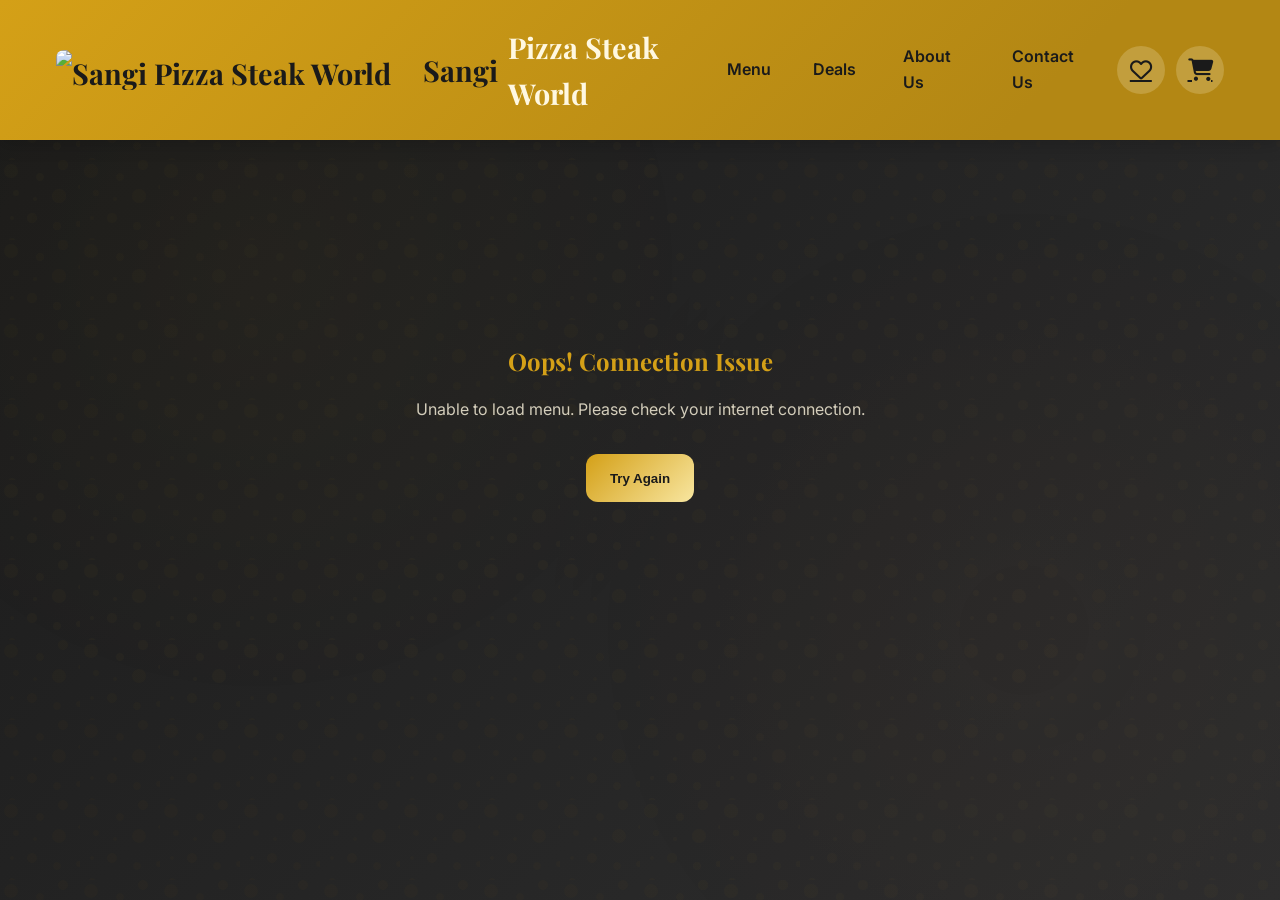
==== commit a6ef0721: "Add files via upload" ====
--- a/index.html
+++ b/index.html
@@ -43,4 +43,4 @@
         "servesCuisine": ["Pizza", "Steak", "Pakistani"],
         "priceRange": "PKR",
         "menu": "https://sangipizza.com/"
-      }</script><link rel="stylesheet" href="https://cdnjs.cloudflare.com/ajax/libs/font-awesome/6.4.0/css/all.min.css"/><link rel="stylesheet" href="https://fonts.googleapis.com/css2?family=Playfair+Display:wght@400;500;600;700&family=Inter:wght@300;400;500;600;700&display=swap"/><script defer="defer" src="./static/js/main.220fafd7.js"></script><link href="./static/css/main.37e8cc55.css" rel="stylesheet"></head><body><div id="root"></div></body></html>+      }</script><link rel="stylesheet" href="https://cdnjs.cloudflare.com/ajax/libs/font-awesome/6.4.0/css/all.min.css"/><link rel="stylesheet" href="https://fonts.googleapis.com/css2?family=Playfair+Display:wght@400;500;600;700&family=Inter:wght@300;400;500;600;700&display=swap"/><script defer="defer" src="./static/js/main.c8fa84f1.js"></script><link href="./static/css/main.670346e7.css" rel="stylesheet"></head><body><div id="root"></div></body></html>
--- a/static/css/main.670346e7.css
+++ b/static/css/main.670346e7.css
@@ -0,0 +1,2 @@
+body:before{background:radial-gradient(circle at 20% 30%,#d4a0171a 0,#0000 40%),radial-gradient(circle at 80% 70%,#a0522d1a 0,#0000 40%),url("data:image/svg+xml;charset=utf-8,%3Csvg width='80' height='80' xmlns='http://www.w3.org/2000/svg'%3E%3Cpath d='M11 18a7 7 0 1 0 0-14 7 7 0 0 0 0 14zm48 25a7 7 0 1 0 0-14 7 7 0 0 0 0 14zm-43-7a3 3 0 1 0 0-6 3 3 0 0 0 0 6zm63 31a3 3 0 1 0 0-6 3 3 0 0 0 0 6zM34 90a3 3 0 1 0 0-6 3 3 0 0 0 0 6zm56-76a3 3 0 1 0 0-6 3 3 0 0 0 0 6zM12 86c2.21 0 4-1.79 4-4s-1.79-4-4-4-4 1.79-4 4 1.79 4 4 4zm28-65c2.21 0 4-1.79 4-4s-1.79-4-4-4-4 1.79-4 4 1.79 4 4 4zm23-11c2.76 0 5-2.24 5-5s-2.24-5-5-5-5 2.24-5 5 2.24 5 5 5zm-6 60c2.21 0 4-1.79 4-4s-1.79-4-4-4-4 1.79-4 4 1.79 4 4 4zm29 22c2.76 0 5-2.24 5-5s-2.24-5-5-5-5 2.24-5 5 2.24 5 5 5zM32 63c2.76 0 5-2.24 5-5s-2.24-5-5-5-5 2.24-5 5 2.24 5 5 5zm57-13c2.76 0 5-2.24 5-5s-2.24-5-5-5-5 2.24-5 5 2.24 5 5 5zm-9-21a2 2 0 1 0 .001-3.999A2 2 0 0 0 80 29zM60 91a2 2 0 1 0 .001-3.999A2 2 0 0 0 60 91zM35 41a2 2 0 1 0 .001-3.999A2 2 0 0 0 35 41zM12 60a2 2 0 1 0 .001-3.999A2 2 0 0 0 12 60z' fill='%23d4a017' fill-opacity='.08' fill-rule='evenodd'/%3E%3C/svg%3E");content:"";height:100%;left:0;opacity:.3;position:fixed;top:0;width:100%;z-index:-1}.app{display:flex;flex-direction:column;position:relative;z-index:1}.navbar-container{padding:1rem 0}.favorite-icon{align-items:center;background:#fff8e133;border-radius:50%;color:#1a1a1a;color:var(--secondary);display:inline-flex;font-size:1.4rem;height:40px;justify-content:center;margin-right:-.5rem;padding:.5rem;position:relative;transition:all .3s ease;transition:var(--transition);width:40px}.favorite-icon:hover{background:#fff8e14d}.favorite-icon:hover,.hero{color:#fff8e1;color:var(--light)}.hero{background:linear-gradient(#121212b3,#121212b3),url(https://images.unsplash.com/photo-1513104890138-7c749659a680?ixlib=rb-4.0.3&auto=format&fit=crop&w=1920&q=80);background-position:50%;background-size:cover;padding:5rem 0;position:relative;text-align:center;z-index:1}.hero-content{animation:fadeIn 1.2s ease-out;margin:0 auto;max-width:800px}.hero-title{font-family:Playfair Display,serif;font-size:3rem;font-weight:700;margin-bottom:1.2rem;text-shadow:0 2px 4px #0000004d}.hero-subtitle{font-size:1.2rem;font-weight:300;margin-bottom:2rem;opacity:.9}.hero-cta{align-items:center;background:linear-gradient(135deg,#d4a017,#f8e6a0);background:var(--gold-gradient);border-radius:50px;box-shadow:0 6px 16px #00000026;box-shadow:var(--shadow);color:#1a1a1a;color:var(--secondary);display:inline-flex;font-weight:700;gap:.8rem;padding:1rem 2rem;text-decoration:none;transition:all .3s ease;transition:var(--transition)}.hero-cta:hover{box-shadow:0 8px 24px #00000040;box-shadow:var(--shadow-hover);transform:translateY(-3px)}.page{background:linear-gradient(135deg,#1a1a1a,#2e2e2e);background:var(--background-gradient);flex:1 1;padding:3rem 0}.section-title{color:#d4a017;color:var(--primary);font-family:Playfair Display,serif;font-size:2.5rem;font-weight:700;margin-bottom:2rem;position:relative;text-align:center}.section-title:after{background:sienna;background:var(--accent);border-radius:3px;bottom:-10px;content:"";height:3px;left:50%;position:absolute;transform:translateX(-50%);width:60px}.about-section{background:linear-gradient(135deg,#2e2e2ee6,#121212e6);border-radius:12px;border-radius:var(--border-radius);box-shadow:0 6px 16px #00000026;box-shadow:var(--shadow);margin:2rem 0;padding:3rem 0}.about-content{margin:0 auto;max-width:800px;text-align:center}.lead{color:#f5f5f5;color:var(--light-gray);font-size:1.1rem;font-weight:300;line-height:1.8;margin-bottom:1.5rem}.contact-section{background:linear-gradient(135deg,#a0522d1a,#121212e6);border-radius:12px;border-radius:var(--border-radius);box-shadow:0 6px 16px #00000026;box-shadow:var(--shadow);margin:2rem 0;padding:3rem 0}.contact-grid{grid-gap:2rem;align-items:start;display:grid;gap:2rem;grid-template-columns:1fr 1fr}.contact-info h4{color:#d4a017;color:var(--primary);font-family:Playfair Display,serif;font-size:1.4rem;margin-bottom:.8rem}.contact-info p{color:#f5f5f5;color:var(--light-gray);font-size:1rem;margin-bottom:1rem}.contact-info a{color:#f1c96d;color:var(--primary-light);text-decoration:none;transition:all .3s ease;transition:var(--transition)}.contact-info a:hover{color:#d4a017;color:var(--primary);text-decoration:underline}.map-section iframe{border:0;height:300px;width:100%}.card,.map-section iframe{border-radius:12px;border-radius:var(--border-radius);box-shadow:0 6px 16px #00000026;box-shadow:var(--shadow)}.card{background:#2e2e2ee6;border:1px solid #d4a0174d;transition:all .3s ease;transition:var(--transition)}.card:hover{border-color:#d4a017;border-color:var(--primary);box-shadow:0 8px 24px #00000040;box-shadow:var(--shadow-hover);transform:translateY(-5px)}.btn{align-items:center;border:none;border-radius:12px;border-radius:var(--border-radius);cursor:pointer;display:inline-flex;font-weight:600;gap:.5rem;justify-content:center;padding:.8rem 1.5rem;text-decoration:none;transition:all .3s ease;transition:var(--transition)}.btn-primary{background:linear-gradient(135deg,#d4a017,#f8e6a0);background:var(--gold-gradient);color:#1a1a1a;color:var(--secondary)}.btn-primary:hover{box-shadow:0 6px 16px #00000026;box-shadow:var(--shadow);transform:translateY(-3px)}.btn-outline{background:#0000;border:2px solid #d4a017;border:2px solid var(--primary);color:#d4a017;color:var(--primary)}.btn-outline:hover{background:#d4a017;background:var(--primary);color:#1a1a1a;color:var(--secondary)}.btn-success{background-color:#2a9d8f;background-color:var(--success);color:#fff8e1;color:var(--light)}.btn-success:hover{background-color:#238277}.btn-danger{background-color:#e76f51;background-color:var(--danger);color:#fff8e1;color:var(--light)}.btn-danger:hover{background-color:#d45a3c}.menu-grid{grid-gap:2rem;display:grid;gap:2rem;grid-template-columns:repeat(auto-fill,minmax(280px,1fr));margin-bottom:3rem}.menu-item-card{display:flex;flex-direction:column;height:100%}.item-image{height:200px;overflow:hidden;position:relative}.item-image img{height:100%;object-fit:cover;transition:all .3s ease;transition:var(--transition);width:100%}.item-category{background:sienna;background:var(--accent);border-radius:20px;color:#fff8e1;color:var(--light);font-size:.8rem;font-weight:700;left:12px;padding:.4rem 1rem;position:absolute;top:12px}.favorite-btn{align-items:center;background:#ffffffe6;border:none;border-radius:50%;box-shadow:0 2px 8px #0003;color:#1a1a1a;color:var(--secondary);cursor:pointer;display:flex;height:36px;justify-content:center;position:absolute;right:12px;top:12px;transition:all .3s ease;transition:var(--transition);width:36px;z-index:10}.favorite-btn:hover{background:#fff;transform:scale(1.1)}.favorite-btn.active{color:#e76f51;color:var(--danger)}.favorite-btn i{font-size:1.1rem}.menu-item-card:hover .item-image img{transform:scale(1.1)}.item-details{display:flex;flex:1 1;flex-direction:column;padding:1.5rem}.item-name{color:#fff8e1;color:var(--light);font-family:Playfair Display,serif;font-size:1.3rem;font-weight:600;margin-bottom:.8rem}.item-description{color:#f5f5f5;color:var(--light-gray);font-size:.9rem;margin-bottom:1rem}.item-price{color:#d4a017;color:var(--primary);font-size:1.1rem;font-weight:600;margin-bottom:1.2rem}.item-actions{align-items:center;display:flex;gap:1rem;justify-content:space-between;margin-top:auto}.quantity-selector{align-items:center;background:#d4a01726;border-radius:30px;display:flex;gap:.5rem;padding:.3rem}.quantity-selector button{align-items:center;background:#d4a017;background:var(--primary);border:none;border-radius:50%;color:#1a1a1a;color:var(--secondary);cursor:pointer;display:flex;height:28px;justify-content:center;transition:all .3s ease;transition:var(--transition);width:28px}.quantity-selector button:hover{background:#f1c96d;background:var(--primary-light)}.quantity-selector span{color:#fff8e1;color:var(--light);min-width:1.5rem;text-align:center}.add-to-cart-btn{align-items:center;background:linear-gradient(135deg,#d4a017,#f8e6a0);background:var(--gold-gradient);border-radius:12px;border-radius:var(--border-radius);color:#1a1a1a;color:var(--secondary);display:flex;font-weight:600;gap:.5rem;padding:.6rem 1.2rem;transition:all .3s ease;transition:var(--transition)}.add-to-cart-btn:hover{box-shadow:0 6px 16px #00000026;box-shadow:var(--shadow);transform:translateY(-3px)}.add-to-cart-btn:disabled{background:#6c757d;background:var(--gray);cursor:not-allowed}.category-tabs{-webkit-overflow-scrolling:touch;display:flex;gap:.8rem;justify-content:center;margin-bottom:2rem;overflow-x:auto;padding:1rem 0}.category-tab{background:#d4a01726;border:1px solid #0000;border-radius:30px;color:#f1c96d;color:var(--primary-light);cursor:pointer;font-weight:600;padding:.7rem 1.5rem;transition:all .3s ease;transition:var(--transition);white-space:nowrap}.category-tab.active{background:#d4a017;background:var(--primary);color:#1a1a1a;color:var(--secondary)}.category-tab:hover:not(.active){border-color:#d4a017;border-color:var(--primary);color:#d4a017;color:var(--primary)}.auth-container{background:#2e2e2ee6;border:1px solid #d4a0174d;border-radius:12px;border-radius:var(--border-radius);box-shadow:0 6px 16px #00000026;box-shadow:var(--shadow);margin:2rem auto;max-width:450px;padding:2rem}.auth-title{color:#d4a017;color:var(--primary);font-family:Playfair Display,serif;font-size:2rem;text-align:center}.auth-title,.form-group{margin-bottom:1.5rem}.form-group label{color:#fff8e1;color:var(--light);display:block;font-weight:500;margin-bottom:.5rem}.form-group input,.form-group select,.form-group textarea{background:#12121280;border:1px solid #d4a01766;border-radius:12px;border-radius:var(--border-radius);color:#fff8e1;color:var(--light);font-family:inherit;padding:.8rem 1.2rem;transition:all .3s ease;transition:var(--transition);width:100%}.form-group input:focus,.form-group select:focus,.form-group textarea:focus{border-color:#d4a017;border-color:var(--primary);box-shadow:0 0 0 3px #d4a01726;outline:none}.form-submit{background:linear-gradient(135deg,#d4a017,#f8e6a0);background:var(--gold-gradient);border:none;border-radius:12px;border-radius:var(--border-radius);color:#1a1a1a;color:var(--secondary);cursor:pointer;font-weight:600;padding:1rem;transition:all .3s ease;transition:var(--transition);width:100%}.form-submit:hover{box-shadow:0 6px 16px #00000026;box-shadow:var(--shadow);transform:translateY(-3px)}.cart-container,.cart-items{display:flex;flex-direction:column;gap:1.5rem}.cart-item{background:#2e2e2ee6;border:1px solid #d4a0174d;border-radius:12px;border-radius:var(--border-radius);box-shadow:0 6px 16px #00000026;box-shadow:var(--shadow);display:flex;transition:all .3s ease;transition:var(--transition)}.cart-item:hover{box-shadow:0 8px 24px #00000040;box-shadow:var(--shadow-hover);transform:translateY(-5px)}.cart-item-image{flex-shrink:0;height:120px;width:120px}.cart-item-image img{height:100%;object-fit:cover;width:100%}.cart-item-details{flex:1 1;flex-direction:column;padding:1.2rem}.cart-item-details,.cart-item-header{display:flex;justify-content:space-between}.cart-item-header{align-items:flex-start}.cart-item-name{color:#fff8e1;color:var(--light);font-family:Playfair Display,serif;font-size:1.1rem;font-weight:600}.cart-item-price{color:#d4a017;color:var(--primary);font-size:1.1rem;font-weight:600}.cart-item-actions{align-items:center;display:flex;gap:1rem;justify-content:space-between}.remove-item-btn{align-items:center;background:none;border:none;color:#e76f51;color:var(--danger);cursor:pointer;display:flex;font-size:.9rem;gap:.5rem;transition:all .3s ease;transition:var(--transition)}.remove-item-btn:hover{color:#ff8c71}.cart-summary{background:#2e2e2ef2;border:1px solid #d4a0174d;border-radius:12px;border-radius:var(--border-radius);bottom:0;box-shadow:0 6px 16px #00000026;box-shadow:var(--shadow);padding:1.5rem;position:-webkit-sticky;position:sticky;z-index:10}.cart-summary h3{color:#d4a017;color:var(--primary);font-family:Playfair Display,serif;font-size:1.4rem;margin-bottom:1.2rem}.summary-row{color:#f5f5f5;color:var(--light-gray);display:flex;font-size:1rem;justify-content:space-between;margin-bottom:.8rem}.summary-row.total{border-top:1px solid #d4a0174d;color:#d4a017;color:var(--primary);font-size:1.2rem;font-weight:600;margin-top:1rem;padding-top:1rem}.checkout-btn,.clear-cart-btn{border-radius:12px;border-radius:var(--border-radius);cursor:pointer;font-weight:600;margin-top:.8rem;padding:1rem;transition:all .3s ease;transition:var(--transition);width:100%}.checkout-btn{background:linear-gradient(135deg,#d4a017,#f8e6a0);background:var(--gold-gradient);color:#1a1a1a;color:var(--secondary)}.checkout-btn:hover{box-shadow:0 6px 16px #00000026;box-shadow:var(--shadow);transform:translateY(-3px)}.clear-cart-btn{background:#0000;border:2px solid #e76f51;border:2px solid var(--danger);color:#e76f51;color:var(--danger)}.clear-cart-btn:hover{background:#e76f51;background:var(--danger);color:#fff8e1;color:var(--light)}.modal-overlay{-webkit-overflow-scrolling:touch;align-items:center;animation:fadeIn .3s ease-out;-webkit-backdrop-filter:blur(5px);backdrop-filter:blur(5px);background:#000000d9;background:var(--modal-backdrop);bottom:0;display:flex;justify-content:center;left:0;overflow-y:auto;padding:1rem;position:fixed;right:0;top:0;z-index:2000}.modal-content{animation:slideUp .3s ease-out;background:linear-gradient(135deg,#2e2e2e,#121212);background:linear-gradient(135deg,var(--dark-gray) 0,var(--dark) 100%);border:1px solid #d4a01780;border-radius:12px;border-radius:var(--border-radius);box-shadow:0 25px 50px -12px #00000080,0 0 0 1px #d4a01733;max-height:90vh;max-width:800px;overflow-y:auto;position:relative;width:100%}.modal-header{align-items:center;background:#2e2e2e80;border-bottom:1px solid #d4a0174d;display:flex;justify-content:space-between;padding:1.5rem 2rem;position:-webkit-sticky;position:sticky;top:0;z-index:10}.modal-title{color:#d4a017;color:var(--primary);font-family:Playfair Display,serif;font-size:1.8rem;margin:0}.modal-body{padding:2rem}.modal-close{align-items:center;background:#0000;border:none;border-radius:50%;color:#fff8e1;color:var(--light);cursor:pointer;display:flex;font-size:1.2rem;height:40px;justify-content:center;transition:all .3s ease;transition:var(--transition);width:40px}.modal-close:hover{background:#d4a017;background:var(--primary);color:#1a1a1a;color:var(--secondary);transform:rotate(90deg)}.footer{background:linear-gradient(135deg,#121212,#2e2e2e);background:linear-gradient(135deg,var(--dark) 0,var(--dark-gray) 100%);border-top:3px solid #d4a017;border-top:3px solid var(--primary);color:#fff8e1;color:var(--light);margin-top:3rem;padding:3rem 0}.footer-content{align-items:center;display:flex;justify-content:center;text-align:center}.footer-brand-section{max-width:400px}.footer-brand{color:#d4a017;color:var(--primary);font-family:Playfair Display,serif;font-size:2rem;font-weight:700;margin-bottom:1rem}.footer-description{color:#f5f5f5;color:var(--light-gray);font-size:1rem;line-height:1.8;margin-bottom:1.5rem}.social-links{gap:1rem;margin-top:1.5rem}.social-links,.social-links a{display:flex;justify-content:center}.social-links a{align-items:center;background:#d4a01726;border-radius:50%;color:#f1c96d;color:var(--primary-light);font-size:1.3rem;height:44px;transition:all .3s ease;transition:var(--transition);width:44px}.social-links a:hover{background:#d4a017;background:var(--primary);color:#1a1a1a;color:var(--secondary)}.footer-bottom{border-top:1px solid #d4a0174d;color:#f5f5f5;color:var(--light-gray);font-size:.9rem;margin-top:2rem;padding-top:2rem;text-align:center}.footer-bottom .fa-heart{color:sienna;color:var(--accent)}.size-selector,.variant-selector{display:flex;flex-wrap:wrap;gap:.5rem}.size-selector button,.variant-selector button{background:#d4a01726;border:1px solid #d4a01766;border-radius:12px;border-radius:var(--border-radius);color:#f1c96d;color:var(--primary-light);cursor:pointer;font-size:.9rem;padding:.5rem 1rem;transition:all .3s ease;transition:var(--transition)}.size-selector button.active,.variant-selector button.active{background:#d4a017;background:var(--primary);border-color:#d4a017;border-color:var(--primary);color:#1a1a1a;color:var(--secondary)}.deal-items h4{color:#f1c96d;color:var(--primary-light);font-size:1rem;margin-bottom:.5rem}.deal-items ul{color:#f5f5f5;color:var(--light-gray);font-size:.9rem;padding-left:1rem}.checkout-form h3{color:#d4a017;color:var(--primary);font-family:Playfair Display,serif;font-size:1.4rem;margin-bottom:1.2rem}.payment-option{align-items:center;background:#d4a01726;border:1px solid #d4a01766;border-radius:12px;border-radius:var(--border-radius);display:flex;gap:.5rem;padding:.8rem}.order-item{color:#f5f5f5;color:var(--light-gray);display:flex;font-size:.9rem;justify-content:space-between;margin-bottom:.5rem}.floating-cart-btn{align-items:center;background:linear-gradient(135deg,#d4a017,#f8e6a0);background:var(--gold-gradient);border-radius:50%;bottom:2rem;box-shadow:0 6px 16px #00000026;box-shadow:var(--shadow);color:#1a1a1a;color:var(--secondary);display:flex;font-size:1.4rem;height:60px;justify-content:center;position:fixed;right:2rem;text-decoration:none;transition:all .3s ease;transition:var(--transition);width:60px;z-index:999}.floating-cart-btn:hover{box-shadow:0 8px 24px #00000040;box-shadow:var(--shadow-hover);transform:translateY(-5px)}.floating-cart-btn .cart-count{background:sienna;background:var(--accent);border:1px solid #fff8e1;border:1px solid var(--light);border-radius:50%;color:#fff8e1;color:var(--light);font-size:.7rem;font-weight:700;height:20px;position:absolute;right:-8px;top:-8px;width:20px}.floating-cart-btn .cart-count,.go-to-top-btn{align-items:center;display:flex;justify-content:center}.go-to-top-btn{background:linear-gradient(135deg,#d4a017,#f8e6a0);background:var(--gold-gradient);border:none;border-radius:50%;bottom:2rem;box-shadow:0 6px 16px #00000026;box-shadow:var(--shadow);color:#1a1a1a;color:var(--secondary);cursor:pointer;font-size:1.2rem;height:50px;left:2rem;opacity:0;position:fixed;transition:all .3s ease,opacity .3s ease,visibility .3s ease;transition:var(--transition),opacity .3s ease,visibility .3s ease;visibility:hidden;width:50px;z-index:998}.go-to-top-btn.show{opacity:1;visibility:visible}.go-to-top-btn:hover{box-shadow:0 8px 24px #00000040;box-shadow:var(--shadow-hover);transform:translateY(-3px)}@keyframes fadeIn{0%{opacity:0}to{opacity:1}}@keyframes slideUp{0%{opacity:0;transform:translateY(20px)}to{opacity:1;transform:translateY(0)}}.spinner{animation:spin 1s linear infinite;border:3px solid #d4a01733;border-left:3px solid var(--primary);border-radius:50%;height:40px;margin:2rem auto;width:40px}.empty-state{padding:3rem 1rem;text-align:center}.empty-state i{color:#d4a0174d;font-size:3.5rem;margin-bottom:1.2rem}.empty-state p{color:#f5f5f5;color:var(--light-gray);font-size:1.2rem;margin-bottom:1.2rem}@media (max-width:992px){.contact-grid{grid-template-columns:1fr}.map-section iframe{height:250px}}@media (max-width:768px){.navbar-container{padding:.8rem 1rem}.nav-menu{background:linear-gradient(135deg,#b38714,#d4a017);background:linear-gradient(135deg,var(--primary-dark) 0,var(--primary) 100%);box-shadow:0 6px 16px #00000026;box-shadow:var(--shadow);flex-direction:column;left:0;opacity:0;padding:1.2rem;position:fixed;right:0;top:70px;transform:translateY(-100%);transition:all .3s ease;visibility:hidden;z-index:1000}.nav-menu.open{opacity:1;transform:translateY(0);visibility:visible}.nav-link{border-bottom:1px solid #fff8e133;padding:1rem;text-align:center;width:100%}.nav-link:last-child{border-bottom:none}.hamburger{display:flex;z-index:1001}.hero{padding:3.5rem 0}.hero-title{font-size:2.2rem}.hero-subtitle{font-size:1.1rem}.menu-grid{grid-template-columns:1fr}.cart-item{flex-direction:column}.cart-item-image{height:180px;width:100%}.modal-overlay{align-items:flex-start;padding:.5rem}.modal-content{max-height:calc(100vh - 1rem);max-width:95%}.modal-header{padding:1.2rem 1.5rem}.modal-body{padding:1.5rem}.cart-container,.cart-items{gap:1.2rem}.cart-item-details{padding:1rem}.cart-summary{-webkit-backdrop-filter:blur(10px);backdrop-filter:blur(10px);background:#2e2e2ef2;bottom:0;padding:1.2rem;position:-webkit-sticky;position:sticky}.checkout-btn,.clear-cart-btn{margin-top:.5rem;padding:.8rem}.about-section,.contact-section{margin:1.5rem 0;padding:2rem 0}.footer{padding:2rem 0}}@media (max-width:576px){.hero{padding:3rem 0}.hero-title{font-size:2rem;line-height:1.3;padding:0 1rem}.hero-subtitle{font-size:1rem;line-height:1.6;margin-bottom:1.5rem;margin-left:auto;margin-right:auto;max-width:95%;padding:0 1rem}.hero-cta{font-size:.9rem;padding:.8rem 1.5rem}.section-title{font-size:2rem}.auth-container{margin:1.2rem;padding:1.5rem}.item-image{height:180px}.category-tabs{flex-wrap:nowrap;justify-content:flex-start;margin:0 -16px 1.5rem;padding-bottom:1.5rem;padding-left:16px;padding-right:16px}.category-tab{flex-shrink:0;font-size:.9rem;padding:.6rem 1.2rem}.item-actions{align-items:stretch;flex-direction:column;gap:1rem}.quantity-selector{justify-content:center}.cart-item-actions{align-items:flex-start;flex-direction:column;gap:1rem}.cart-item-header{flex-direction:column;gap:.5rem}.footer-content{text-align:center}.social-links{justify-content:center}.floating-cart-btn{bottom:1.5rem;font-size:1.3rem;height:55px;right:1.5rem;width:55px}.go-to-top-btn{bottom:1.5rem;font-size:1.1rem;height:45px;left:1.5rem;width:45px}.modal-content{max-height:calc(100vh - 1rem)}.modal-close{font-size:1rem;height:32px;width:32px}}@media (max-width:400px){.navbar-brand{font-size:1.6rem}.hero-title{font-size:1.8rem}.hero-subtitle{font-size:.95rem}.section-title{font-size:1.8rem}.item-details{padding:1.2rem}.item-name{font-size:1.2rem}.modal-content{max-height:calc(100vh - .8rem);max-width:98%}}body.modal-open{overflow:hidden;position:fixed;width:100%}a,button{align-items:center;display:inline-flex;justify-content:center;min-height:48px;min-width:48px}.quantity-selector button{min-height:40px;min-width:40px}@supports (-webkit-touch-callout:none){.modal-content{max-height:-webkit-fill-available}.hero{min-height:-webkit-fill-available}}a:focus-visible,button:focus-visible,input:focus-visible,textarea:focus-visible{outline:3px solid #d4a017;outline:3px solid var(--primary);outline-offset:3px}a,button,input,textarea{transition:all .2s ease}@media (max-width:768px){input[type=email],input[type=tel],input[type=text],textarea{font-size:16px}}.modal-content{-webkit-overflow-scrolling:touch}.app{min-height:100vh;min-height:-webkit-fill-available}html{height:-webkit-fill-available}:root{--primary:#d4a017;--primary-light:#f1c96d;--primary-dark:#b38714;--secondary:#1a1a1a;--accent:sienna;--light:#fff8e1;--dark:#121212;--dark-gray:#2e2e2e;--gray:#6c757d;--light-gray:#f5f5f5;--success:#2a9d8f;--danger:#e76f51;--shadow:0 6px 16px #00000026;--shadow-hover:0 8px 24px #00000040;--transition:all 0.3s ease;--border-radius:12px;--gradient:linear-gradient(135deg,var(--primary) 0%,var(--primary-dark) 100%);--gold-gradient:linear-gradient(135deg,#d4a017,#f8e6a0);--background-gradient:linear-gradient(135deg,#1a1a1a,#2e2e2e);--modal-backdrop:#000000d9}*{box-sizing:border-box;margin:0;padding:0}body{background:linear-gradient(135deg,#1a1a1a,#2e2e2e);background:var(--background-gradient);color:#fff8e1;color:var(--light);font-family:Inter,sans-serif;line-height:1.6;overflow-x:hidden}.navbar{background:linear-gradient(135deg,#d4a017,#b38714 80%);background:linear-gradient(135deg,var(--primary) 0,var(--primary-dark) 80%);box-shadow:0 6px 16px #00000026;box-shadow:var(--shadow);padding:.5rem 0;position:-webkit-sticky;position:sticky;top:0;z-index:1000}.navbar.scrolled{-webkit-backdrop-filter:blur(10px);backdrop-filter:blur(10px);background:linear-gradient(135deg,#b38714,#d4a017);background:linear-gradient(135deg,var(--primary-dark) 0,var(--primary) 100%)}.container{margin:0 auto;max-width:1200px;padding:0 16px}.navbar-container{align-items:center;display:flex;justify-content:space-between}.navbar-brand{align-items:center;color:#1a1a1a;color:var(--secondary);display:flex;font-family:Playfair Display,serif;font-size:1.8rem;font-weight:700;gap:.6rem;text-decoration:none}.navbar-brand img{border-radius:8px;height:40px;width:auto}.navbar-brand span{color:#fff8e1;color:var(--light)}.nav-menu{align-items:center;display:flex;gap:1.2rem}.nav-link{color:#1a1a1a;color:var(--secondary);font-weight:600;padding:.5rem 1rem;position:relative;text-decoration:none;transition:all .3s ease;transition:var(--transition)}.nav-link:hover{color:#fff8e1;color:var(--light)}.nav-link:after{background:#fff8e1;background:var(--light);bottom:0;content:"";height:2px;left:0;position:absolute;transition:all .3s ease;transition:var(--transition);width:0}.nav-link:hover:after{width:100%}.cart-icon{align-items:center;background:#fff8e133;border-radius:50%;color:#1a1a1a;color:var(--secondary);display:inline-flex;font-size:1.4rem;height:40px;justify-content:center;padding:.5rem;position:relative;transition:all .3s ease;transition:var(--transition);width:40px}.cart-icon:hover{background:#fff8e14d}.cart-count,.cart-icon:hover{color:#fff8e1;color:var(--light)}.cart-count{align-items:center;background:sienna;background:var(--accent);border:1px solid #fff8e1;border:1px solid var(--light);border-radius:50%;display:flex;font-size:.7rem;font-weight:700;height:18px;justify-content:center;position:absolute;right:-6px;top:-6px;width:18px}.hamburger{background:none;border:none;cursor:pointer;display:none;flex-direction:column;gap:4px;padding:.5rem}.hamburger span{background:#1a1a1a;background:var(--secondary);height:3px;transition:all .3s ease;transition:var(--transition);width:24px}.hamburger.active span:first-child{transform:rotate(45deg) translate(5px,5px)}.hamburger.active span:nth-child(2){opacity:0}.hamburger.active span:nth-child(3){transform:rotate(-45deg) translate(7px,-7px)}@media (max-width:768px){.navbar-container{padding:.5rem 0}.navbar-brand{font-size:1.5rem}.navbar-brand img{height:32px}.nav-menu{background:linear-gradient(135deg,#b38714,#d4a017);background:linear-gradient(135deg,var(--primary-dark) 0,var(--primary) 100%);box-shadow:0 6px 16px #00000026;box-shadow:var(--shadow);flex-direction:column;left:0;opacity:0;padding:1.2rem;position:fixed;right:0;top:70px;transform:translateY(-100%);transition:all .3s ease;visibility:hidden;z-index:1000}.nav-menu.open{opacity:1;transform:translateY(0);visibility:visible}.nav-link{border-bottom:1px solid #fff8e133;padding:1rem;text-align:center;width:100%}.nav-link:last-child{border-bottom:none}.hamburger{display:flex;z-index:1001}}@media (max-width:480px){.navbar-brand{font-size:1.3rem}.navbar-brand img{height:28px}.navbar-brand span{display:none}}.demo-content{background:#2e2e2ecc;border-radius:12px;border-radius:var(--border-radius);margin:2rem auto;max-width:800px;padding:2rem;text-align:center}.demo-title{color:#d4a017;color:var(--primary);font-family:Playfair Display,serif;margin-bottom:1rem}.demo-text{color:#f5f5f5;color:var(--light-gray);line-height:1.6}.error-container,.loading-container{align-items:center;color:#fff8e1;color:var(--light);display:flex;flex-direction:column;justify-content:center;min-height:60vh;padding:2rem;text-align:center}.loader{animation:spin 1s linear infinite;border:5px solid #d4a01733;border-radius:50%;border-top-color:#d4a017;border-top:5px solid var(--primary);height:60px;margin-bottom:1.5rem;width:60px}@keyframes spin{0%{transform:rotate(0deg)}to{transform:rotate(1turn)}}.error-container i{color:#e76f51;color:var(--danger);font-size:4rem;margin-bottom:1.5rem}.error-container h2{color:#d4a017;color:var(--primary);font-family:Playfair Display,serif;margin-bottom:1rem}.error-container p{margin-bottom:2rem;opacity:.8}.toast-container{bottom:24px;display:flex;flex-direction:column;gap:12px;position:fixed;right:24px;z-index:9999}.toast{align-items:center;animation:slideInRight .4s cubic-bezier(.175,.885,.32,1.275);-webkit-backdrop-filter:blur(8px);backdrop-filter:blur(8px);background:#1a1a1a;background:var(--secondary);border:1px solid #d4a01733;border-radius:12px;border-radius:var(--border-radius);box-shadow:0 8px 30px #0000004d;color:#fff8e1;color:var(--light);display:flex;gap:15px;justify-content:space-between;max-width:400px;min-width:280px;padding:12px 20px}.toast-success{border-left-color:#2a9d8f;border-left-color:var(--success)}.toast-info{border-left-color:#d4a017;border-left-color:var(--primary)}.toast-content{align-items:center;display:flex;font-weight:500;gap:12px}.toast-content i{font-size:1.2rem}.toast-success i{color:#2a9d8f;color:var(--success)}.toast-close{align-items:center;background:none;border:none;color:#6c757d;color:var(--gray);cursor:pointer;display:flex;justify-content:center;padding:4px;transition:all .3s ease;transition:var(--transition)}.toast-close:hover{color:#fff8e1;color:var(--light)}@keyframes slideInRight{0%{opacity:0;transform:translateX(100%)}to{opacity:1;transform:translateX(0)}}@keyframes fadeOut{0%{opacity:1}to{opacity:0}}@media (max-width:480px){.toast-container{bottom:16px;left:16px;right:16px}.toast{min-width:0;min-width:auto;width:100%}}
+/*# sourceMappingURL=main.670346e7.css.map*/
